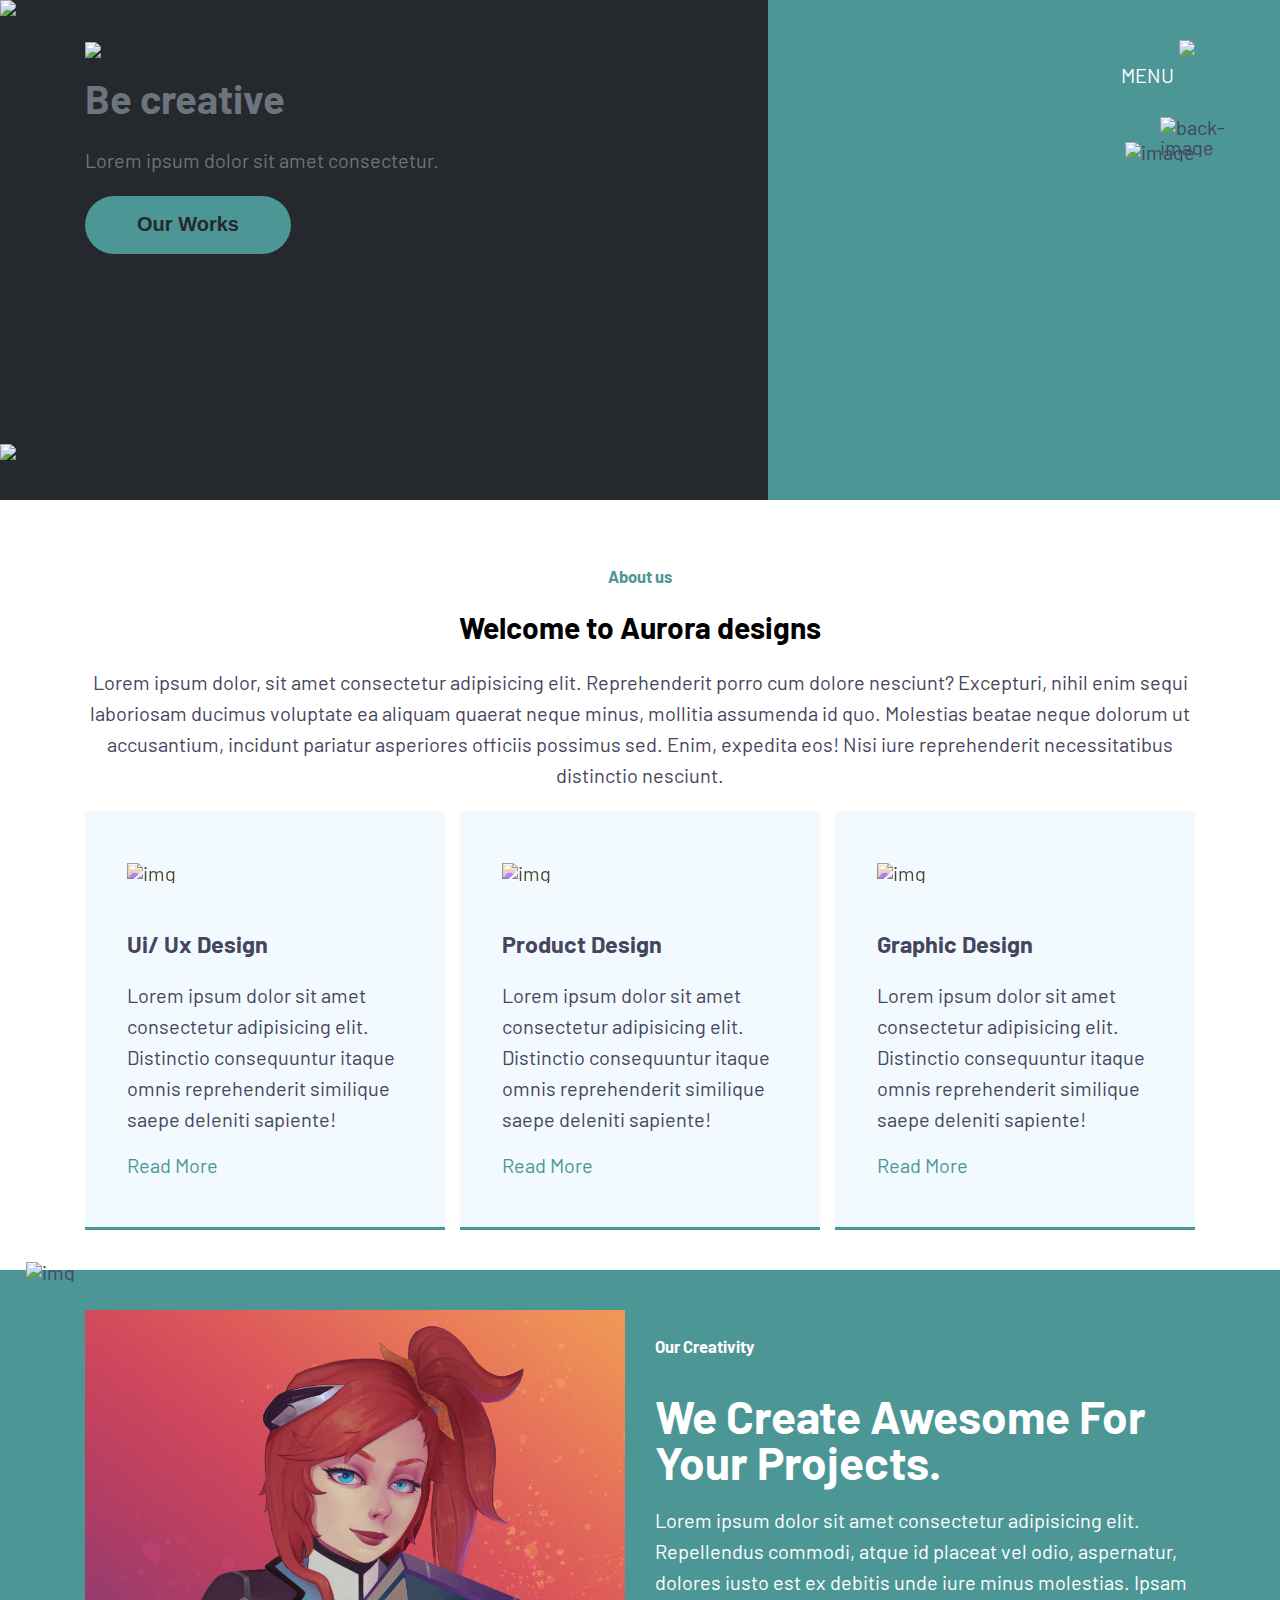
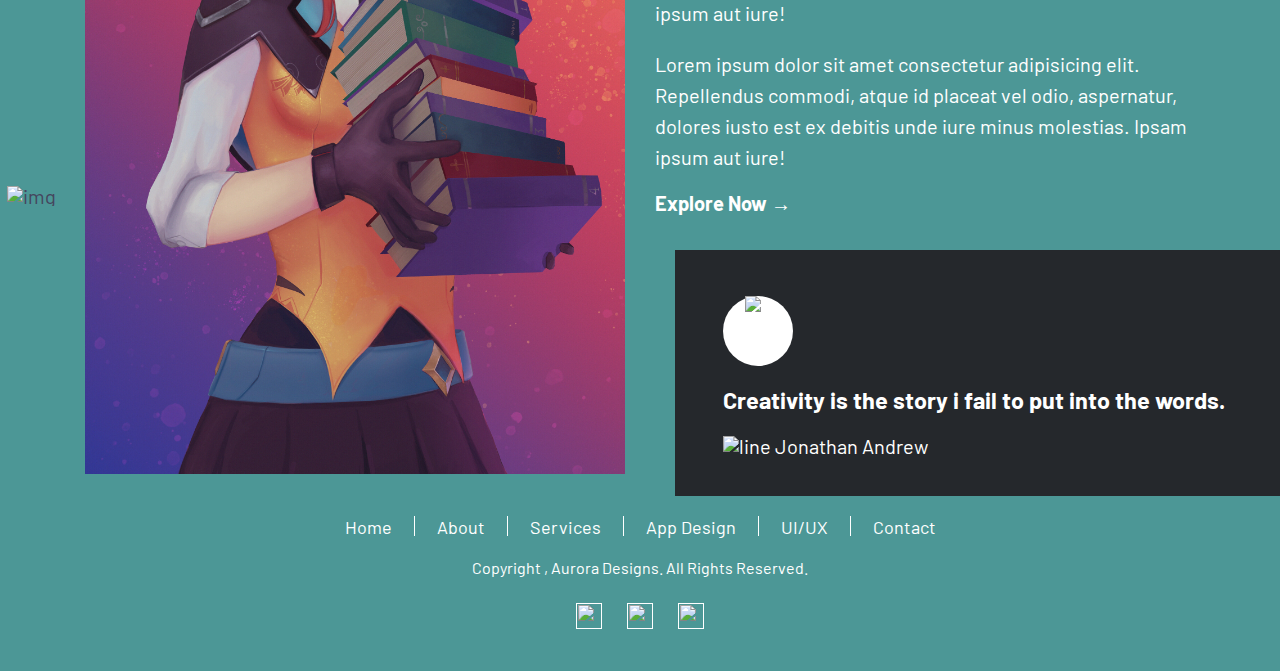
==== index.html @ 6ba778c0 "Add files via upload" ====
<!DOCTYPE html>
<html lang="en">
  <head>
    <meta
      charset="UTF-8"
      <meta
      name="viewport"
      content="width=device-width, initial-scale=1"
    />
    <link rel="profile" href="https://gmpg.org/xfn/11" />

    <link rel="stylesheet" href="styles/Main.css" />
    <link rel="stylesheet" href="styles/Header.css" />
    <link rel="stylesheet" href="styles/Footer.css" />
    <link rel="stylesheet" href="styles/About-us.css" />
    <link rel="stylesheet" href="styles/Our-creativity.css">
  </head>

  <body>
    <!-- Header-start -->
    <header class="full-width grid position-relative">
      <img
        class="top-left-image position-absolute"
        src="https://html.designingmedia.com/exolve/assets/images/vector3.png"
      />
      <img
        class="bottom-left-image position-absolute pb-40"
        src="https://html.designingmedia.com/exolve/assets/images/vector2.png"
      />
      <div class="background position-absolute grid full-height full-width">
        <div class="left"></div>
        <div class="right"></div>
      </div>

      <div class="content position-relative full-height full-width">
        <div class="container align-flex-start justify-space-between py-40">
          <a href="#" class="logo-svg-a"
            ><img
              class=""
              src="https://auroradesigns.co.uk/wp-content/uploads/2024/08/logomaybe.svg"
          /></a>
          <div class="dropdown-menu">
            <a href="#" class="menu">
              <p>MENU</p>
              <img
                src="https://html.designingmedia.com/exolve/assets/images/menu-icon.png"
              />
            </a>
            <div class="dropdown-content">
              <a href="#">Home</a>
              <a href="#">About Us</a>
              <a href="#">Projects</a>
              <a href="#">Contact Us</a>
            </div>
          </div>
        </div>
        <div class="container flex float-left header-content-container">
          <div class="left-section">
            <h1>Be creative</h1>
            <p>Lorem ipsum dolor sit amet consectetur.</p>
            <a href="#"><button class="btn">Our Works</button></a>
          </div>
          <div class="right-section position-relative">
            <img
              src="https://picsum.photos/id/499/400/
            "
              alt="image"
              class="front-img"
            />
            <img
              src="https://html.designingmedia.com/exolve/assets/images/vector1.png"
              class="back-img position-absolute top-left"
              alt="back-image"
            />
          </div>
        </div>
      </div>
    </header>
    <!-- Header-end-->

    <!-- main-content-start -->
    <main>
      <!-- about-us-section -->
      <section id="about-us" class="about-us py-40">
        <div class="heading-title-con container">
          <h5>About us</h5>
          <h2>Welcome to Aurora designs</h2>
          <p>
            Lorem ipsum dolor, sit amet consectetur adipisicing elit.
            Reprehenderit porro cum dolore nesciunt? Excepturi, nihil enim sequi
            laboriosam ducimus voluptate ea aliquam quaerat neque minus,
            mollitia assumenda id quo. Molestias beatae neque dolorum ut
            accusantium, incidunt pariatur asperiores officiis possimus sed.
            Enim, expedita eos! Nisi iure reprehenderit necessitatibus
            distinctio nesciunt.
          </p>
        </div>
        <div class="flex items-con container">
          <div class="item-con">
            <img
              src="https://html.designingmedia.com/exolve/assets/images/about-icon1.png"
              alt="img"
            />
            <h3>Ui/ Ux Design</h3>
            <p>
              Lorem ipsum dolor sit amet consectetur adipisicing elit.
              Distinctio consequuntur itaque omnis reprehenderit similique saepe
              deleniti sapiente!
            </p>
            <a href="#">Read More</a>
          </div>
          <div class="item-con">
            <img
              src="https://html.designingmedia.com/exolve/assets/images/about-icon2.png"
              alt="img"
            />
            <h3>Product Design</h3>
            <p>
              Lorem ipsum dolor sit amet consectetur adipisicing elit.
              Distinctio consequuntur itaque omnis reprehenderit similique saepe
              deleniti sapiente!
            </p>
            <a href="#">Read More</a>
          </div>
          <div class="item-con">
            <img
              src="https://html.designingmedia.com/exolve/assets/images/about-icon3.png"
              alt="img"
            />
            <h3>Graphic Design</h3>
            <p>
              Lorem ipsum dolor sit amet consectetur adipisicing elit.
              Distinctio consequuntur itaque omnis reprehenderit similique saepe
              deleniti sapiente!
            </p>
            <a href="#">Read More</a>
          </div>
        </div>
      </section>


      <!-- our-creativity-section -->
      <section id="our-creativity" class="pt-40">
        <div class="container">
          <div class="flex">
            <div class="left-section position-relative full-width">
              <img src="https://html.designingmedia.com/exolve/assets/images/vector6.png" alt="img" class="position-absolute vector1">
              <img src="img/Rift-school.jpg" alt="Annie's drawing" class="main-img position-relative">
              <img src="https://html.designingmedia.com/exolve/assets/images/elipse.png" alt="img" class="position-absolute vector2">
            </div>
            <div class="right-section creativity-content-con position-relative full-width">
              <h5>Our Creativity</h5>
              <h2>We Create Awesome For Your Projects.</h2>
              <p>Lorem ipsum dolor sit amet consectetur adipisicing elit. Repellendus commodi, atque id placeat vel odio, aspernatur, dolores iusto est ex debitis unde iure minus molestias. Ipsam ipsum aut iure!</p>
              <p>Lorem ipsum dolor sit amet consectetur adipisicing elit. Repellendus commodi, atque id placeat vel odio, aspernatur, dolores iusto est ex debitis unde iure minus molestias. Ipsam ipsum aut iure!</p>
              <a href="#">Explore Now &rarr;</a>
              
              <div class="q-box position-absolute">
                <div class="icon-container">
                  <img src="https://html.designingmedia.com/exolve/assets/images/purple-quote.png" alt="q">
                </div>
                <h3>Creativity is the story i fail to put into the words.</h3>
                <span>
                  <img src="https://html.designingmedia.com/exolve/assets/images/line.png" alt="line">
                  Jonathan Andrew
                </span>
              </div>
            </div>
            </div>

        </div>
      </section>
    </main>
    <!-- main-content-end -->

    <div id="content" class="site-content"></div>
    <!-- #content -->

    <footer
      class="full-width flex flex-column align-center justify-center pt-40 pb-40"
    >
      <div class="links-container flex">
        <div class="link">
          <a href="#">Home</a>
        </div>
        <div class="link">
          <a href="#">About</a>
        </div>
        <div class="link">
          <a href="#">Services</a>
        </div>
        <div class="link">
          <a href="#">App Design</a>
        </div>
        <div class="link">
          <a href="#">UI/UX</a>
        </div>
        <div class="link">
          <a href="#">Contact</a>
        </div>
      </div>
      <p class="copyright mb-20">
        Copyright
        <?= date('Y'); ?>, Aurora Designs. All Rights Reserved.
      </p>
      <div class="social-icons flex">
        <a href="">
          <img src="/wp-content/uploads/2024/08/facebook-app-symbol.png" />
        </a>
        <a href="">
          <img src="/wp-content/uploads/2024/08/twitter.png" />
        </a>
        <a href="">
          <img src="/wp-content/uploads/2024/08/linkedin.png" />
        </a>
      </div>
    </footer>
    <!-- #colophon -->

    <?php wp_footer(); // WordPress hook for plugins and theme functions to add before the closing body tag ?>
  </body>
</html>
---- styles/Main.css ----
@import url('https://fonts.googleapis.com/css2?family=Barlow:ital,wght@0,100;0,200;0,300;0,400;0,500;0,600;0,700;0,800;0,900;1,100;1,200;1,300;1,400;1,500;1,600;1,700;1,800;1,900&display=swap');

:root {
    --primary-color: #4c9796;
    --black-color: #000000;
    --secondary-color: #25282c;
    --grey-color: #323131;
    --text-color: #45455d;
    --purple-color: #346477;
    --dark-blue-color: #00002b;
    --light-blue-color: #f3faff;
    --light-purple-bg: #519797;
    --yellow-color: #ffde00;
    --stroke-color: #97b7cd;

    --blue: #007bff;
    --indigo: #6610f2;
    --purple: #6f42c1;
    --pink: #e83e8c;
    --red: #dc3545;
    --orange: #fd7e14;
    --yellow: #ffc107;
    --green: #28a745;
    --teal: #20c997;
    --cyan: #17a2b8;
    --white: #fff;
    --gray: #6c757d;
    --gray-dark: #343a40;
    --primary: #007bff;
    --secondary: #6c757d;
    --success: #28a745;
    --info: #17a2b8;
    --warning: #ffc107;
    --danger: #dc3545;
    --light: #f8f9fa;
    --dark: #343a40;
}

body {
	margin: 0;
	color: rgb(69, 69, 93);
	font-family: Barlow, sans-serif;
	font-size: 20px;
	font-weight: 400;
	line-height: 1;
}

h1,
h2,
h3,
h4,
h5,
h6,
span {
    font-family: "Barlow", sans-serif;
}

img {
	max-width: 100%;
}

.container {
	max-width: 1140px;
	padding-right: 15px;
    padding-left: 15px;
    margin-right: auto;
    margin-left: auto;
	box-sizing: border-box;
}

p {
	line-height: 31px;
}

a {
	color: unset; 
	text-decoration: none;
}

.full-width {
	width: 100%;
}

.full-height {
	height: 100%;
}

.flex {
	display: flex;
}

.flex-column {
	flex-direction: column;
}

.align-center {
	align-items: center; 
}
.align-flex-start {
	align-items: flex-start;
}
.align-baseline {
	align-items: baseline;
}

.justify-center {
	justify-content: center;
}
.justify-space-between {
    display: flex;
    justify-content: space-between;
}

.grid {
	display: grid;
}

.position-relative {
    position: relative;
}

.position-absolute {
    position: absolute;
}

.py-40 {
    padding-top: 40px;
    padding-bottom: 40px;
}
.pt-40 {
	padding-top: 40px; 
}
.pb-40 {
	padding-bottom: 40px;
}
.pb-20 {
	padding-bottom: 20px;
}
.mb-20 {
	margin-bottom: 20px;
}
---- styles/Header.css ----
header {
  height: 500px;
}
header .top-left-image {
  top: 0;
  left: 0;
  z-index: 2;
  max-height: 150px;
}
header .bottom-left-image {
  bottom: 0;
  left: 0;
  z-index: 2;
  max-height: 125px;
}

header .background {
  grid-template-columns: 6fr 4fr;
  z-index: 1;
}
header .background .left {
  background-color: var(--secondary-color);
}
header .background .right {
  background-color: var(--primary-color);
}

header .logo-svg-a {
  width: 10%;
}

header .dropdown-menu {
  position: relative;
}

header .dropdown-content {
  display: none;
	position: absolute;
	right: 0;
	top: 40px;
	padding: 10px 0;
	margin: 0;
	background-color: var(--white);
	border: 0;
	width: 230px;
	margin-top: 10px;
	box-shadow: 0px 0px 100px rgb(0 0 0 / 15%);
	border-radius: 10px;
  z-index: 4;
}

header .dropdown-content a {
  color: var(--primary-color);
  padding: 12px 16px;
  text-decoration: none;
  display: block;
}

header .dropdown-content a:hover {
  background-color: var(--secondary-color);
	color: var(--white);
	transition: all .6s ease-in-out;
}

header .dropdown-menu:hover .dropdown-content {
  display: block;
}

header .menu {
  display: flex;
  gap: 5px;
}

header .menu p {
  color: var(--white);
}

header .menu img {
  object-fit: contain;
}

header .content {
  z-index: 3;
}

header .header-content-container {
  align-items: center;
  justify-content: space-between;
  position: relative;
  top: -20%;
  z-index: 3;
}

header .left-section{
  color: var(--gray);
} 

header .btn{
	  background-color: var(--primary-color);
    padding: 0;
    min-width: 206px;
    height: 58px;
    width: 206px;
    text-align: center;
    font-size: 20px;
    font-weight: 600;
    line-height: 55px;
    text-decoration: none;
    color: var(--secondary-color);
    border: none;
    box-shadow: none;
    border-radius: 50px;
    cursor: pointer;
}

header .right-section {
  position: relative;
}
header .front-img {
  position: relative;
  z-index: 3;
	width: 370px;
}

header .back-img {
  position: absolute;
  top: -25px;
  right: -35px;
  z-index: 2;
}
---- styles/Footer.css ----
footer {
	background-color: var(--primary-color);
	color: white;
}

footer .links-container .link {
	border-right: 1px white solid;
}
footer .links-container .link:last-of-type {
	border-right: none;
}

footer .links-container a {
	margin-left: 22px; 
	margin-right: 22px;
	font-size: 18px;
}

footer .links-container a:hover {
	text-decoration: underline;
}

footer p {
	font-size: 16px;
}

footer .social-icons {
	gap: 25px;
}

footer .social-icons img {
	width: 26px; 
	height: 26px;
}
---- styles/About-us.css ----
#about-us .heading-title-con {
  text-align: center;
}

#about-us h5 {
  color: var(--primary-color);
}

#about-us h2 {
  color: var(--black-color);
}

#about-us .items-con {
  gap: 15px;
}

#about-us .item-con {
  padding: 52px 27px 52px 42px;
  border-bottom: 3px solid var(--primary-color);
  background-color: var(--light-blue-color);
}

#about-us .item-con:hover {
  background-color: var(--primary-color);
  color: var(--white);
  transition: ease-in-out 0.6s;
}

#about-us .item-con:hover a {
  color: var(--white);
  transition: ease-in-out 0.6s;
}

#about-us .item-con h2 {
  color: var(--black-color);
}

#about-us .item-con img {
  filter: hue-rotate(160deg);
  margin-bottom: 27px;
}

#about-us .item-con a {
  color: var(--primary-color);
}
---- styles/Our-creativity.css ----
#our-creativity {
  background-color: var(--primary-color);
}

#our-creativity .flex {
  gap: 30px;
}

#our-creativity .vector1 {
  bottom: 270px;
  left: -78px;
  z-index: 1;
}

#our-creativity .vector2 {
  left: -59px;
  top: -48px;
  z-index: 1;
}

#our-creativity .main-img {
  z-index: 2;
}

#our-creativity .right-section {
  color: var(--white);
}

#our-creativity h2 {
  margin-bottom: 18px;
  font-size: 46px;
}

#our-creativity a {
  font-weight: bold;
}

#our-creativity .icon-container{
  width: 70px;
  height: 70px;
  background-color: var(--white);
  border-radius: 35px;
  text-align: center;
  line-height: 75px;
  margin-bottom: 16px;
}

#our-creativity .q-box {
  padding: 46px 48px 40px;
  background-color: var(--secondary-color);
  margin-top: 60px;
  width: 555px;
  bottom: -20px;
  left: 20px;
  z-index: 3;
}
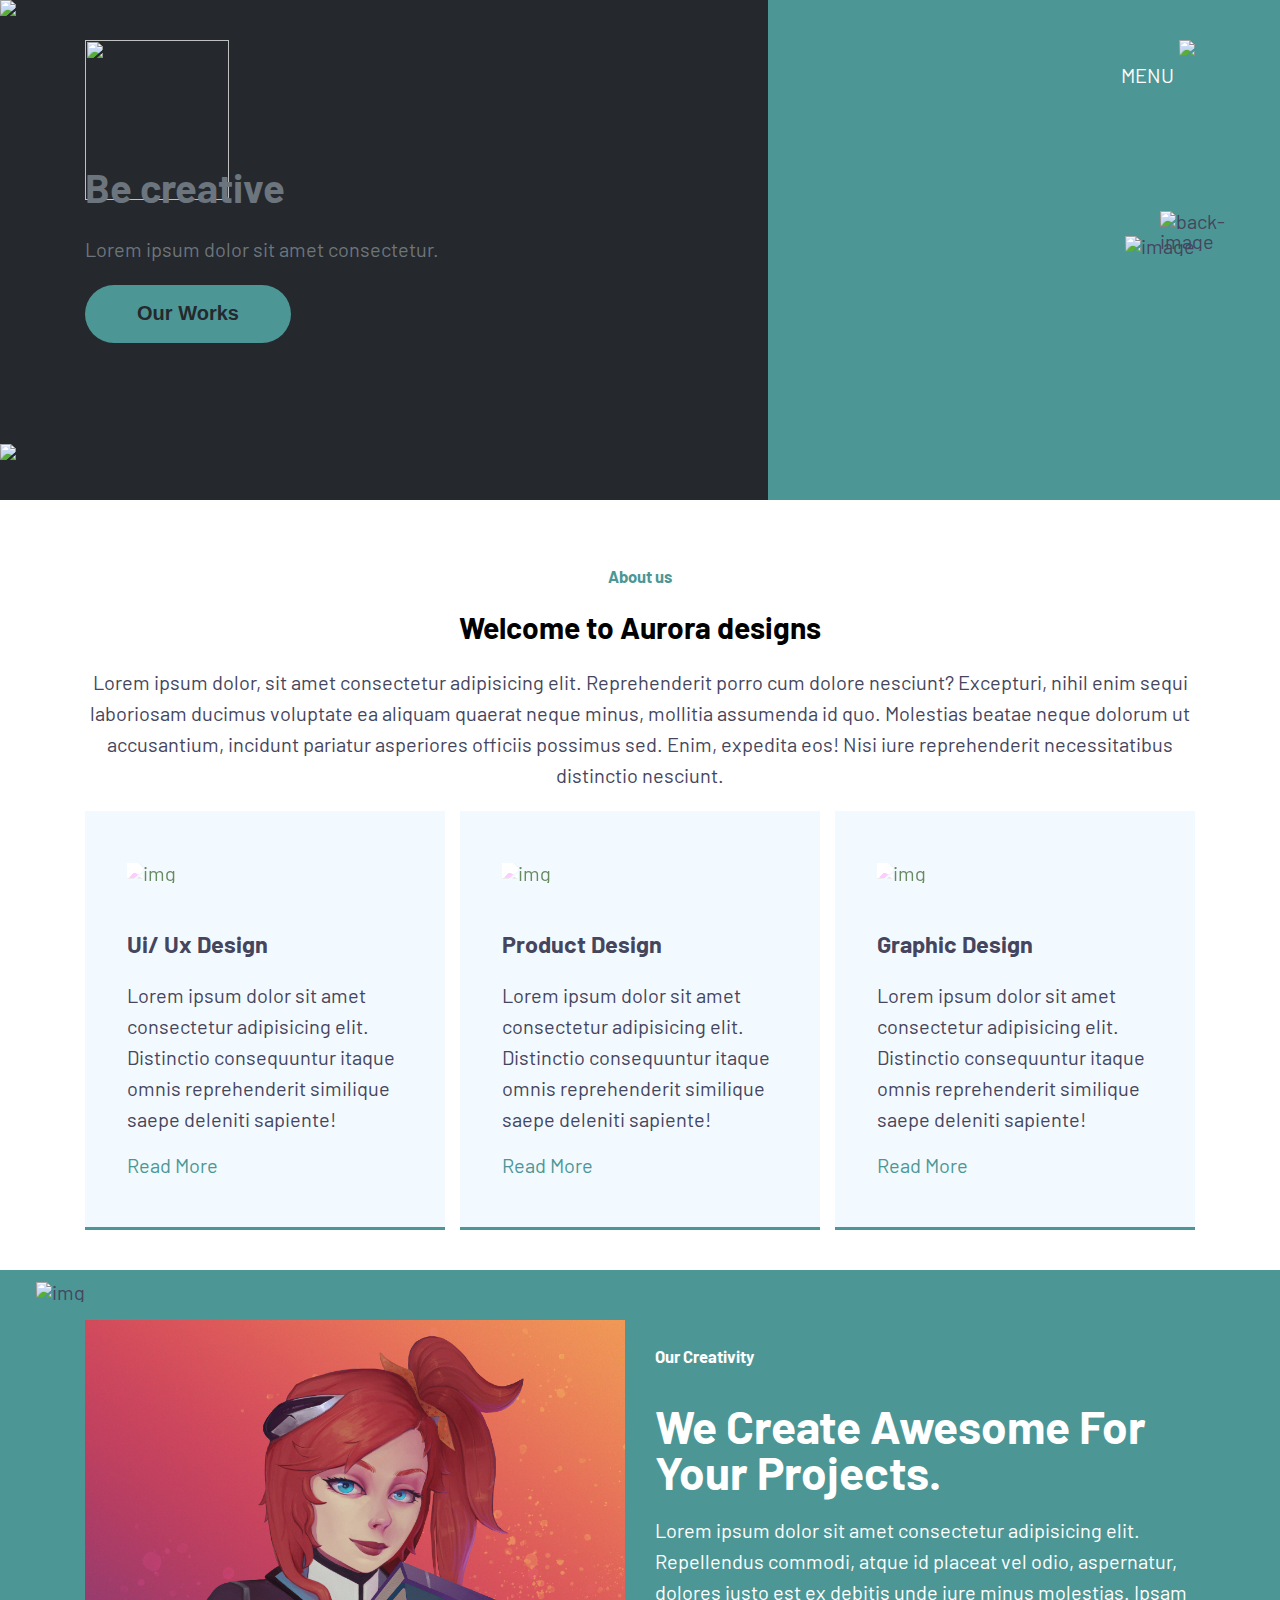
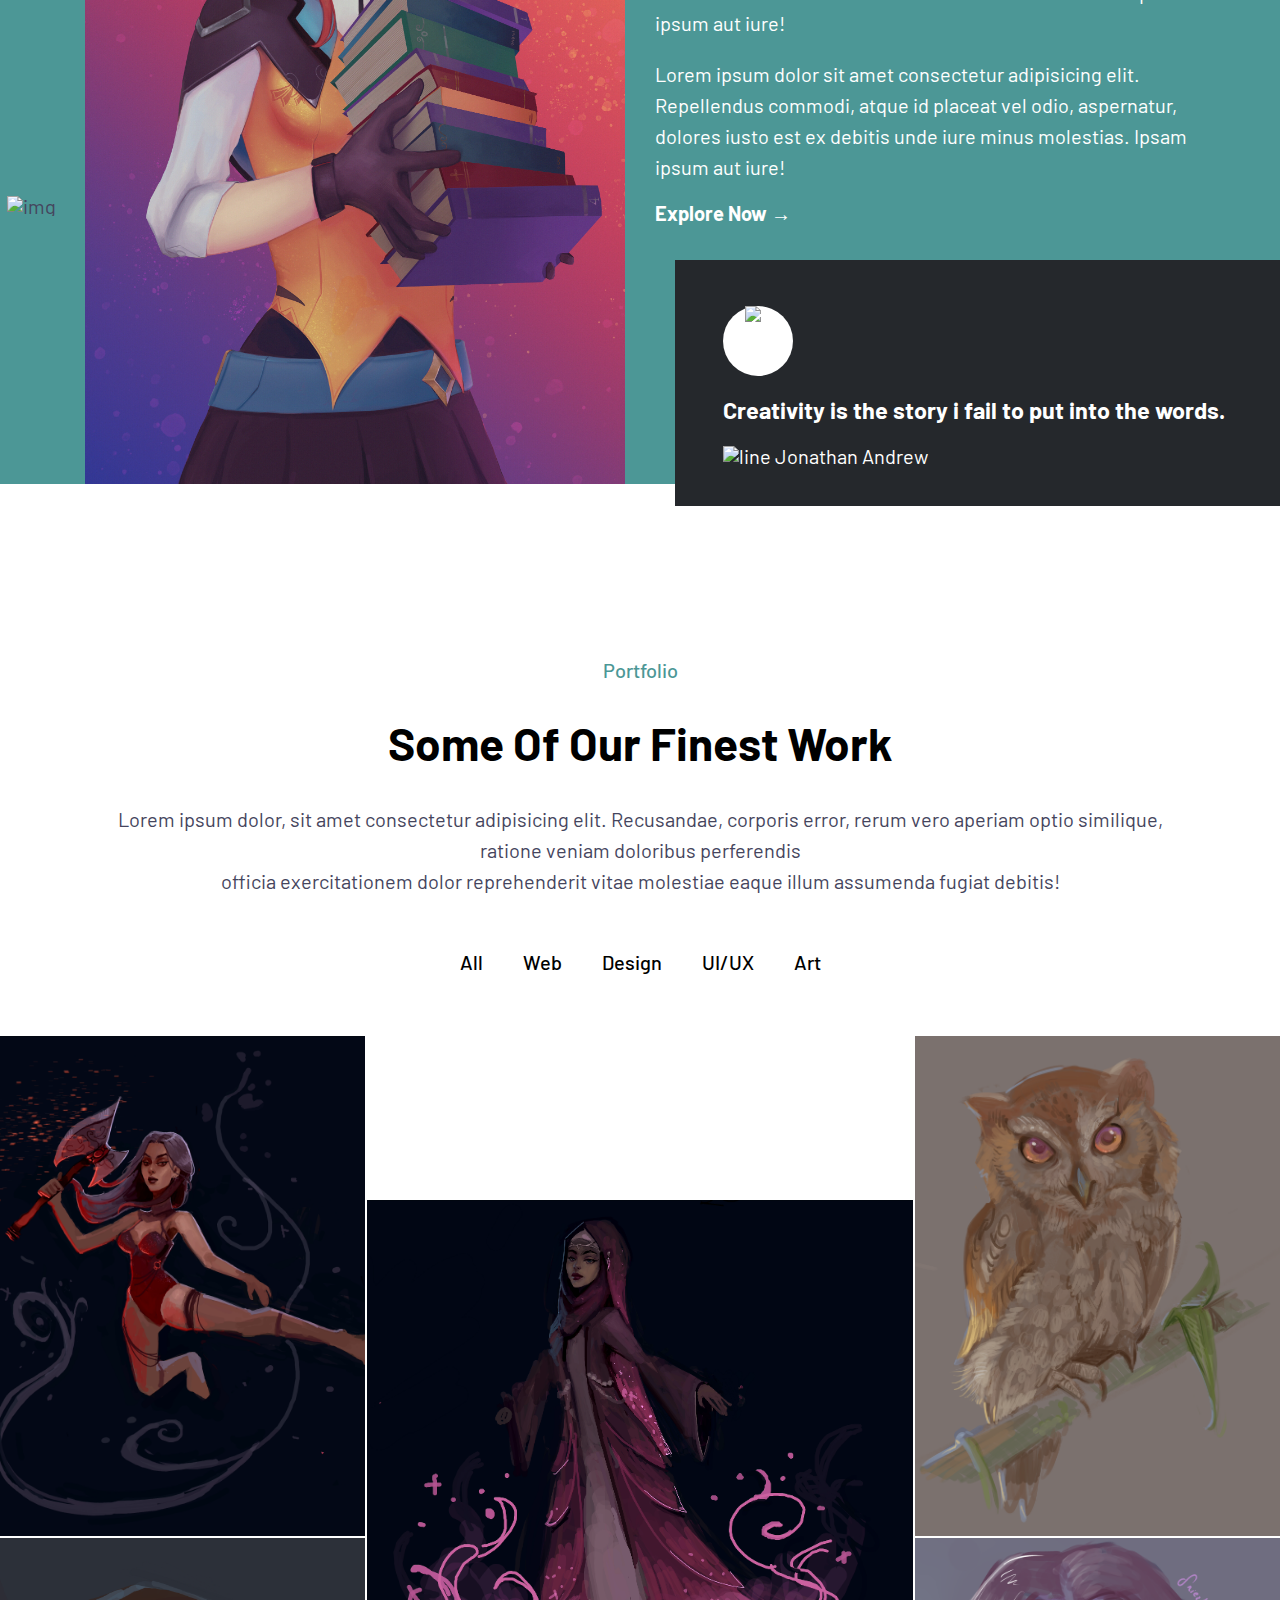
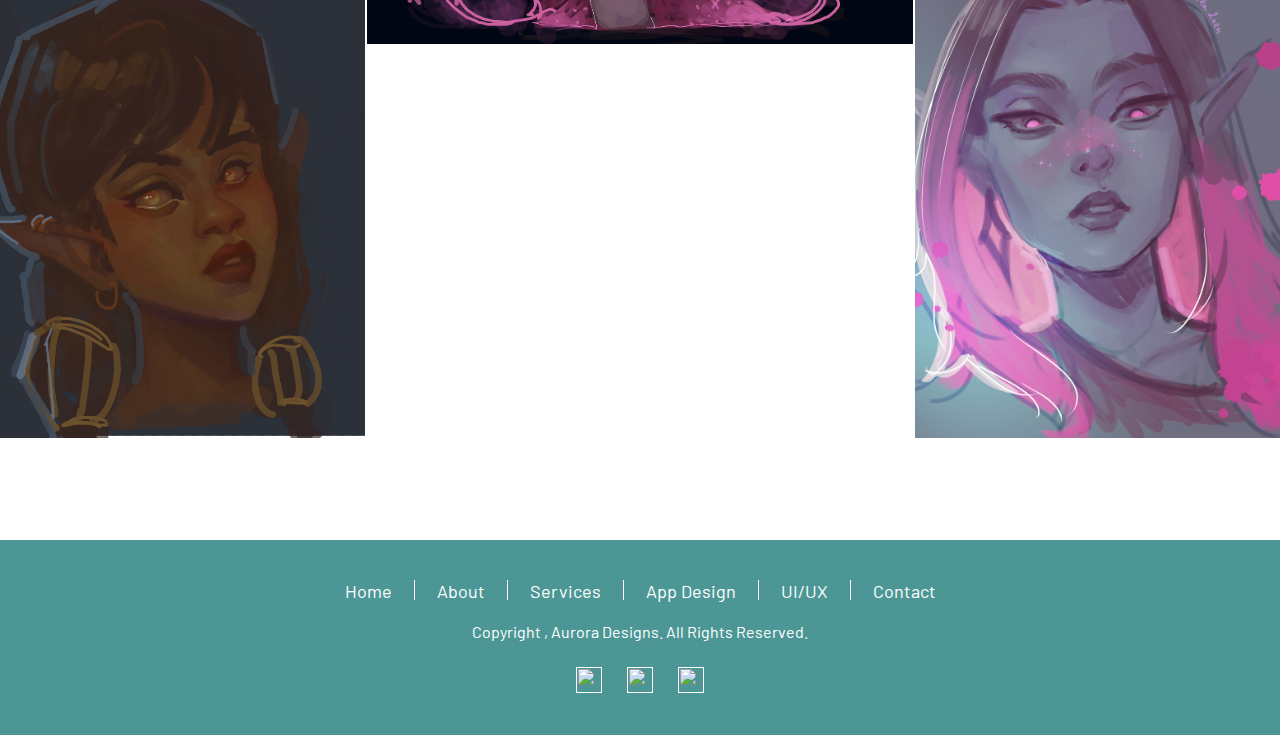
==== commit 0d4316fc: "Add files via upload" ====
--- a/index.html
+++ b/index.html
@@ -13,7 +13,8 @@
     <link rel="stylesheet" href="styles/Header.css" />
     <link rel="stylesheet" href="styles/Footer.css" />
     <link rel="stylesheet" href="styles/About-us.css" />
-    <link rel="stylesheet" href="styles/Our-creativity.css">
+    <link rel="stylesheet" href="styles/Our-creativity.css" />
+    <link rel="stylesheet" href="styles/Portfolio.css" />
   </head>
 
   <body>
@@ -33,10 +34,12 @@
       </div>
 
       <div class="content position-relative full-height full-width">
-        <div class="container align-flex-start justify-space-between py-40">
+        <div
+          class="container flex align-flex-start justify-space-between py-40"
+        >
           <a href="#" class="logo-svg-a"
             ><img
-              class=""
+              class="logo-svg"
               src="https://auroradesigns.co.uk/wp-content/uploads/2024/08/logomaybe.svg"
           /></a>
           <div class="dropdown-menu">
@@ -138,36 +141,114 @@
         </div>
       </section>
 
-
       <!-- our-creativity-section -->
       <section id="our-creativity" class="pt-40">
         <div class="container">
           <div class="flex">
             <div class="left-section position-relative full-width">
-              <img src="https://html.designingmedia.com/exolve/assets/images/vector6.png" alt="img" class="position-absolute vector1">
-              <img src="img/Rift-school.jpg" alt="Annie's drawing" class="main-img position-relative">
-              <img src="https://html.designingmedia.com/exolve/assets/images/elipse.png" alt="img" class="position-absolute vector2">
+              <img
+                src="https://html.designingmedia.com/exolve/assets/images/vector6.png"
+                alt="img"
+                class="position-absolute vector1"
+              />
+              <img
+                src="img/Rift-school.jpg"
+                alt="Annie's drawing"
+                class="main-img position-relative"
+              />
+              <img
+                src="https://html.designingmedia.com/exolve/assets/images/elipse.png"
+                alt="img"
+                class="position-absolute vector2"
+              />
             </div>
-            <div class="right-section creativity-content-con position-relative full-width">
+            <div
+              class="right-section creativity-content-con position-relative full-width"
+            >
               <h5>Our Creativity</h5>
               <h2>We Create Awesome For Your Projects.</h2>
-              <p>Lorem ipsum dolor sit amet consectetur adipisicing elit. Repellendus commodi, atque id placeat vel odio, aspernatur, dolores iusto est ex debitis unde iure minus molestias. Ipsam ipsum aut iure!</p>
-              <p>Lorem ipsum dolor sit amet consectetur adipisicing elit. Repellendus commodi, atque id placeat vel odio, aspernatur, dolores iusto est ex debitis unde iure minus molestias. Ipsam ipsum aut iure!</p>
+              <p>
+                Lorem ipsum dolor sit amet consectetur adipisicing elit.
+                Repellendus commodi, atque id placeat vel odio, aspernatur,
+                dolores iusto est ex debitis unde iure minus molestias. Ipsam
+                ipsum aut iure!
+              </p>
+              <p>
+                Lorem ipsum dolor sit amet consectetur adipisicing elit.
+                Repellendus commodi, atque id placeat vel odio, aspernatur,
+                dolores iusto est ex debitis unde iure minus molestias. Ipsam
+                ipsum aut iure!
+              </p>
               <a href="#">Explore Now &rarr;</a>
-              
+
               <div class="q-box position-absolute">
                 <div class="icon-container">
-                  <img src="https://html.designingmedia.com/exolve/assets/images/purple-quote.png" alt="q">
+                  <img
+                    src="https://html.designingmedia.com/exolve/assets/images/purple-quote.png"
+                    alt="q"
+                  />
                 </div>
                 <h3>Creativity is the story i fail to put into the words.</h3>
                 <span>
-                  <img src="https://html.designingmedia.com/exolve/assets/images/line.png" alt="line">
+                  <img
+                    src="https://html.designingmedia.com/exolve/assets/images/line.png"
+                    alt="line"
+                  />
                   Jonathan Andrew
                 </span>
               </div>
             </div>
+          </div>
+        </div>
+      </section>
+
+      <!-- portfolio-section -->
+      <section id="portfolio" class="portfolio py-40">
+        <div class="spacer"></div>
+        <div class="portfolio-con">
+          <div class="header-title-con container">
+            <h5>Portfolio</h5>
+            <h2>Some Of Our Finest Work</h2>
+            <p>
+              Lorem ipsum dolor, sit amet consectetur adipisicing elit.
+              Recusandae, corporis error, rerum vero aperiam optio similique,
+              ratione veniam doloribus perferendis <br />
+              officia exercitationem dolor reprehenderit vitae molestiae eaque
+              illum assumenda fugiat debitis!
+            </p>
+          </div>
+          <div class="nav-tabs flex justify-center align-center">
+            <a href="#target1" id="target1" class="target">All</a>
+            <a href="#target2" id="target2" class="target">Web</a>
+            <a href="#target3" id="target3" class="target">Design</a>
+            <a href="#target4" id="target4" class="target">UI/UX</a>
+            <a href="#target5" id="target5" class="target">Art</a>
+          </div>
+          <div class="tab-content">
+            <div class="grid">
+              <div class="portfolio-box">
+                <div class="img-con-1">
+                  <img src="img/img-1.png" alt="annie-art1" class="fix" />
+                </div>
+                <div class="img-con-2">
+                  <img src="img/img-2.png" alt="annie-art2" class="fix" />
+                </div>
+              </div>
+              <div class="portfolio-box">
+                <div class="img-main">
+                  <img src="img/img-main.png" alt="princess" />
+                </div>
+              </div>
+              <div class="portfolio-box">
+                <div class="img-con-3">
+                  <img src="img/img-3.png" alt="annie-art3" class="fix" />
+                </div>
+                <div class="img-con-4">
+                  <img src="img/img-4.png" alt="annie-art4" class="fix" />
+                </div>
+              </div>
             </div>
-
+          </div>
         </div>
       </section>
     </main>
--- a/styles/Header.css
+++ b/styles/Header.css
@@ -18,15 +18,28 @@
   grid-template-columns: 6fr 4fr;
   z-index: 1;
 }
+
 header .background .left {
   background-color: var(--secondary-color);
 }
+
 header .background .right {
   background-color: var(--primary-color);
 }
 
+header .align-flex-start{
+  align-items: top;
+}
+
 header .logo-svg-a {
-  width: 10%;
+  width: 13%;
+  height: 160px
+}
+
+header .logo-svg{
+  width: 100%;
+  height: 160px;
+  object-fit: cover;
 }
 
 header .dropdown-menu {
@@ -37,7 +50,7 @@
   display: none;
 	position: absolute;
 	right: 0;
-	top: 40px;
+	top: 50px;
 	padding: 10px 0;
 	margin: 0;
 	background-color: var(--white);
@@ -119,12 +132,13 @@
 header .front-img {
   position: relative;
   z-index: 3;
-	width: 370px;
+	width: 360px;
+  padding-top: 10px;
 }
 
 header .back-img {
   position: absolute;
-  top: -25px;
+  top: -15px;
   right: -35px;
   z-index: 2;
 }
--- a/styles/About-us.css
+++ b/styles/About-us.css
@@ -18,6 +18,7 @@
   padding: 52px 27px 52px 42px;
   border-bottom: 3px solid var(--primary-color);
   background-color: var(--light-blue-color);
+  transition: ease-in-out 0.6s;
 }
 
 #about-us .item-con:hover {
@@ -36,7 +37,7 @@
 }
 
 #about-us .item-con img {
-  filter: hue-rotate(160deg);
+  filter: hue-rotate(220deg) brightness(180%);
   margin-bottom: 27px;
 }
 
--- a/styles/Our-creativity.css
+++ b/styles/Our-creativity.css
@@ -1,5 +1,7 @@
 #our-creativity {
   background-color: var(--primary-color);
+  padding-top: 50px;
+  height: 764px;
 }
 
 #our-creativity .flex {
@@ -13,8 +15,8 @@
 }
 
 #our-creativity .vector2 {
-  left: -59px;
-  top: -48px;
+  left: -49px;
+  top: -38px;
   z-index: 1;
 }
 
--- a/styles/Portfolio.css
+++ b/styles/Portfolio.css
@@ -0,0 +1,65 @@
+#portfolio .spacer{
+  height: 100px;
+}
+
+#portfolio .portfolio-con{
+  width: 100%;
+}
+
+#portfolio .header-title-con{
+  text-align: center;
+}
+
+#portfolio h5{
+  color: var(--primary-color);
+  font-size: 20px;
+  line-height: 24px;
+  margin-bottom: 15px;
+  font-weight: 500;
+}
+
+#portfolio h2{
+  color: var(--black-color);
+  font-size: 46px;
+}
+
+#portfolio p{
+  margin-bottom: 55px;
+}
+
+#portfolio .nav-tabs{
+  gap: 40px;
+  margin-bottom: 64px;
+}
+
+#portfolio a{
+  font-weight: 500;
+  color: var(--black-color);
+}
+
+#portfolio :target{
+  color: var(--white);
+  background-color: var(--primary-color);
+  padding: 8px 20px;
+  border-radius: 20px;
+  transition: background-color 0.6s,color 0.6s;
+}
+
+#portfolio .tab-content{
+  margin-bottom: 60px;
+}
+
+#portfolio .grid{
+  grid-template-columns: 1fr 1.5fr 1fr;
+  gap: 2px;
+}
+
+#portfolio .img-main{
+padding-top: 30%;
+}
+
+#portfolio .fix{
+  width: 500px;
+  height: 500px;
+  object-fit: cover;
+}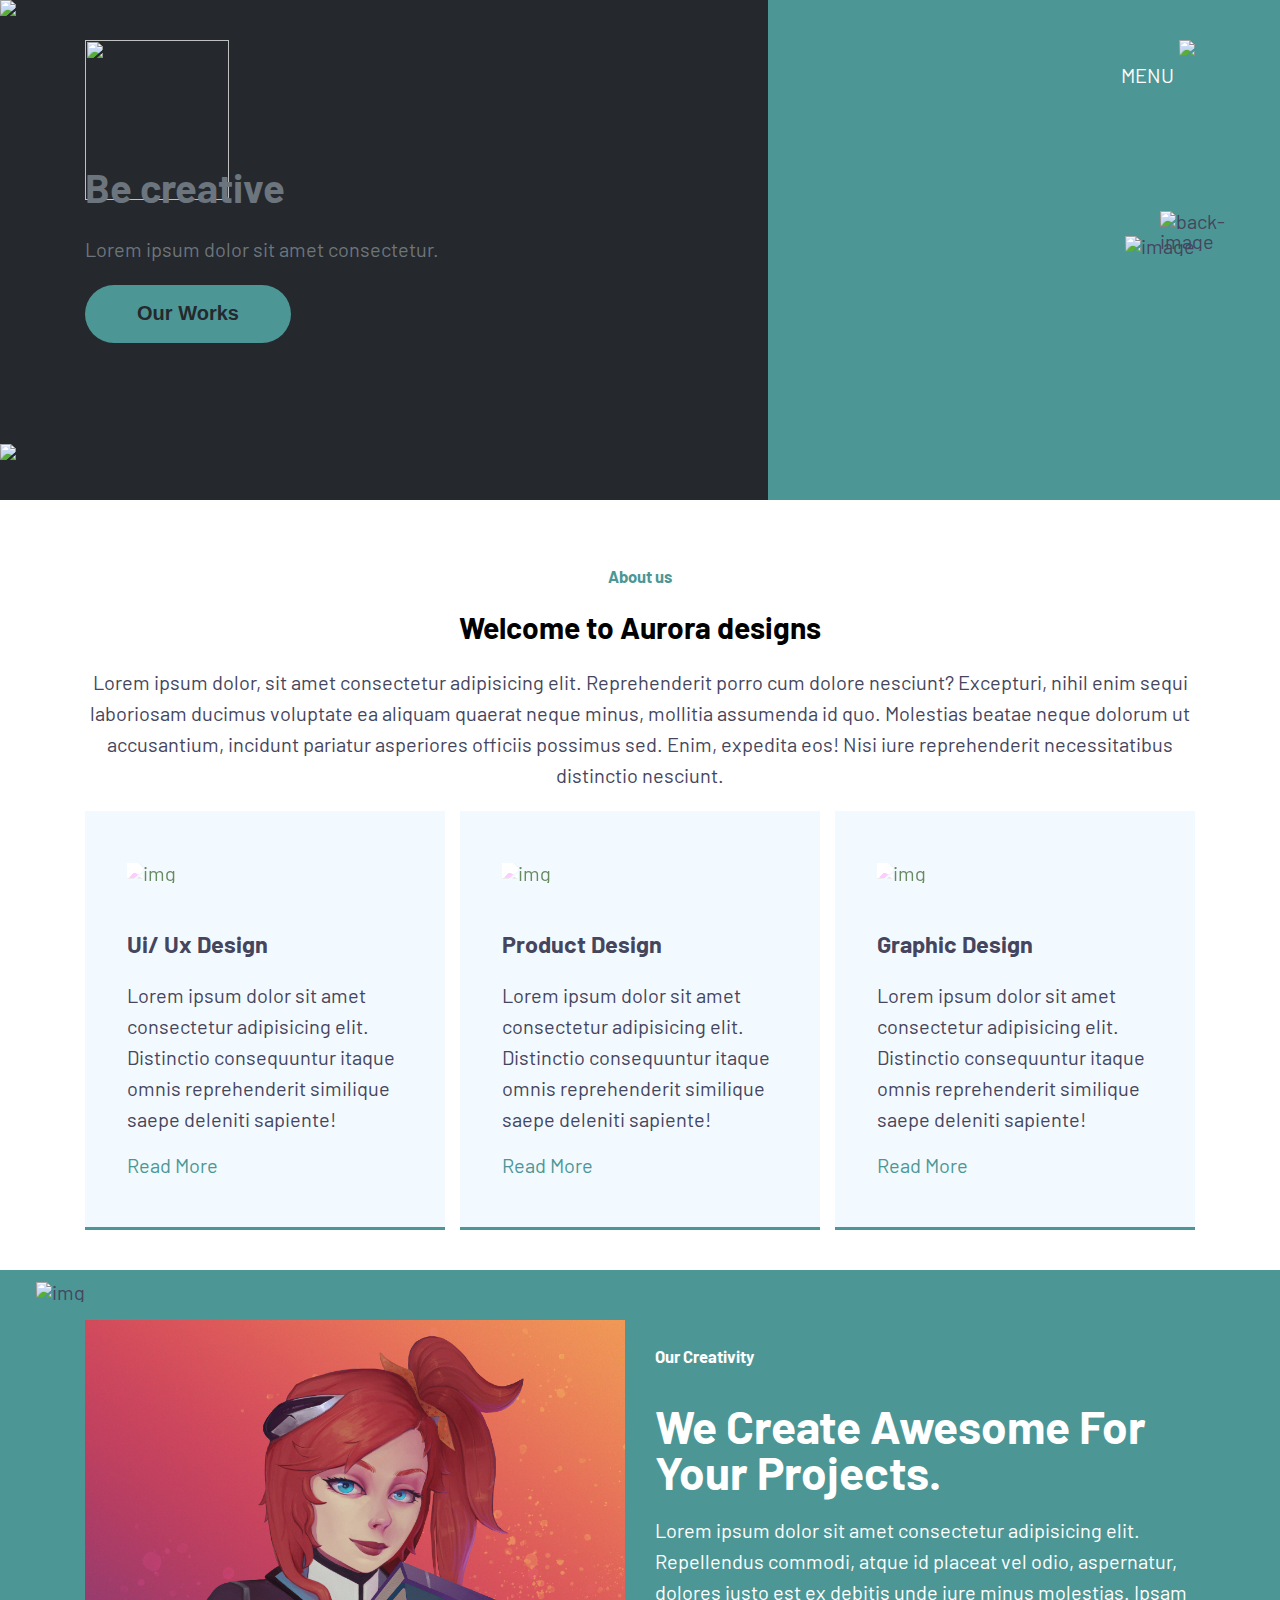
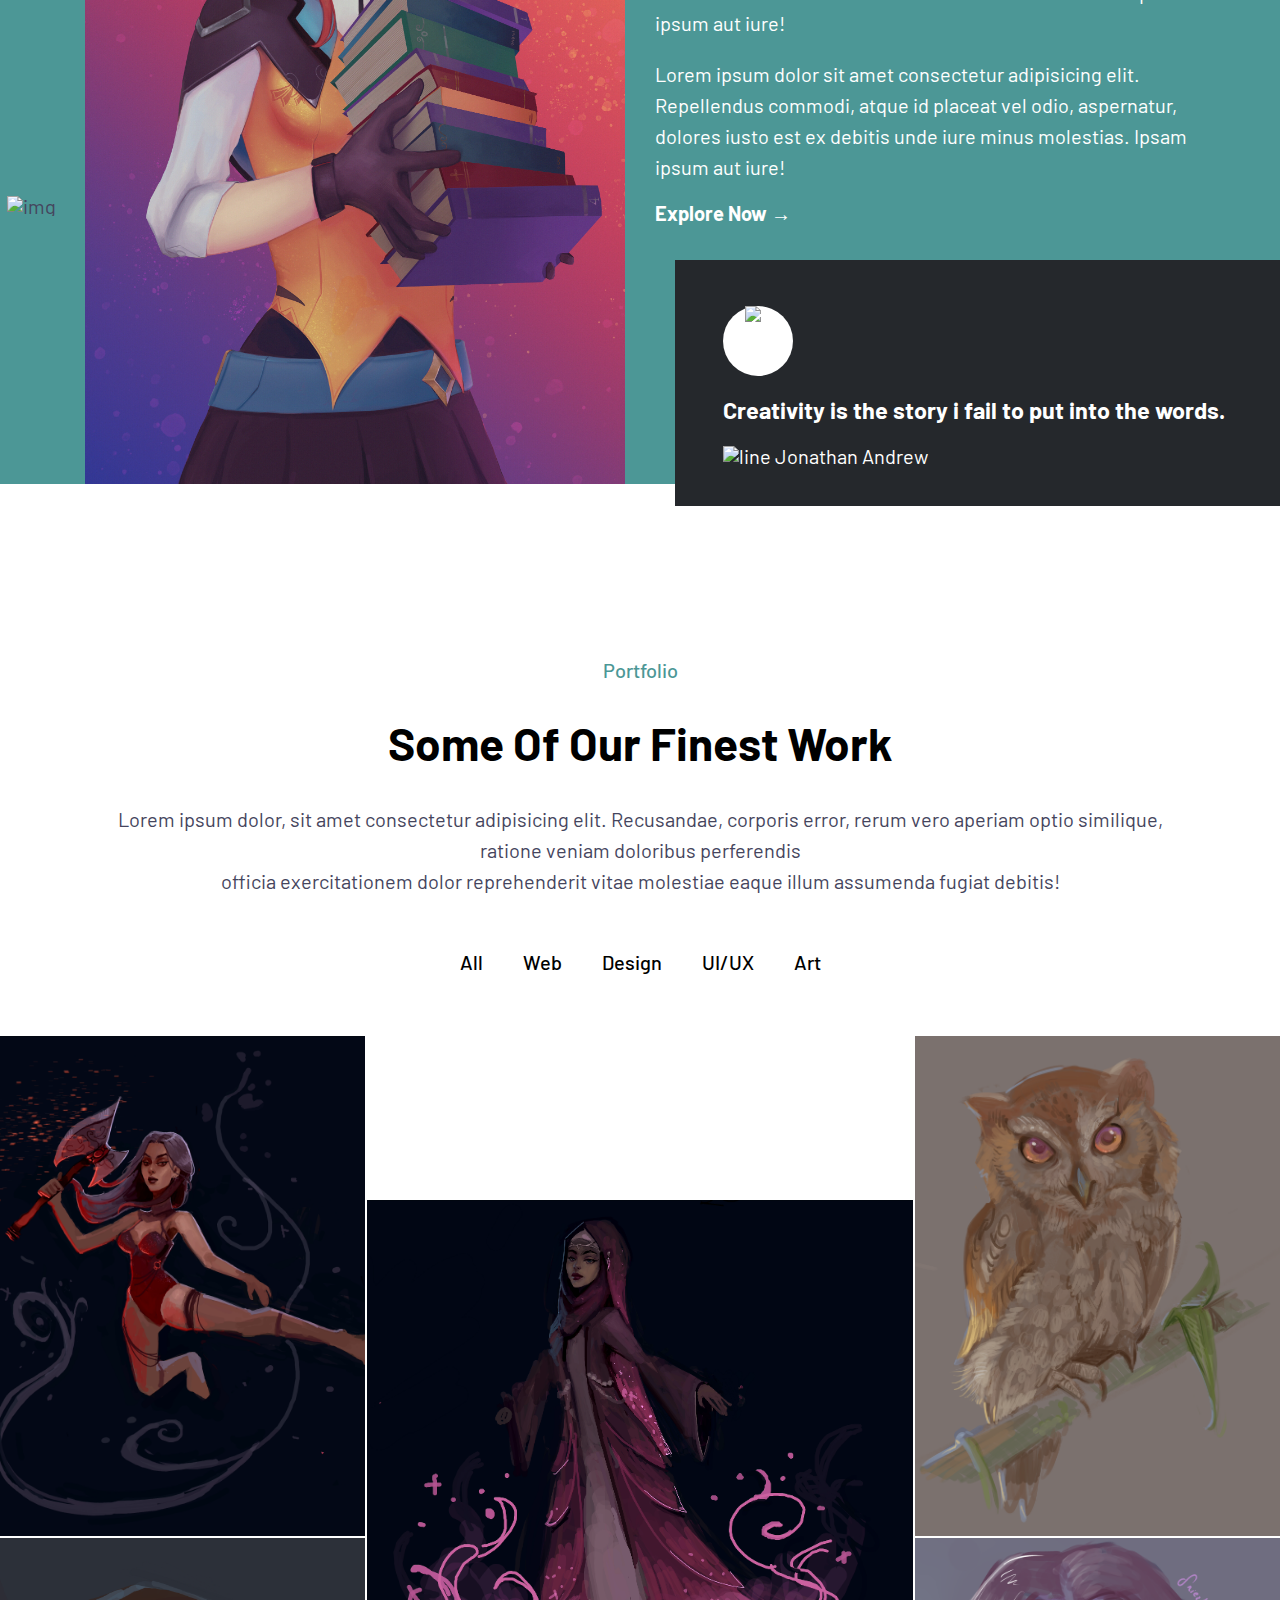
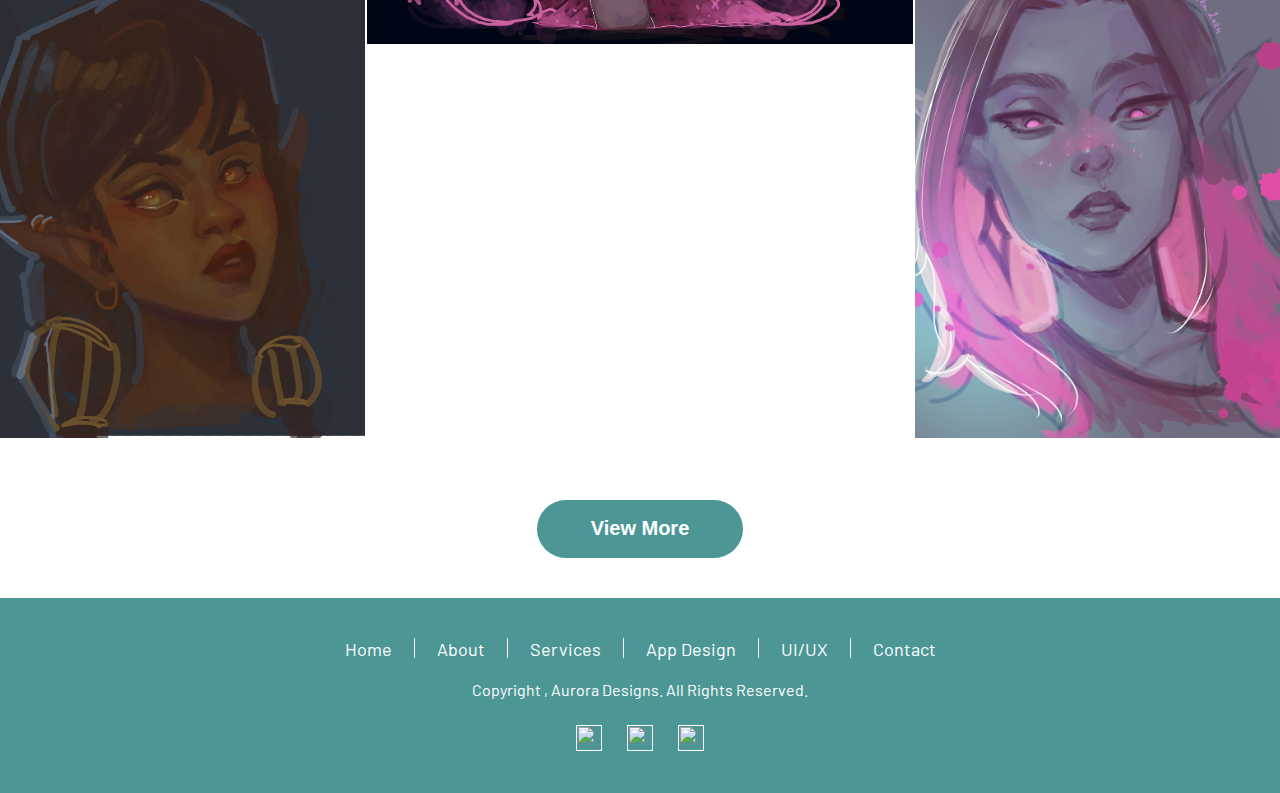
==== commit 6f3a4b2d: "updated v2 adding portfolio section" ====
--- a/index.html
+++ b/index.html
@@ -249,6 +249,9 @@
               </div>
             </div>
           </div>
+          <div class="btn-con justify-center flex">
+            <a href="#portfolio"><button>View More</button></a>
+          </div>
         </div>
       </section>
     </main>
@@ -286,13 +289,19 @@
       </p>
       <div class="social-icons flex">
         <a href="">
-          <img src="/wp-content/uploads/2024/08/facebook-app-symbol.png" />
+          <img
+            src="https://auroradesigns.co.uk/wp-content/uploads/2024/08/facebook-app-symbol.png"
+          />
         </a>
         <a href="">
-          <img src="/wp-content/uploads/2024/08/twitter.png" />
+          <img
+            src="https://auroradesigns.co.uk/wp-content/uploads/2024/08/twitter.png"
+          />
         </a>
         <a href="">
-          <img src="/wp-content/uploads/2024/08/linkedin.png" />
+          <img
+            src="https://auroradesigns.co.uk/wp-content/uploads/2024/08/linkedin.png"
+          />
         </a>
       </div>
     </footer>
--- a/styles/Portfolio.css
+++ b/styles/Portfolio.css
@@ -1,16 +1,16 @@
-#portfolio .spacer{
+#portfolio .spacer {
   height: 100px;
 }
 
-#portfolio .portfolio-con{
+#portfolio .portfolio-con {
   width: 100%;
 }
 
-#portfolio .header-title-con{
+#portfolio .header-title-con {
   text-align: center;
 }
 
-#portfolio h5{
+#portfolio h5 {
   color: var(--primary-color);
   font-size: 20px;
   line-height: 24px;
@@ -18,48 +18,76 @@
   font-weight: 500;
 }
 
-#portfolio h2{
+#portfolio h2 {
   color: var(--black-color);
   font-size: 46px;
 }
 
-#portfolio p{
+#portfolio p {
   margin-bottom: 55px;
 }
 
-#portfolio .nav-tabs{
+#portfolio .nav-tabs {
   gap: 40px;
   margin-bottom: 64px;
 }
 
-#portfolio a{
+#portfolio a {
   font-weight: 500;
   color: var(--black-color);
 }
 
-#portfolio :target{
+#portfolio :target {
   color: var(--white);
   background-color: var(--primary-color);
   padding: 8px 20px;
   border-radius: 20px;
-  transition: background-color 0.6s,color 0.6s;
+  transition: background-color 0.6s, color 0.6s;
 }
 
-#portfolio .tab-content{
+#portfolio .tab-content {
   margin-bottom: 60px;
 }
 
-#portfolio .grid{
+#portfolio .grid {
   grid-template-columns: 1fr 1.5fr 1fr;
   gap: 2px;
 }
 
-#portfolio .img-main{
-padding-top: 30%;
+#portfolio .img-main {
+  padding-top: 30%;
 }
 
-#portfolio .fix{
+#portfolio .fix {
   width: 500px;
   height: 500px;
   object-fit: cover;
-}+}
+
+#portfolio .btn-con a {
+  display: flex;
+  justify-content: center;
+  width: 206px;
+}
+
+#portfolio button {
+  background-color: var(--primary-color);
+  max-width: 206px;
+  height: 58px;
+  width: 100%;
+  text-align: center;
+  font-size: 20px;
+  font-weight: 600;
+  line-height: 55px;
+  color: var(--white);
+  border: none;
+  border-radius: 100px;
+  cursor: pointer;
+  transition: background-color ease-in-out 0.6s, color ease-in-out 0.6s;
+}
+
+#portfolio button:hover {
+  background-color: var(--teal);
+  color: var(--white);
+  transition: ease-in-out 0.6s;
+}
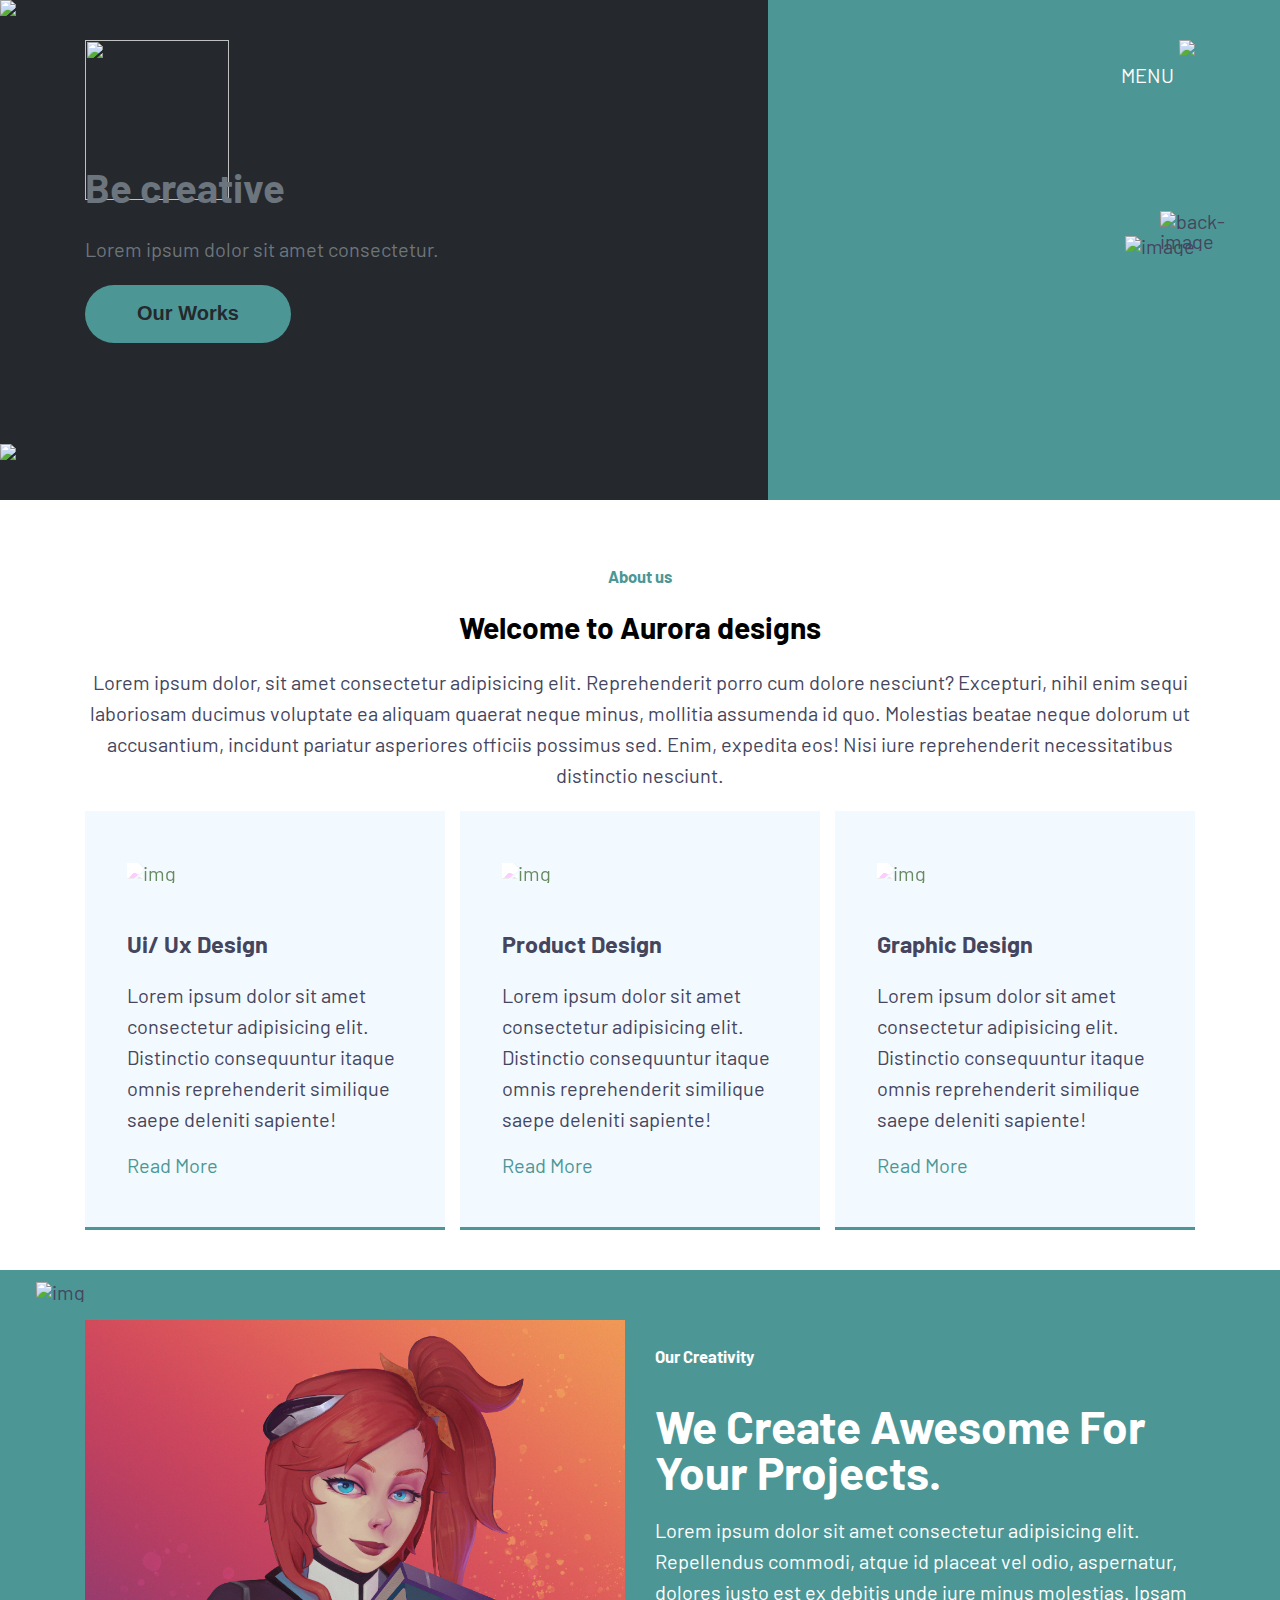
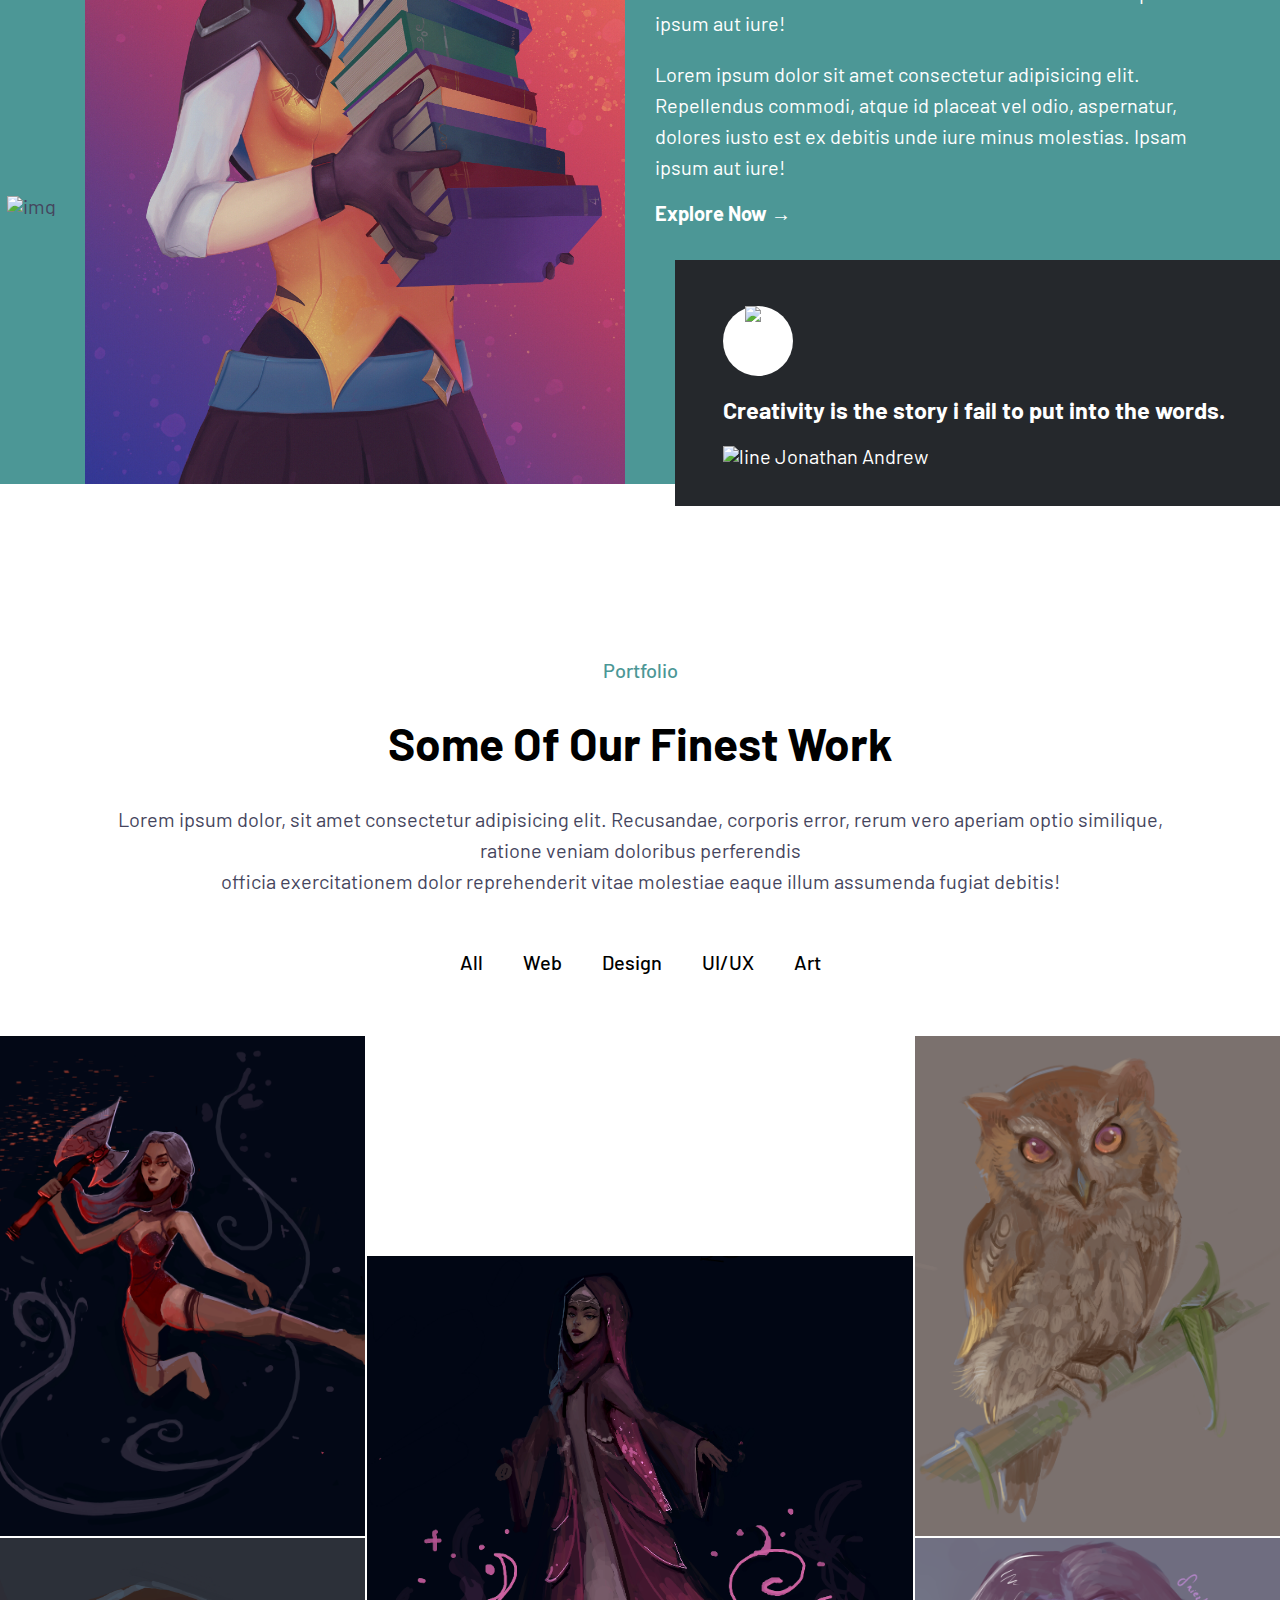
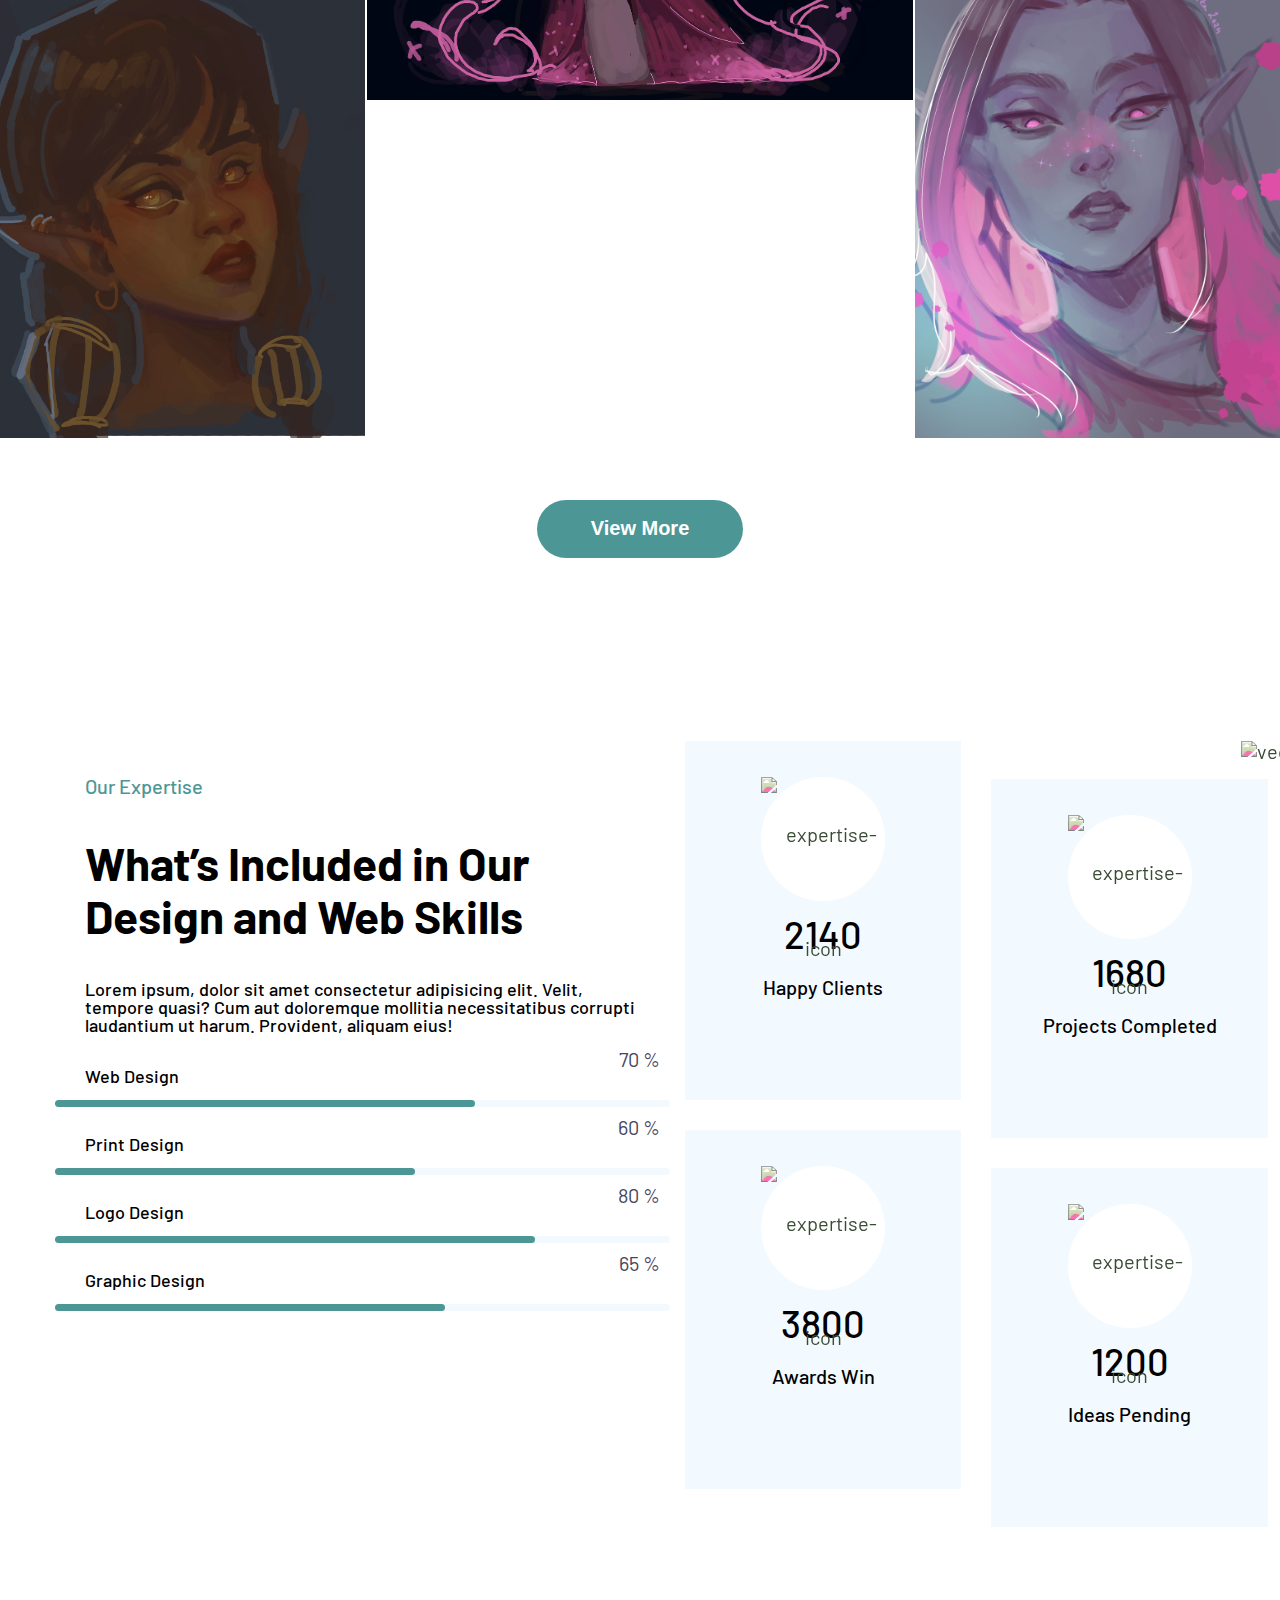
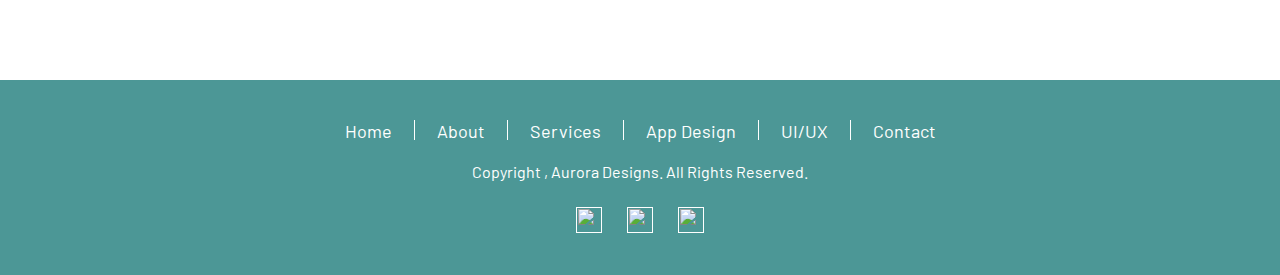
==== commit 15beb4a5: "Add files via upload" ====
--- a/index.html
+++ b/index.html
@@ -15,6 +15,7 @@
     <link rel="stylesheet" href="styles/About-us.css" />
     <link rel="stylesheet" href="styles/Our-creativity.css" />
     <link rel="stylesheet" href="styles/Portfolio.css" />
+    <link rel="stylesheet" href="styles/Our-expertise.css" />
   </head>
 
   <body>
@@ -251,6 +252,115 @@
           </div>
           <div class="btn-con justify-center flex">
             <a href="#portfolio"><button>View More</button></a>
+          </div>
+        </div>
+      </section>
+
+      <!-- our-expertise-section -->
+      <section id="our-expertise" class="position-relative">
+        <div class="container">
+          <div class="flex">
+            <div class="flex-left">
+              <div class="headding-title-con">
+                <h5>Our Expertise</h5>
+                <h2>What’s Included in Our Design and Web Skills</h2>
+                <p>
+                  Lorem ipsum, dolor sit amet consectetur adipisicing elit.
+                  Velit, tempore quasi? Cum aut doloremque mollitia
+                  necessitatibus corrupti laudantium ut harum. Provident,
+                  aliquam eius!
+                </p>
+              </div>
+              <div class="choose-measure">
+                <p>Web Design</p>
+                <div class="percentage">
+                  <span class="counter"> 70 </span>
+                  <span class="plus">%</span>
+                </div>
+                <div class="progress flex">
+                  <div class="progress-bar bar1 flex"></div>
+                </div>
+              </div>
+              <div class="choose-measure">
+                <p>Print Design</p>
+                <div class="percentage">
+                  <span class="counter"> 60 </span>
+                  <span class="plus">%</span>
+                </div>
+                <div class="progress flex">
+                  <div class="progress-bar bar2 flex"></div>
+                </div>
+              </div>
+              <div class="choose-measure">
+                <p>Logo Design</p>
+                <div class="percentage">
+                  <span class="counter"> 80 </span>
+                  <span class="plus">%</span>
+                </div>
+                <div class="progress flex">
+                  <div class="progress-bar bar3 flex"></div>
+                </div>
+              </div>
+              <div class="choose-measure">
+                <p>Graphic Design</p>
+                <div class="percentage">
+                  <span class="counter"> 65 </span>
+                  <span class="plus">%</span>
+                </div>
+                <div class="progress flex">
+                  <div class="progress-bar bar4 flex"></div>
+                </div>
+              </div>
+            </div>
+            <div class="flex-right">
+              <div class="grid">
+                <div class="box-con">
+                  <figure>
+                    <img
+                      src="https://html.designingmedia.com/exolve/assets/images/expertise-icon1.png"
+                      alt="expertise-icon"
+                    />
+                  </figure>
+                  <span class="number"> 2140 </span>
+                  <p>Happy Clients</p>
+                </div>
+                <img
+                  src="https://html.designingmedia.com/exolve/assets/images/vector8.png"
+                  alt="vector"
+                  class="vector"
+                />
+                <div class="box-con m-tp">
+                  <figure>
+                    <img
+                      src="https://html.designingmedia.com/exolve/assets/images/expertise-icon2.png"
+                      alt="expertise-icon"
+                    />
+                  </figure>
+                  <span class="number"> 1680 </span>
+                  <p>Projects Completed</p>
+                </div>
+                <div class="box-con m-tp-ng">
+                  <figure>
+                    <img
+                      src="https://html.designingmedia.com/exolve/assets/images/expertise-icon3.png"
+                      alt="expertise-icon"
+                    />
+                  </figure>
+                  <span class="number"> 3800 </span>
+                  <p>Awards Win</p>
+                </div>
+                <div class="box-con">
+                  <figure>
+                    <img
+                      src="https://html.designingmedia.com/exolve/assets/images/expertise-icon4.png"
+                      alt="expertise-icon"
+                    />
+                  </figure>
+                  <span class="number"> 1200 </span>
+                  <p>Ideas Pending</p>
+                </div>
+              </div>
+            </div>
           </div>
         </div>
       </section>
--- a/styles/About-us.css
+++ b/styles/About-us.css
@@ -44,3 +44,9 @@
 #about-us .item-con a {
   color: var(--primary-color);
 }
+
+@media only screen and (max-width: 768px){
+  #about-us .flex{
+    flex-direction: column;
+  }
+}
--- a/styles/Portfolio.css
+++ b/styles/Portfolio.css
@@ -55,7 +55,7 @@
 }
 
 #portfolio .img-main {
-  padding-top: 30%;
+  padding-top: 220px;
 }
 
 #portfolio .fix {
--- a/styles/Our-expertise.css
+++ b/styles/Our-expertise.css
@@ -0,0 +1,151 @@
+#our-expertise {
+  padding-top: 143px;
+  padding-bottom: 153px;
+}
+
+#our-expertise .flex {
+  margin-right: -15px;
+  margin-left: -15px;
+}
+
+#our-expertise .flex-left,
+.flex-right {
+  flex: 0 0 50%;
+  max-width: 50%;
+  position: relative;
+  width: 100%;
+  min-height: 1px;
+  padding-right: 15px;
+  padding-left: 15px;
+}
+
+#our-expertise h5 {
+  color: var(--primary-color);
+  font-size: 20px;
+  line-height: 24px;
+  margin-bottom: 15px;
+  font-weight: 500;
+}
+
+#our-expertise h2 {
+  font-size: 46px;
+  font-weight: 700;
+  line-height: 53px;
+  color: var(--black-color);
+  margin-bottom: 20px;
+}
+
+#our-expertise p {
+  font-size: 18px;
+  line-height: 18px;
+  font-weight: 500;
+  color: var(--black-color);
+  margin-bottom: 15px;
+  display: inline-block;
+}
+
+#our-expertise .percentage {
+  float: right;
+  position: relative;
+  right: -5px;
+}
+
+#our-expertise .progress {
+  overflow: visible;
+  height: 7px;
+  margin-bottom: 10px;
+  background-color: var(--light-blue-color);
+  border-radius: 3.5px;
+}
+
+#our-expertise .progress-bar {
+  float: left;
+  height: 100%;
+  font-size: 10px;
+  line-height: 14px;
+  text-align: center;
+  animation: progress-animation 5s ease-in-out;
+  border-radius: 3.5px;
+  position: relative;
+  background-color: var(--primary-color);
+}
+
+#our-expertise .bar1 {
+  width: 70%;
+}
+
+#our-expertise .bar2 {
+  width: 60%;
+}
+
+#our-expertise .bar3 {
+  width: 80%;
+}
+
+#our-expertise .bar4 {
+  width: 65%;
+}
+
+#our-expertise .grid {
+  grid-template-columns: 48.5% 48.5%;
+  gap: 30px 30px;
+}
+
+#our-expertise .box-con {
+  border-bottom: none;
+  padding: 36px;
+  text-align: center;
+  width: auto;
+  height: 287px;
+  background-color: var(--light-blue-color);
+}
+
+#our-expertise figure {
+  background-color: var(--white);
+  border-radius: 100px;
+  width: 124px;
+  line-height: 114px;
+  height: 124px;
+  text-align: center;
+  margin: 0 auto 14px;
+}
+
+#our-expertise figure img {
+  vertical-align: middle;
+  filter: hue-rotate(220deg);
+}
+
+#our-expertise .box-con span {
+  color: var(--black-color);
+  font-size: 38px;
+  line-height: 38px;
+  margin-bottom: 5px;
+  font-weight: 500;
+  display: block;
+}
+
+#our-expertise .box-con p {
+  font-size: 20px;
+}
+
+#our-expertise .vector {
+  position: absolute;
+  right: -43px;
+  z-index: -1;
+  top: 0;
+  filter: hue-rotate(220deg);
+}
+
+#our-expertise .m-tp {
+  margin-top: 38px;
+}
+
+#our-expertise .m-tp-ng {
+  margin-top: -38px;
+}
+
+@keyframes progress-animation {
+  0% {
+    width: 0%;
+  }
+}
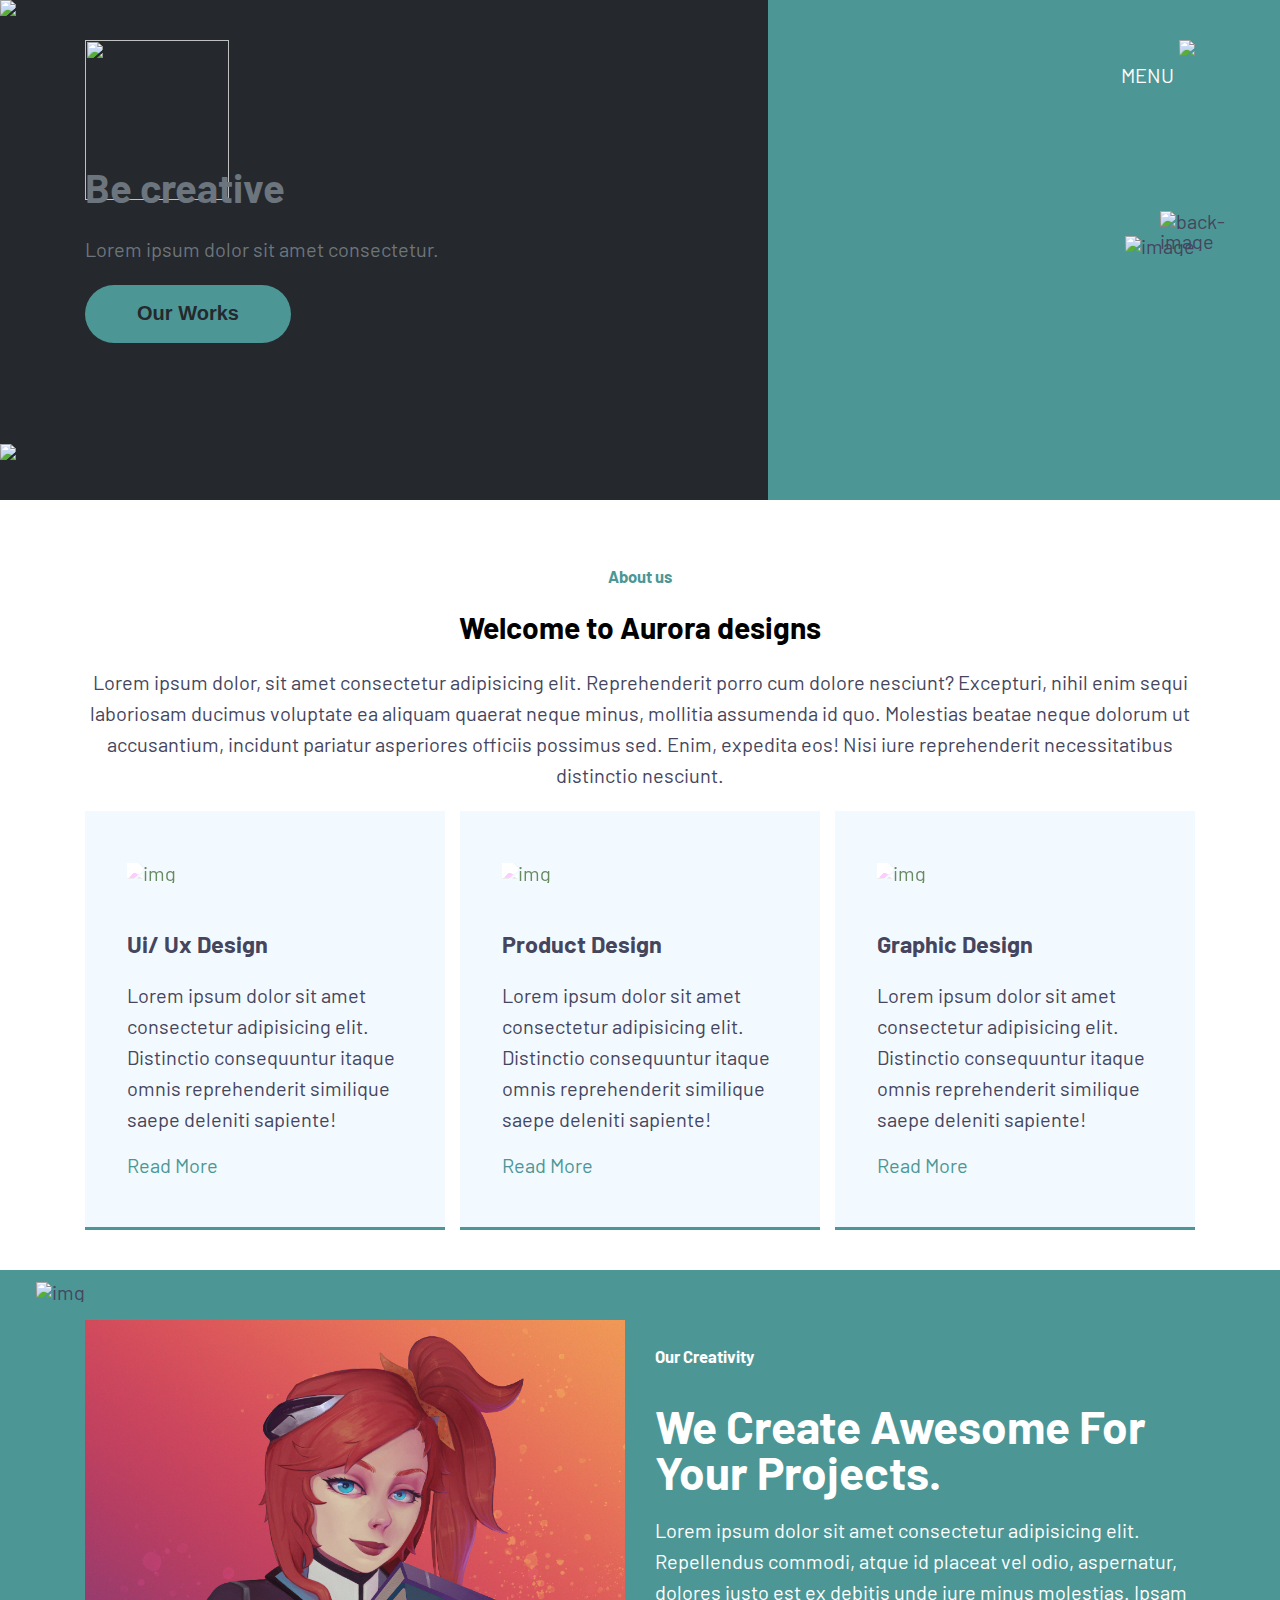
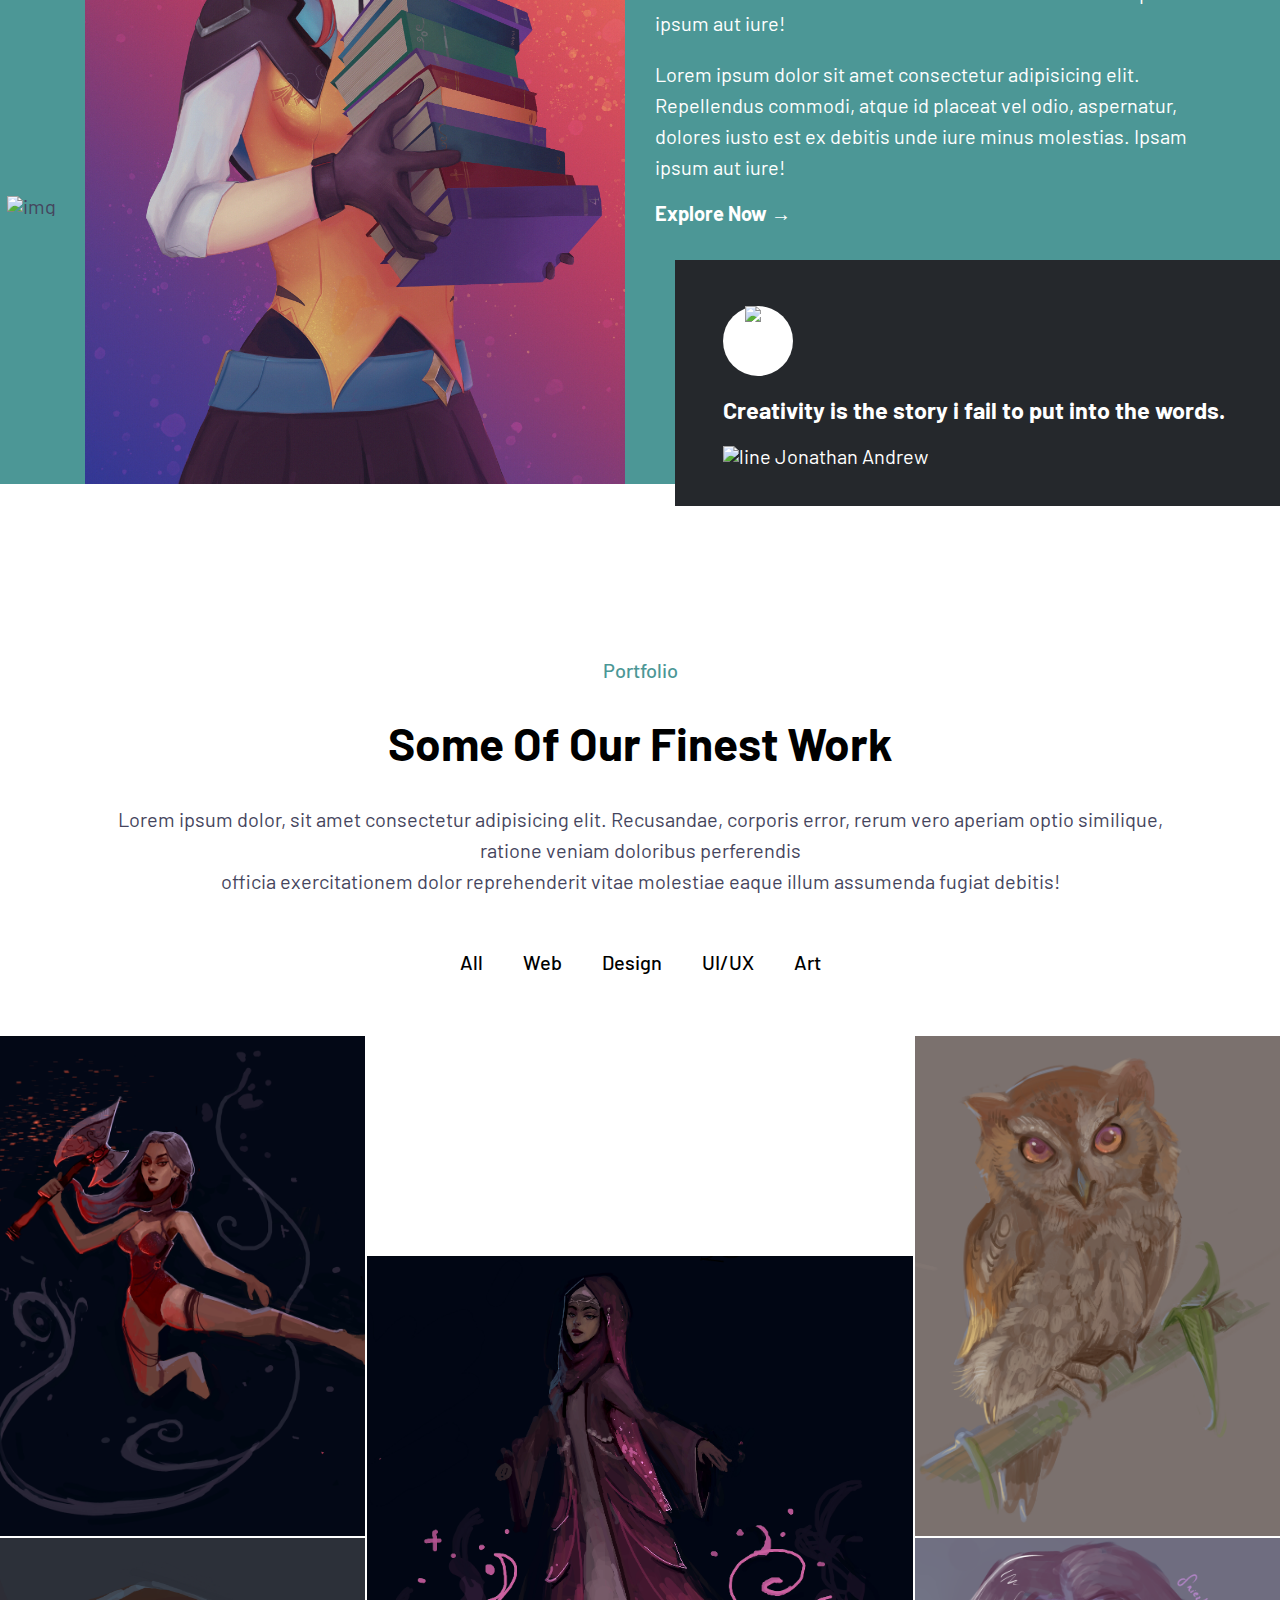
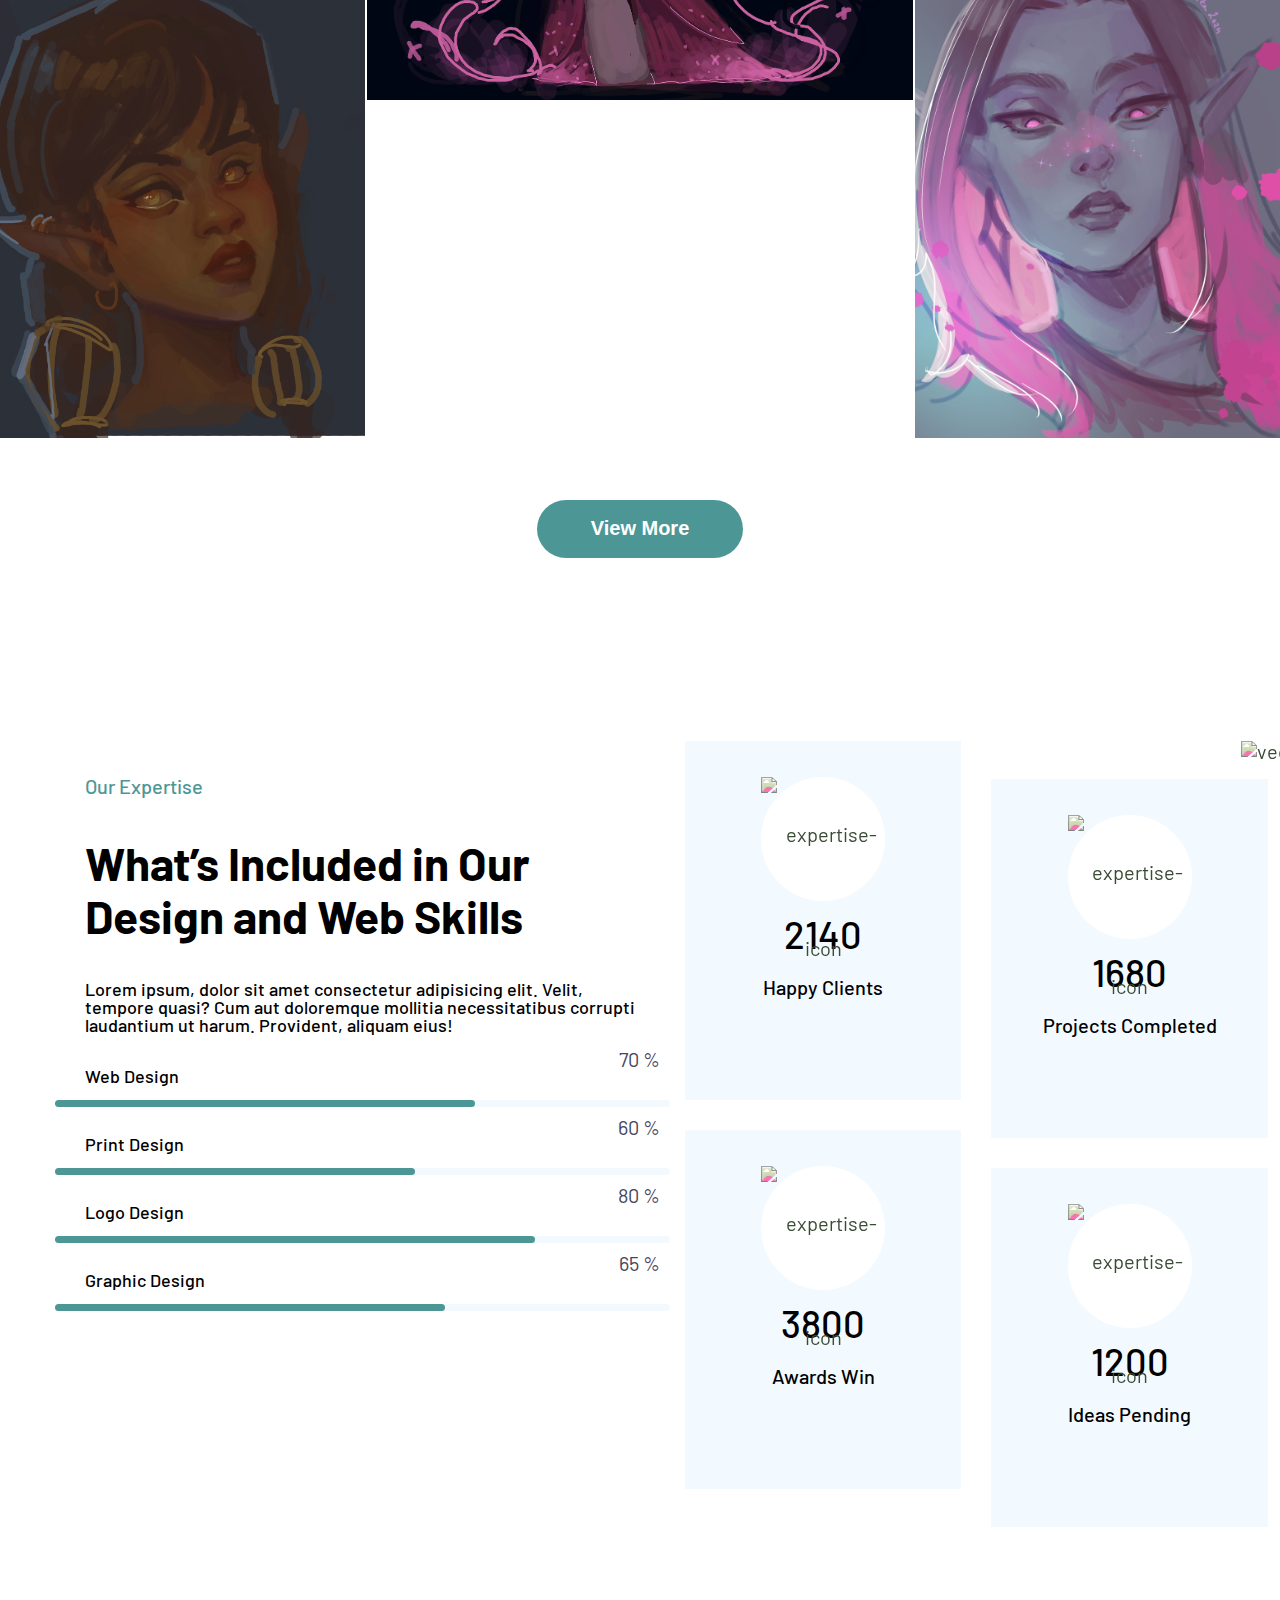
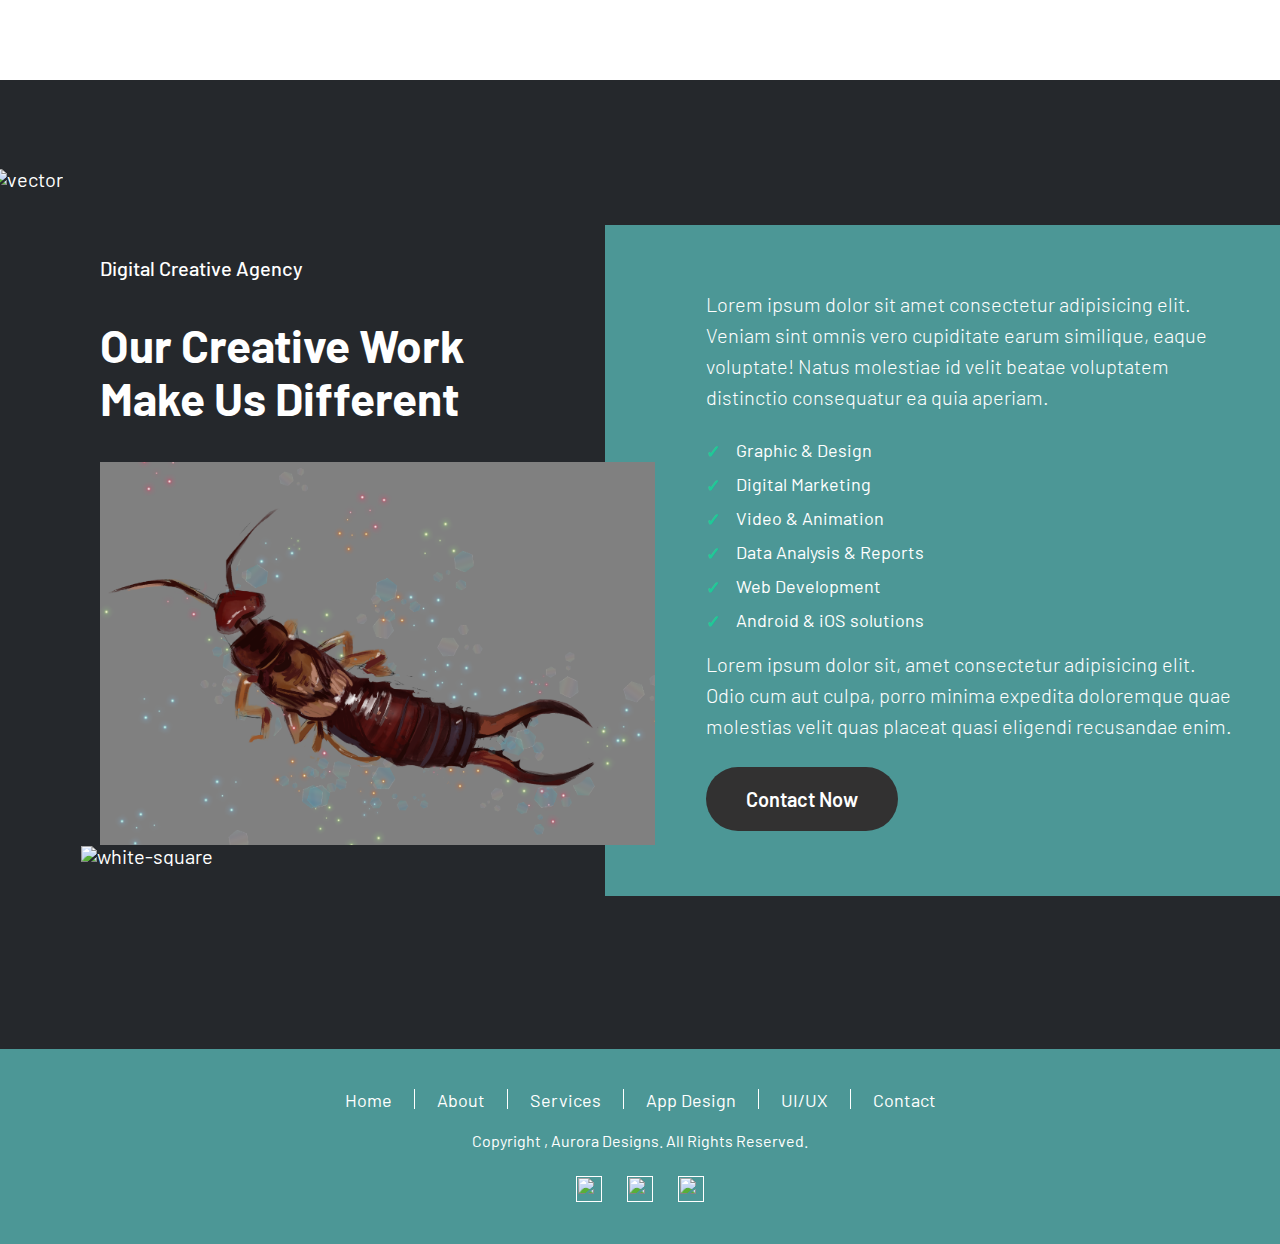
==== commit 26195c68: "Add files via upload" ====
--- a/index.html
+++ b/index.html
@@ -16,6 +16,7 @@
     <link rel="stylesheet" href="styles/Our-creativity.css" />
     <link rel="stylesheet" href="styles/Portfolio.css" />
     <link rel="stylesheet" href="styles/Our-expertise.css" />
+    <link rel="stylesheet" href="styles/Digital-creative.css" />
   </head>
 
   <body>
@@ -364,6 +365,86 @@
           </div>
         </div>
       </section>
+
+      <!-- digital-creative-agency-section -->
+      <section id="digital-creative-agency" class="position-relative">
+        <img
+          src="https://html.designingmedia.com/exolve/assets/images/vector9.png"
+          alt="vector"
+          class="position-absolute vector1"
+        />
+        <img
+          src="https://html.designingmedia.com/exolve/assets/images/elipse2.png"
+          alt="elipse"
+          class="position-absolute elipse"
+        />
+        <div class="container">
+          <div class="flex">
+            <div class="flex-left">
+              <h5>Digital Creative Agency</h5>
+              <h2>
+                Our Creative Work
+                <br />
+                Make Us Different
+              </h2>
+              <figure>
+                <img
+                  src="img/agency-img.png"
+                  alt="img"
+                  class="position-relative agency-img"
+                />
+              </figure>
+              <figure>
+                <img
+                  src="https://html.designingmedia.com/exolve/assets/images/white-square.jpg"
+                  alt="white-square"
+                  class="white-square"
+                />
+              </figure>
+            </div>
+            <div class="flex-right">
+              <div class="digital-content">
+                <p>
+                  Lorem ipsum dolor sit amet consectetur adipisicing elit.
+                  Veniam sint omnis vero cupiditate earum similique, eaque
+                  voluptate! Natus molestiae id velit beatae voluptatem
+                  distinctio consequatur ea quia aperiam.
+                </p>
+                <ul class="list-unstyled p-0">
+                  <li class="position-relative">
+                    <i>&check;</i> Graphic &amp; Design
+                  </li>
+                  <li class="position-relative">
+                    <i>&check;</i> Digital Marketing
+                  </li>
+                  <li class="position-relative">
+                    <i>&check;</i> Video &amp; Animation
+                  </li>
+                  <li class="position-relative">
+                    <i>&check;</i>Data Analysis &amp; Reports
+                  </li>
+                  <li class="position-relative">
+                    <i>&check;</i> Web Development
+                  </li>
+                  <li class="position-relative">
+                    <i>&check;</i> Android &amp; iOS solutions
+                  </li>
+                </ul>
+                <p class="p-last">
+                  Lorem ipsum dolor sit, amet consectetur adipisicing elit. Odio
+                  cum aut culpa, porro minima expedita doloremque quae molestias
+                  velit quas placeat quasi eligendi recusandae enim.
+                </p>
+                <div class="btn">
+                  <a href="">Contact Now</a>
+                </div>
+              </div>
+            </div>
+          </div>
+        </div>
+      </section>
+
+      
     </main>
     <!-- main-content-end -->
 
--- a/styles/Main.css
+++ b/styles/Main.css
@@ -77,6 +77,10 @@
 	text-decoration: none;
 }
 
+ul{
+    list-style: none;
+}
+
 .full-width {
 	width: 100%;
 }
--- a/styles/Digital-creative.css
+++ b/styles/Digital-creative.css
@@ -0,0 +1,131 @@
+#digital-creative-agency {
+  background-color: var(--secondary-color);
+  padding-top: 143px;
+  padding-bottom: 153px;
+  color: white;
+  float: left;
+  width: 100%;
+}
+
+#digital-creative-agency .vector1 {
+  left: -9px;
+  top: 89px;
+}
+
+#digital-creative-agency .elipse {
+  right: 50px;
+  bottom: 334px;
+  width: 100px;
+  filter: hue-rotate(260deg);
+}
+
+#digital-creative-agency .flex-left,
+.flex-right {
+  flex: 0 0 50%;
+  max-width: 50%;
+  position: relative;
+  width: 100%;
+  min-height: 1px;
+  padding-right: 15px;
+  padding-left: 15px;
+}
+
+#digital-creative-agency h5 {
+  font-size: 20px;
+  line-height: 24px;
+  margin-bottom: 15px;
+  font-weight: 500;
+}
+
+#digital-creative-agency h2 {
+  margin-bottom: 38px;
+  font-size: 46px;
+  font-weight: 700;
+  line-height: 53px;
+}
+
+#digital-creative-agency figure {
+  display: block;
+  margin-block-start: 1em;
+  margin-block-end: 1em;
+  margin-inline-start: 40px;
+  margin-inline-end: 40px;
+  unicode-bidi: isolate;
+  margin: 0;
+}
+
+#digital-creative-agency .agency-img {
+  z-index: 2;
+  position: relative;
+  vertical-align: middle;
+}
+
+#digital-creative-agency .white-square {
+  position: absolute;
+  z-index: 1;
+  bottom: 30px;
+  left: -4px;
+}
+
+#digital-creative-agency .digital-content {
+  background-color: var(--primary-color);
+  padding: 64px 50px 69px 101px;
+  width: 529px;
+  margin-left: -80px;
+  margin-top: 2px;
+}
+
+#digital-creative-agency p {
+  font-weight: 300;
+  margin-bottom: 14px;
+  margin-top: 0;
+}
+
+#digital-creative-agency ul {
+  margin-bottom: 12px;
+  padding: 0;
+}
+
+#digital-creative-agency li {
+  padding-left: 30px;
+  font-size: 18px;
+  line-height: 34px;
+  position: relative;
+}
+
+#digital-creative-agency i {
+  position: absolute;
+  left: 0;
+  top: 9px;
+  color: var(--teal);
+  font-weight: 900;
+  font-style: normal;
+  line-height: 1;
+}
+
+#digital-creative-agency .p-last {
+  margin-bottom: 30px;
+}
+
+#digital-creative-agency .btn {
+  display: inline-block;
+}
+
+#digital-creative-agency a {
+  background-color: var(--grey-color);
+  padding: 20px 40px;
+  min-width: 206px;
+  height: 58px;
+  width: 100%;
+  text-align: center;
+  font-size: 20px;
+  font-weight: 600;
+  line-height: 55px;
+  border-radius: 100px;
+  cursor: pointer;
+}
+
+#digital-creative-agency a:hover {
+  background-color: var(--secondary);
+  transition: ease-in-out 0.6s;
+}
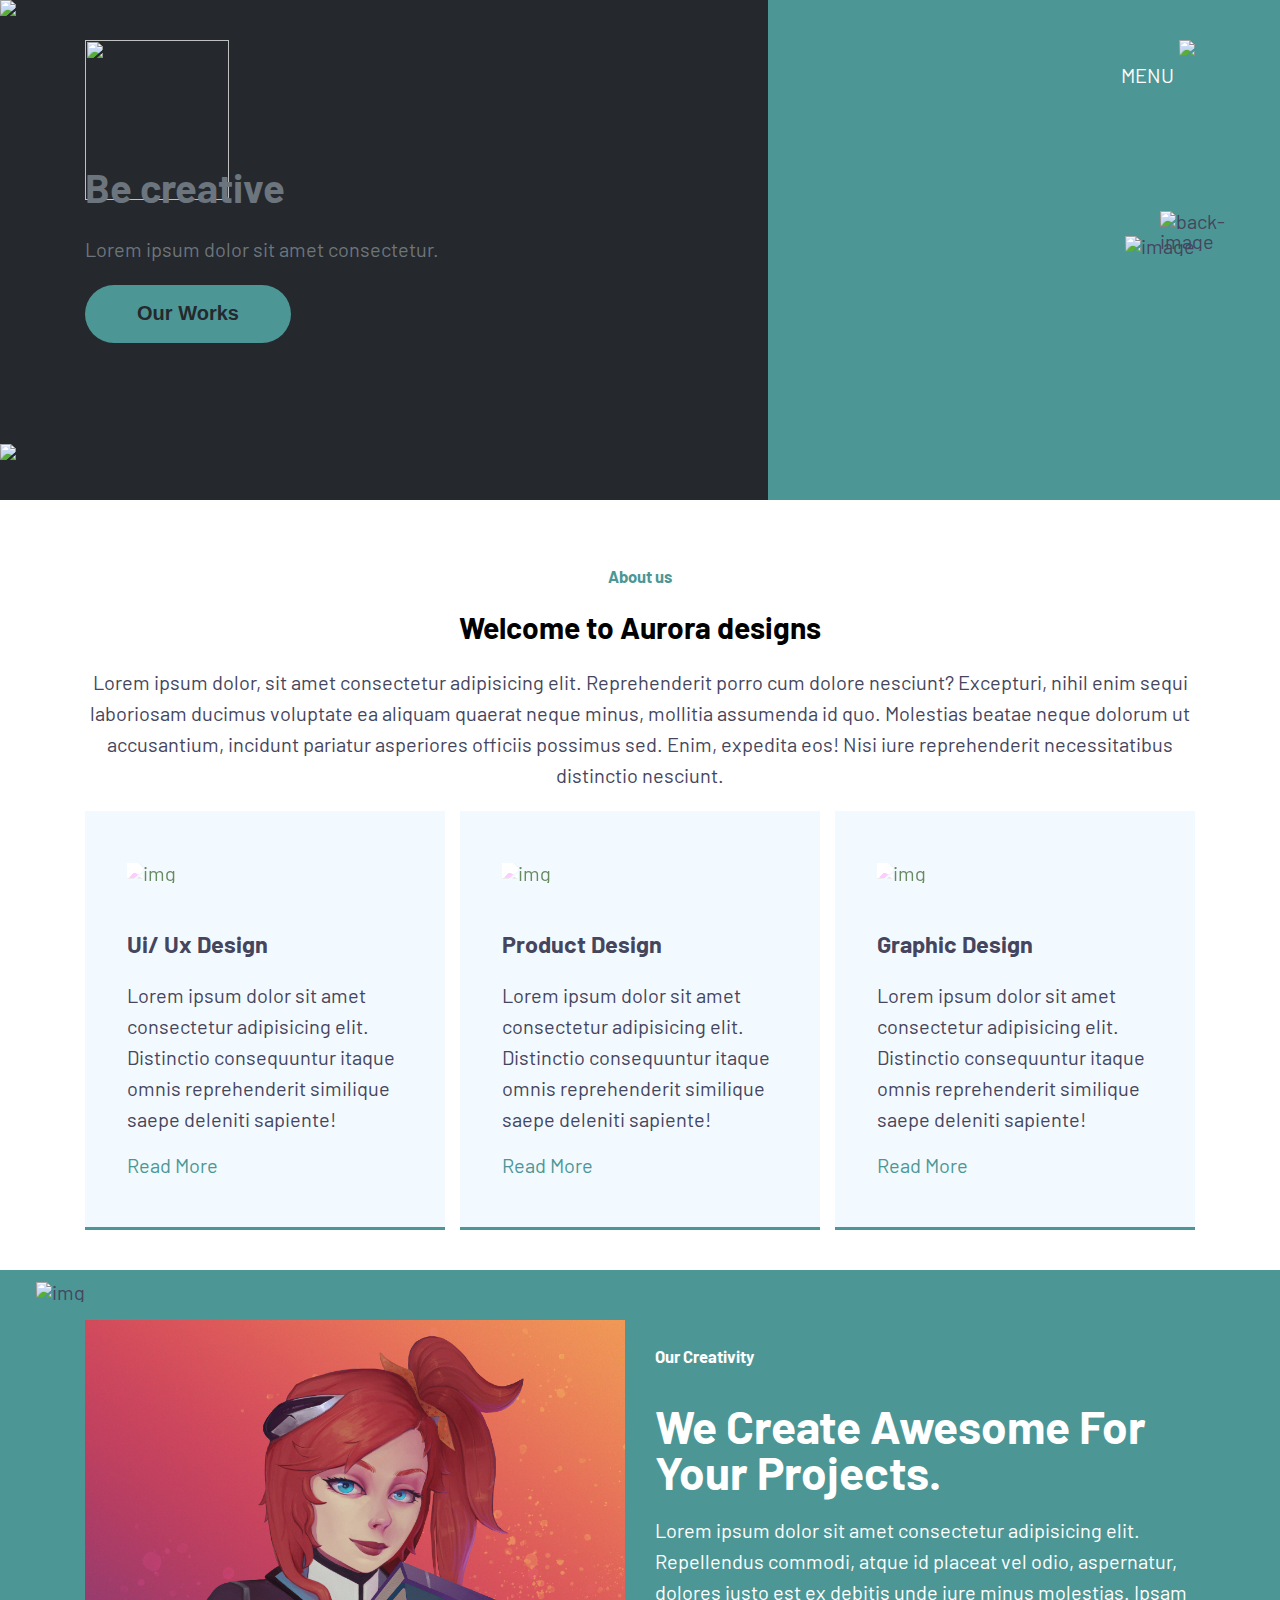
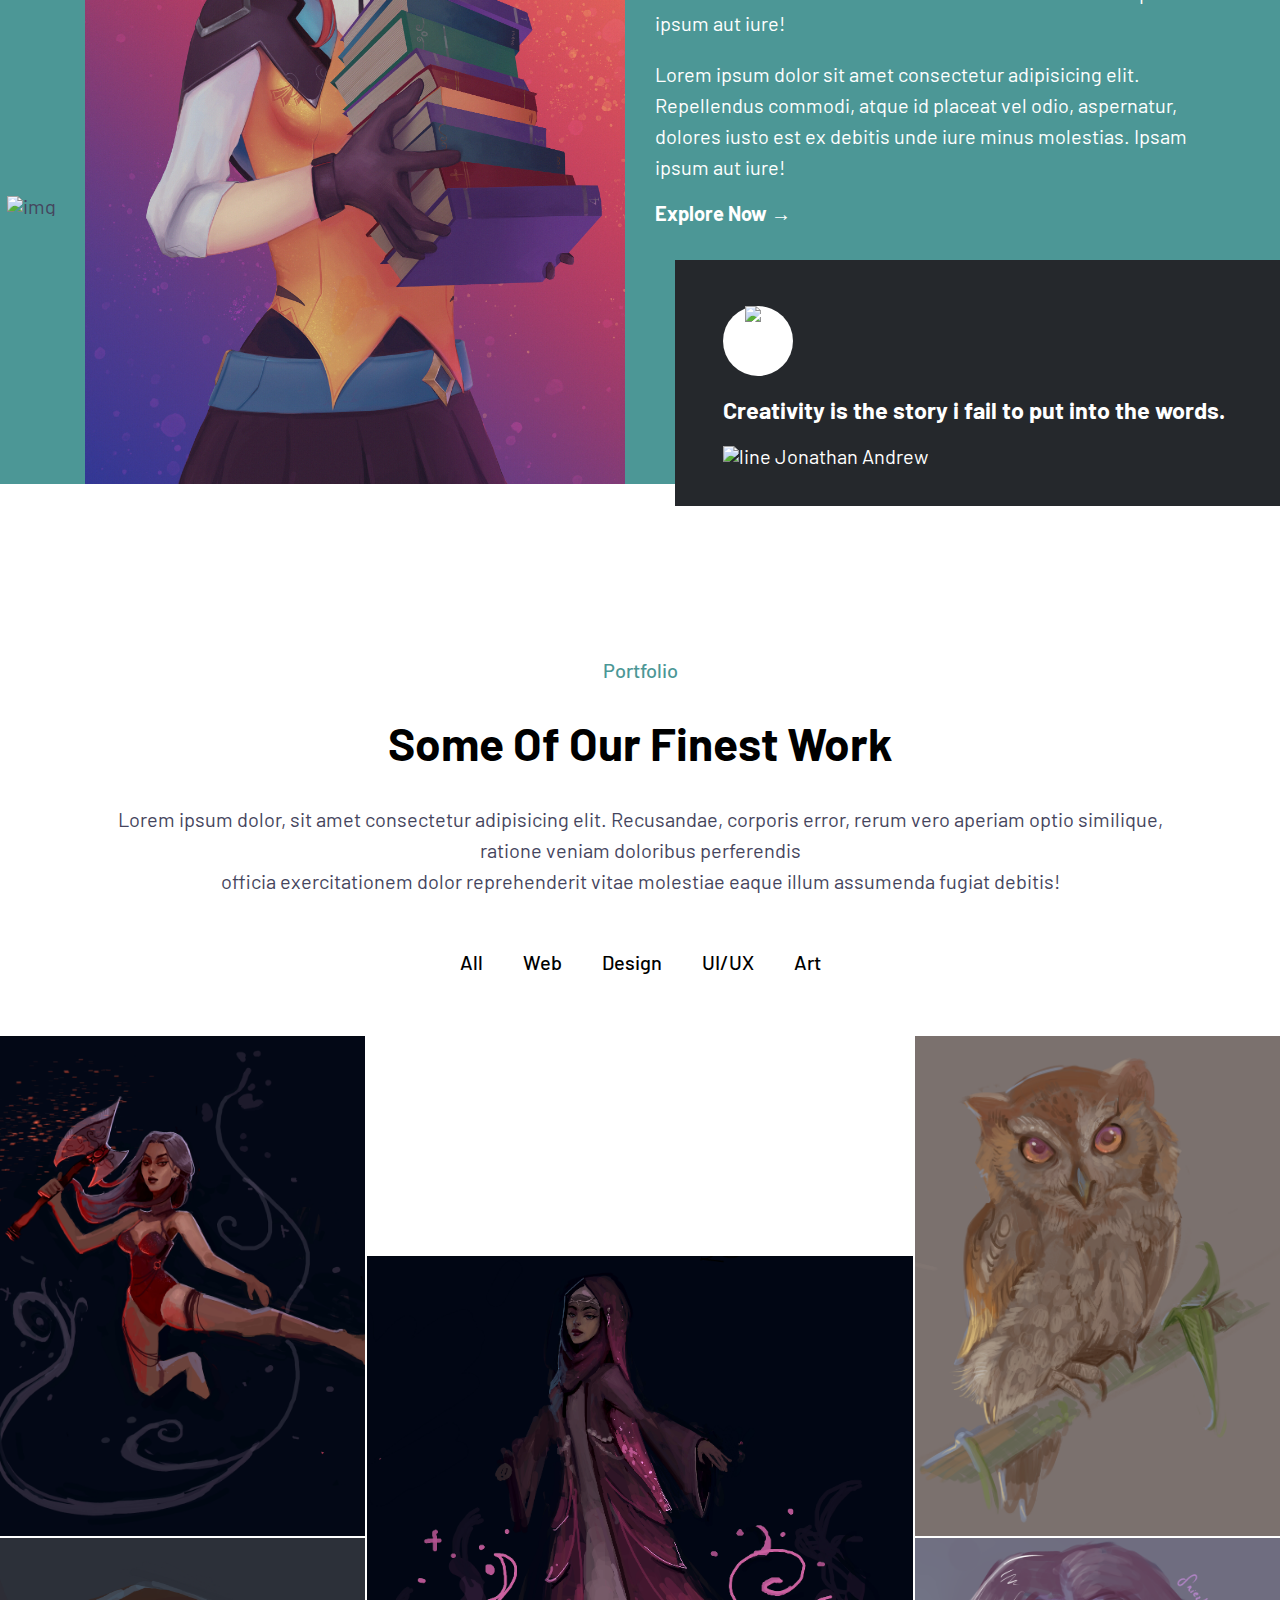
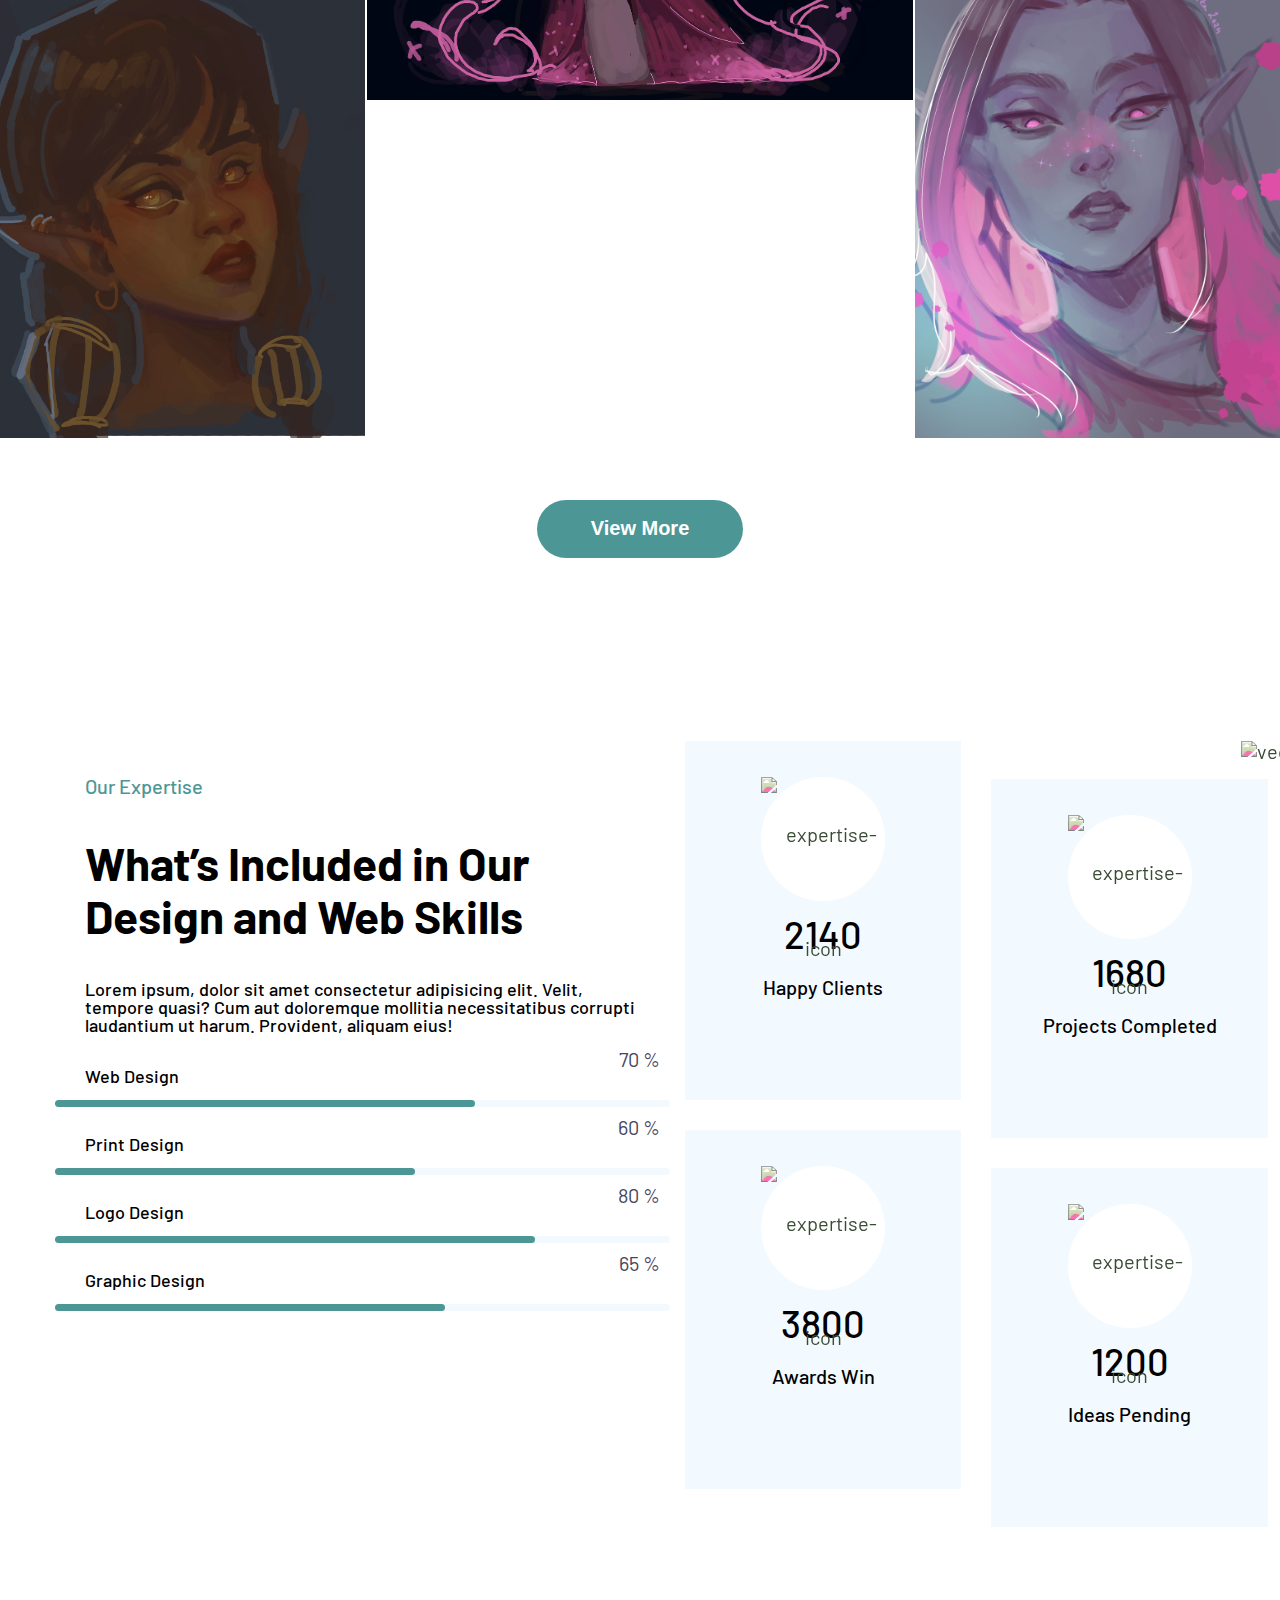
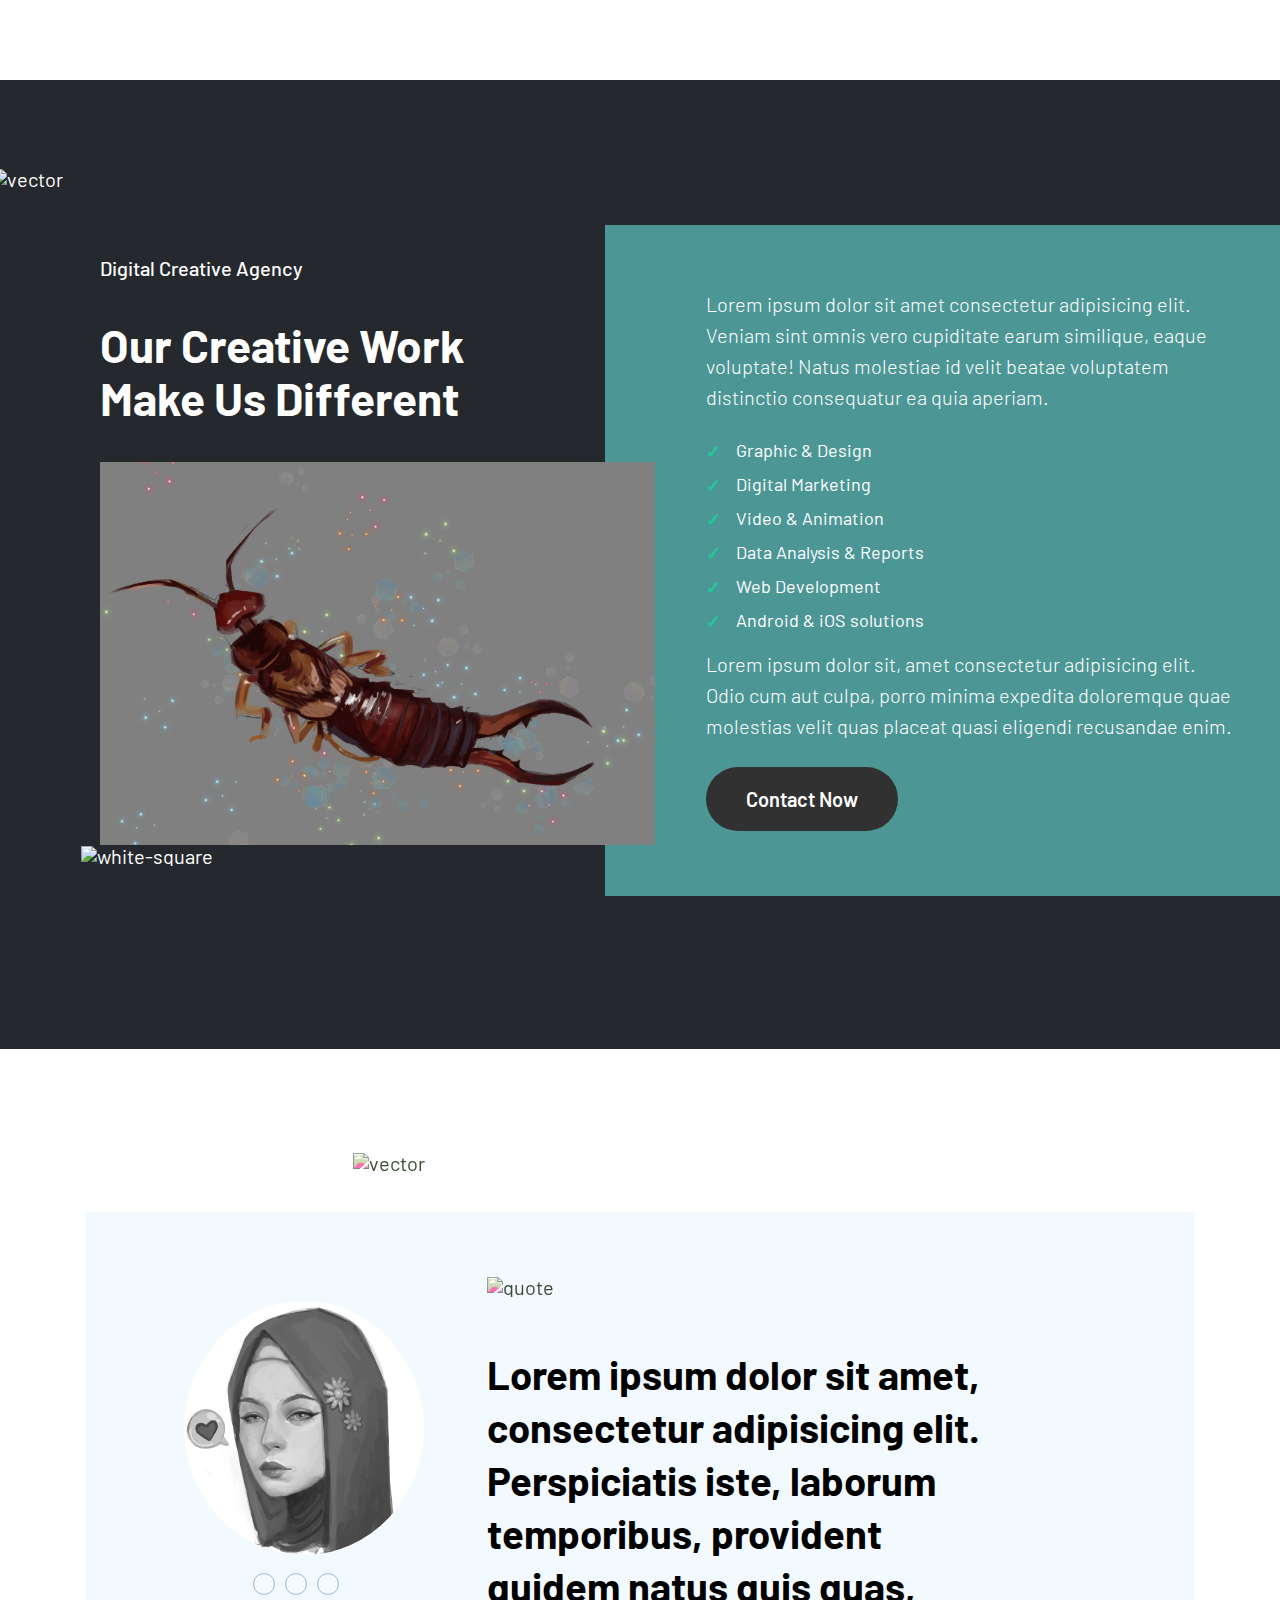
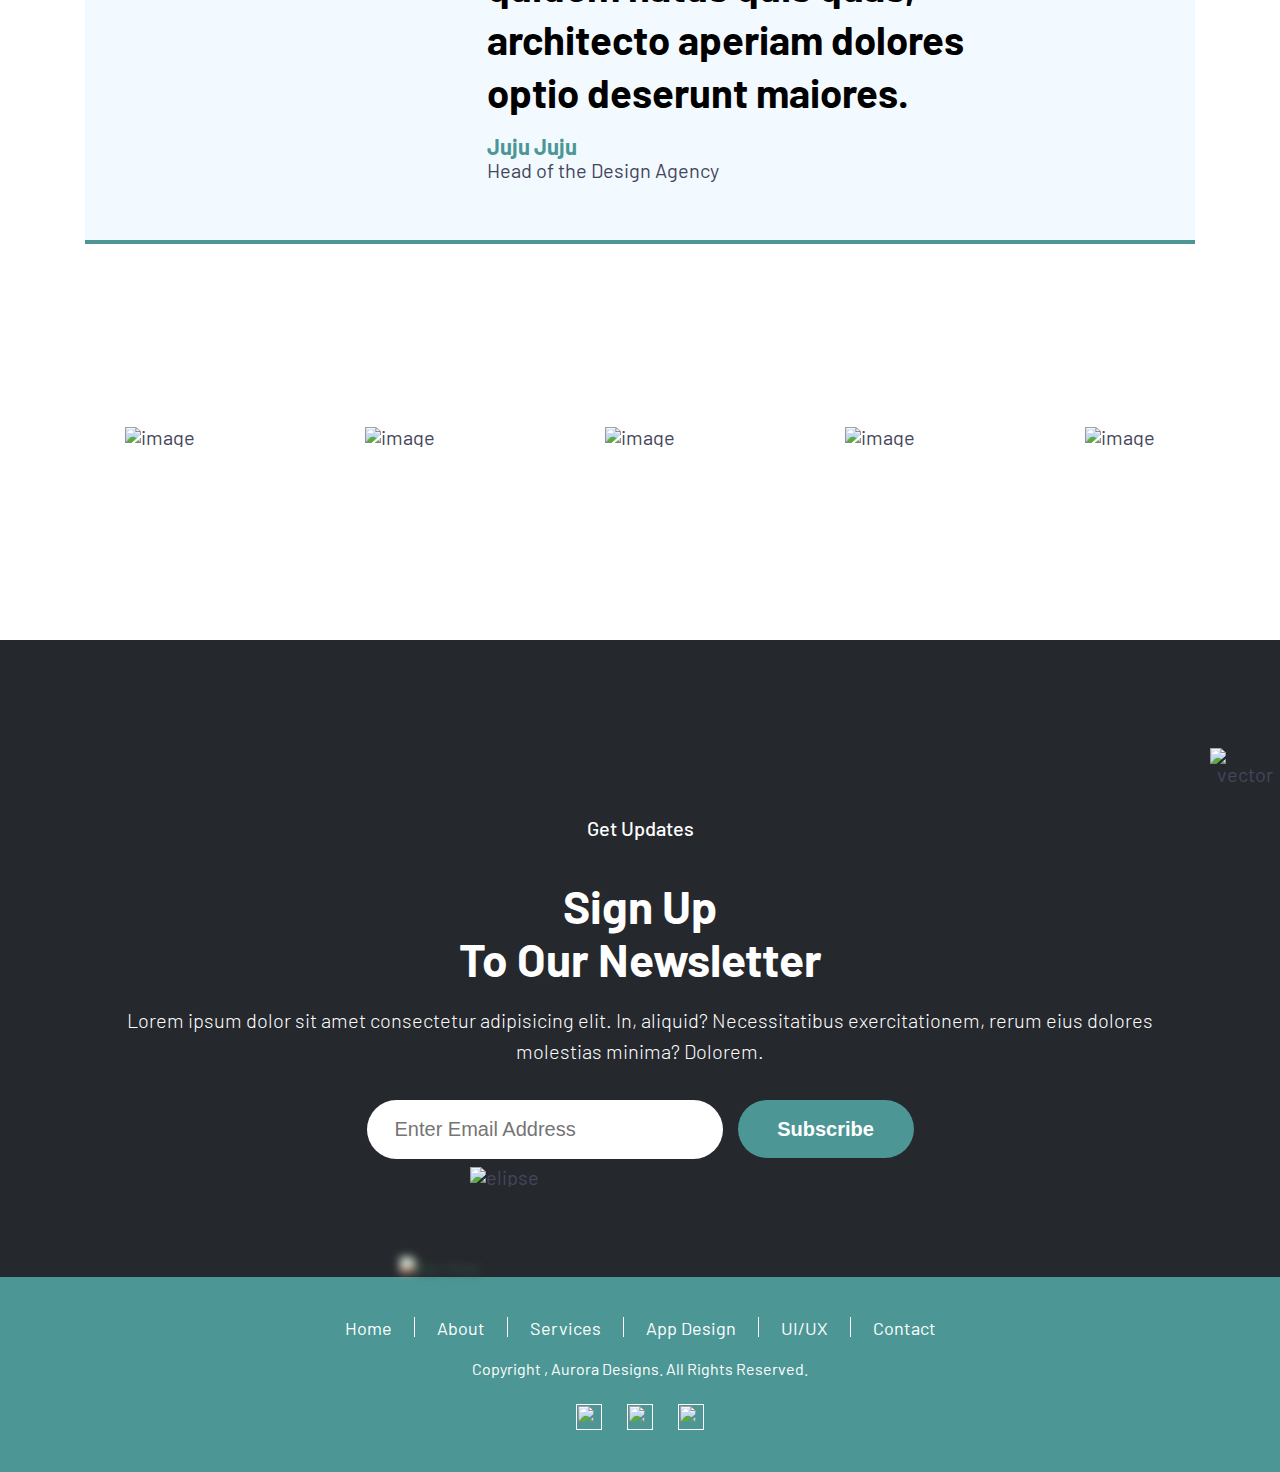
==== commit 0fd80664: "last section" ====
--- a/index.html
+++ b/index.html
@@ -17,6 +17,8 @@
     <link rel="stylesheet" href="styles/Portfolio.css" />
     <link rel="stylesheet" href="styles/Our-expertise.css" />
     <link rel="stylesheet" href="styles/Digital-creative.css" />
+    <link rel="stylesheet" href="styles/testimonials.css" />
+    <link rel="stylesheet" href="styles/newsletter.css" />
   </head>
 
   <body>
@@ -444,12 +446,164 @@
         </div>
       </section>
 
-      
+      <!-- testimonials-section  -->
+      <section id="testimonials" class="position-relative">
+        <div class="container">
+          <figure>
+            <img
+              src="https://html.designingmedia.com/exolve/assets/images/vector8.png"
+              alt="vector"
+              class="vector position-absolute"
+            />
+          </figure>
+          <div class="testimonials-box">
+            <div class="testimonials-carousel position-relative">
+              <ol class="carousel-dots">
+                <li>
+                  <span></span>
+                </li>
+                <li>
+                  <span></span>
+                </li>
+                <li>
+                  <span></span>
+                </li>
+              </ol>
+              <div class="carousel-inner position-relative">
+                <div class="carousel-item position-relative">
+                  <div class="flex">
+                    <div class="flex-left">
+                      <div class="testimonial-img-con position-relative">
+                        <img
+                          src="img/testimonial-img.png"
+                          alt="annie"
+                          class="testimonial-img"
+                        />
+                      </div>
+                    </div>
+                    <div class="flex-right">
+                      <div class="testimonials-content">
+                        <img
+                          src="https://html.designingmedia.com/exolve/assets/images/icon-quote.png"
+                          alt="quote"
+                          class="quote-img"
+                        />
+                        <h2>
+                          Lorem ipsum dolor sit amet, consectetur adipisicing
+                          elit. Perspiciatis iste, laborum temporibus, provident
+                          quidem natus quis quas, architecto aperiam dolores
+                          optio deserunt maiores.
+                        </h2>
+                        <span class="review-name">Juju Juju</span>
+                        <span class="review-info"
+                          >Head of the Design Agency</span
+                        >
+                      </div>
+                    </div>
+                  </div>
+                </div>
+              </div>
+            </div>
+          </div>
+        </div>
+      </section>
+
+      <!-- partners-section  -->
+      <section id="partners" class="py-space">
+        <div class="container">
+          <ul class="text-center flex align-center justify-space-between">
+            <li class="position-relative">
+              <figure class="">
+                <img
+                  src="https://html.designingmedia.com/exolve/assets/images/logo-img1.png"
+                  alt="image"
+                />
+              </figure>
+            </li>
+            <li class="position-relative">
+              <figure class="">
+                <img
+                  src="https://html.designingmedia.com/exolve/assets/images/logo-img2.png"
+                  alt="image"
+                />
+              </figure>
+            </li>
+            <li class="position-relative">
+              <figure class="">
+                <img
+                  src="https://html.designingmedia.com/exolve/assets/images/logo-img3.png"
+                  alt="image"
+                />
+              </figure>
+            </li>
+            <li class="position-relative">
+              <figure class="">
+                <img
+                  src="https://html.designingmedia.com/exolve/assets/images/logo-img4.png"
+                  alt="image"
+                />
+              </figure>
+            </li>
+            <li class="position-relative">
+              <figure class="">
+                <img
+                  src="https://html.designingmedia.com/exolve/assets/images/logo-img5.png"
+                  alt="image"
+                />
+              </figure>
+            </li>
+          </ul>
+        </div>
+      </section>
+
+      <!-- newsletter-section  -->
+      <section id="newsletter" class="position-relative">
+        <img
+          src="https://html.designingmedia.com/exolve/assets/images/vector10.png"
+          alt="vector"
+          class="vector position-absolute"
+        />
+        <img
+          src="https://html.designingmedia.com/exolve/assets/images/elipse4.png"
+          alt="elipse"
+          class="elipse position-absolute"
+        />
+        <img
+          src="https://html.designingmedia.com/exolve/assets/images/round-shape.png"
+          alt="bg-img"
+          class="position-absolute bg-img"
+        />
+        <div class="container">
+          <div class="newsletter-con position-relative">
+            <div class="newsletter-content">
+              <h5>Get Updates</h5>
+              <h2>
+                Sign Up
+                <br />
+                To Our Newsletter
+              </h2>
+              <p>
+                Lorem ipsum dolor sit amet consectetur adipisicing elit. In,
+                aliquid? Necessitatibus exercitationem, rerum eius dolores
+                molestias minima? Dolorem.
+              </p>
+              <form action="">
+                <div class="form-group position-relative">
+                  <input
+                    type="text"
+                    class="input"
+                    placeholder="Enter Email Address"
+                    name="email"
+                  />
+                  <button>Subscribe</button>
+                </div>
+              </form>
+            </div>
+          </div>
+        </div>
+      </section>
     </main>
     <!-- main-content-end -->
-
-    <div id="content" class="site-content"></div>
-    <!-- #content -->
 
     <footer
       class="full-width flex flex-column align-center justify-center pt-40 pb-40"
--- a/styles/Main.css
+++ b/styles/Main.css
@@ -1,48 +1,48 @@
-@import url('https://fonts.googleapis.com/css2?family=Barlow:ital,wght@0,100;0,200;0,300;0,400;0,500;0,600;0,700;0,800;0,900;1,100;1,200;1,300;1,400;1,500;1,600;1,700;1,800;1,900&display=swap');
+@import url("https://fonts.googleapis.com/css2?family=Barlow:ital,wght@0,100;0,200;0,300;0,400;0,500;0,600;0,700;0,800;0,900;1,100;1,200;1,300;1,400;1,500;1,600;1,700;1,800;1,900&display=swap");
 
 :root {
-    --primary-color: #4c9796;
-    --black-color: #000000;
-    --secondary-color: #25282c;
-    --grey-color: #323131;
-    --text-color: #45455d;
-    --purple-color: #346477;
-    --dark-blue-color: #00002b;
-    --light-blue-color: #f3faff;
-    --light-purple-bg: #519797;
-    --yellow-color: #ffde00;
-    --stroke-color: #97b7cd;
+  --primary-color: #4c9796;
+  --black-color: #000000;
+  --secondary-color: #25282c;
+  --grey-color: #323131;
+  --text-color: #45455d;
+  --purple-color: #346477;
+  --dark-blue-color: #00002b;
+  --light-blue-color: #f3faff;
+  --light-purple-bg: #519797;
+  --yellow-color: #ffde00;
+  --stroke-color: #97b7cd;
 
-    --blue: #007bff;
-    --indigo: #6610f2;
-    --purple: #6f42c1;
-    --pink: #e83e8c;
-    --red: #dc3545;
-    --orange: #fd7e14;
-    --yellow: #ffc107;
-    --green: #28a745;
-    --teal: #20c997;
-    --cyan: #17a2b8;
-    --white: #fff;
-    --gray: #6c757d;
-    --gray-dark: #343a40;
-    --primary: #007bff;
-    --secondary: #6c757d;
-    --success: #28a745;
-    --info: #17a2b8;
-    --warning: #ffc107;
-    --danger: #dc3545;
-    --light: #f8f9fa;
-    --dark: #343a40;
+  --blue: #007bff;
+  --indigo: #6610f2;
+  --purple: #6f42c1;
+  --pink: #e83e8c;
+  --red: #dc3545;
+  --orange: #fd7e14;
+  --yellow: #ffc107;
+  --green: #28a745;
+  --teal: #20c997;
+  --cyan: #17a2b8;
+  --white: #fff;
+  --gray: #6c757d;
+  --gray-dark: #343a40;
+  --primary: #007bff;
+  --secondary: #6c757d;
+  --success: #28a745;
+  --info: #17a2b8;
+  --warning: #ffc107;
+  --danger: #dc3545;
+  --light: #f8f9fa;
+  --dark: #343a40;
 }
 
 body {
-	margin: 0;
-	color: rgb(69, 69, 93);
-	font-family: Barlow, sans-serif;
-	font-size: 20px;
-	font-weight: 400;
-	line-height: 1;
+  margin: 0;
+  color: rgb(69, 69, 93);
+  font-family: Barlow, sans-serif;
+  font-size: 20px;
+  font-weight: 400;
+  line-height: 1;
 }
 
 h1,
@@ -52,94 +52,100 @@
 h5,
 h6,
 span {
-    font-family: "Barlow", sans-serif;
+  font-family: "Barlow", sans-serif;
 }
 
 img {
-	max-width: 100%;
+  max-width: 100%;
 }
 
 .container {
-	max-width: 1140px;
-	padding-right: 15px;
-    padding-left: 15px;
-    margin-right: auto;
-    margin-left: auto;
-	box-sizing: border-box;
+  max-width: 1140px;
+  padding-right: 15px;
+  padding-left: 15px;
+  margin-right: auto;
+  margin-left: auto;
+  box-sizing: border-box;
 }
 
 p {
-	line-height: 31px;
+  line-height: 31px;
 }
 
 a {
-	color: unset; 
-	text-decoration: none;
+  color: unset;
+  text-decoration: none;
 }
 
-ul{
-    list-style: none;
+ul {
+  list-style: none;
+  padding-left: 0;
 }
 
 .full-width {
-	width: 100%;
+  width: 100%;
 }
 
 .full-height {
-	height: 100%;
+  height: 100%;
 }
 
 .flex {
-	display: flex;
+  display: flex;
 }
 
 .flex-column {
-	flex-direction: column;
+  flex-direction: column;
 }
 
 .align-center {
-	align-items: center; 
+  align-items: center;
 }
 .align-flex-start {
-	align-items: flex-start;
+  align-items: flex-start;
 }
 .align-baseline {
-	align-items: baseline;
+  align-items: baseline;
 }
 
 .justify-center {
-	justify-content: center;
+  justify-content: center;
 }
 .justify-space-between {
-    display: flex;
-    justify-content: space-between;
+  display: flex;
+  justify-content: space-between;
 }
 
 .grid {
-	display: grid;
+  display: grid;
 }
 
 .position-relative {
-    position: relative;
+  position: relative;
 }
 
 .position-absolute {
-    position: absolute;
+  position: absolute;
 }
 
 .py-40 {
-    padding-top: 40px;
-    padding-bottom: 40px;
+  padding-top: 40px;
+  padding-bottom: 40px;
 }
 .pt-40 {
-	padding-top: 40px; 
+  padding-top: 40px;
 }
 .pb-40 {
-	padding-bottom: 40px;
+  padding-bottom: 40px;
 }
 .pb-20 {
-	padding-bottom: 20px;
+  padding-bottom: 20px;
 }
 .mb-20 {
-	margin-bottom: 20px;
-}+  margin-bottom: 20px;
+}
+
+.py-space {
+  padding-top: 143px;
+  padding-bottom: 153px;
+}
--- a/styles/Digital-creative.css
+++ b/styles/Digital-creative.css
@@ -3,8 +3,6 @@
   padding-top: 143px;
   padding-bottom: 153px;
   color: white;
-  float: left;
-  width: 100%;
 }
 
 #digital-creative-agency .vector1 {
--- a/styles/testimonials.css
+++ b/styles/testimonials.css
@@ -0,0 +1,112 @@
+#testimonials {
+  padding-top: 143px;
+}
+
+#testimonials .vector {
+  top: 104px;
+  left: 353px;
+  z-index: -1;
+  filter: hue-rotate(220deg);
+}
+
+#testimonials .testimonials-box {
+  padding: 65px 66px 60px;
+  border-bottom: 4px solid var(--primary-color);
+  background-color: var(--light-blue-color);
+}
+
+#testimonials ol {
+  right: unset;
+  text-align: center;
+  width: 290px;
+  margin: 0 auto;
+  bottom: 180px;
+  position: absolute;
+  left: 0;
+  z-index: 15;
+  display: flex;
+  justify-content: center;
+  padding-left: 0;
+  list-style: none;
+}
+
+#testimonials li {
+  border-radius: 100px;
+  width: 20px;
+  height: 20px;
+  background-color: transparent;
+  margin: 5px;
+  border: 1px solid var(--stroke-color);
+  cursor: pointer;
+}
+
+#testimonials li:active {
+  border: 1px solid var(--primary-color);
+  background-color: var(--primary-color);
+}
+
+#testimonials .carousel-inner {
+  padding-top: 0;
+}
+
+#testimonials .carousel-item {
+  align-items: center;
+}
+
+#testimonials .flex {
+  flex-wrap: wrap;
+  margin-right: -15px;
+  margin-left: -15px;
+}
+
+#testimonials .flex-left {
+  flex: 0 0 33.333333%;
+  max-width: 33.333333%;
+}
+
+#testtimonials .flex-right {
+  flex: 0 0 66.666667%;
+  max-width: 66.666667%;
+}
+
+#testimonials .testimonial-img-con {
+  padding-top: 24px;
+  text-align: center;
+}
+
+#testimonials .testimonial-img {
+  border-radius: 100%;
+}
+
+#testimonials .testimonial-content {
+  text-align: left;
+}
+
+#testimonials .quote-img {
+  position: relative;
+  top: 0;
+  margin-bottom: 18px;
+  vertical-align: middle;
+  filter: hue-rotate(220deg);
+}
+
+#testimonials h2 {
+  font-size: 40px;
+  line-height: 53px;
+  font-weight: 700;
+  color: var(--black-color);
+  margin-bottom: 16px;
+}
+
+#testimonials .review-name {
+  font-size: 22px;
+  font-weight: bold;
+  color: var(--primary-color);
+  margin-bottom: 3px;
+  display: block;
+}
+
+#testimonials .review-info {
+  display: block;
+  margin: 0;
+}
--- a/styles/newsletter.css
+++ b/styles/newsletter.css
@@ -0,0 +1,77 @@
+#newsletter {
+  background-color: var(--secondary-color);
+  padding-top: 143px;
+  text-align: center;
+}
+
+#newsletter .vector {
+  width: 70px;
+  top: 108px;
+  right: 0;
+}
+
+#newsletter .elipse {
+  bottom: 90px;
+  left: 470px;
+}
+
+#newsletter .bg-img {
+  bottom: 0;
+  left: 400px;
+  filter: hue-rotate(260deg) brightness(110%) blur(5px);
+}
+
+#newsletter .newsletter-con {
+  color: var(--white);
+  padding-bottom: 118px;
+}
+
+#newsletter h5 {
+  font-size: 20px;
+  line-height: 24px;
+  font-weight: 500;
+}
+
+#newsletter h2 {
+  margin-bottom: 20px;
+  font-size: 46px;
+  font-weight: 700;
+  line-height: 53px;
+}
+
+#newsletter p {
+  margin-bottom: 33px;
+  font-weight: 300;
+  margin-top: 0;
+}
+
+#newsletter input {
+  height: 23px;
+  width: 300px;
+  border-radius: 100px;
+  border: none;
+  padding: 18px 28px;
+  margin-right: 11px;
+  line-height: 15px;
+  font-size: 20px;
+}
+
+#newsletter input::placeholder {
+  font-size: 20px;
+  vertical-align: middle;
+}
+
+#newsletter button {
+  background-color: var(--primary-color);
+  padding: 0;
+  min-width: 176px;
+  height: 58px;
+  text-align: center;
+  font-size: 20px;
+  font-weight: 600;
+  line-height: 54px;
+  color: var(--white);
+  border: none;
+  border-radius: 100px;
+  cursor: pointer;
+}
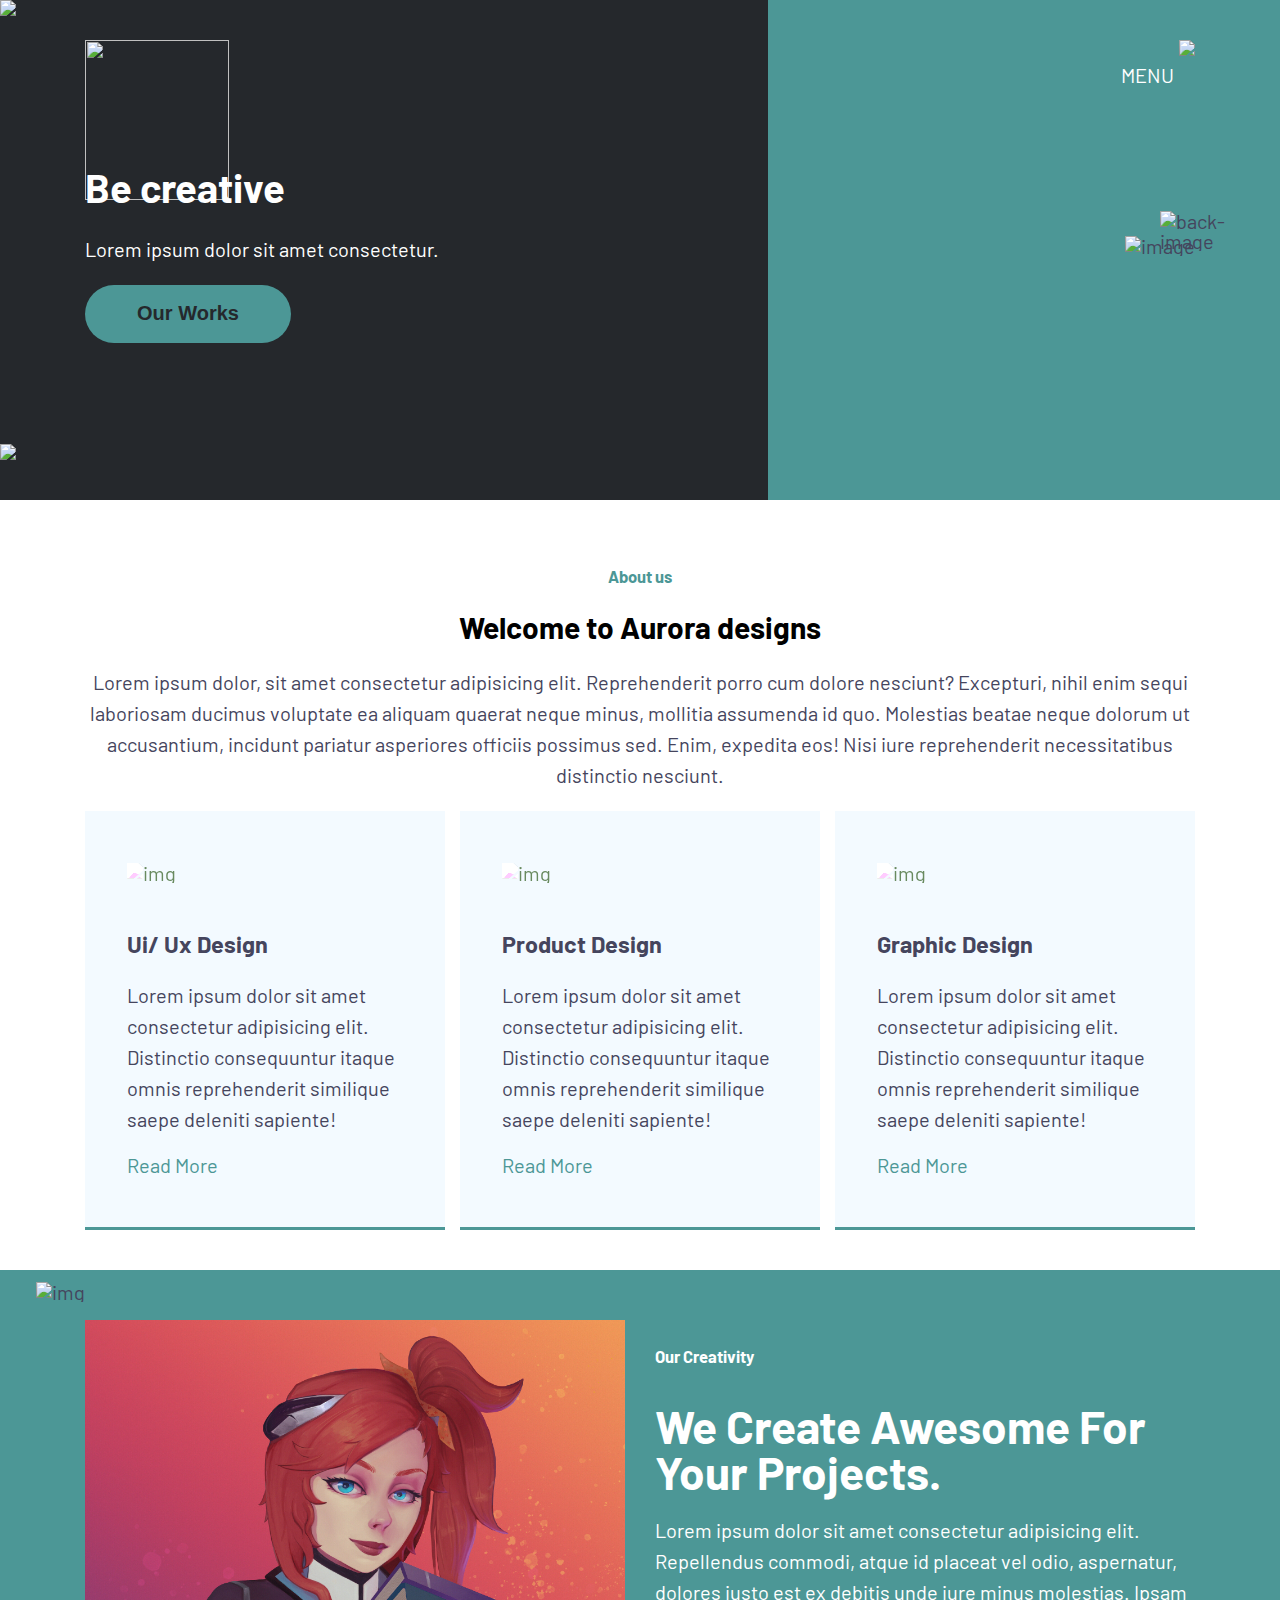
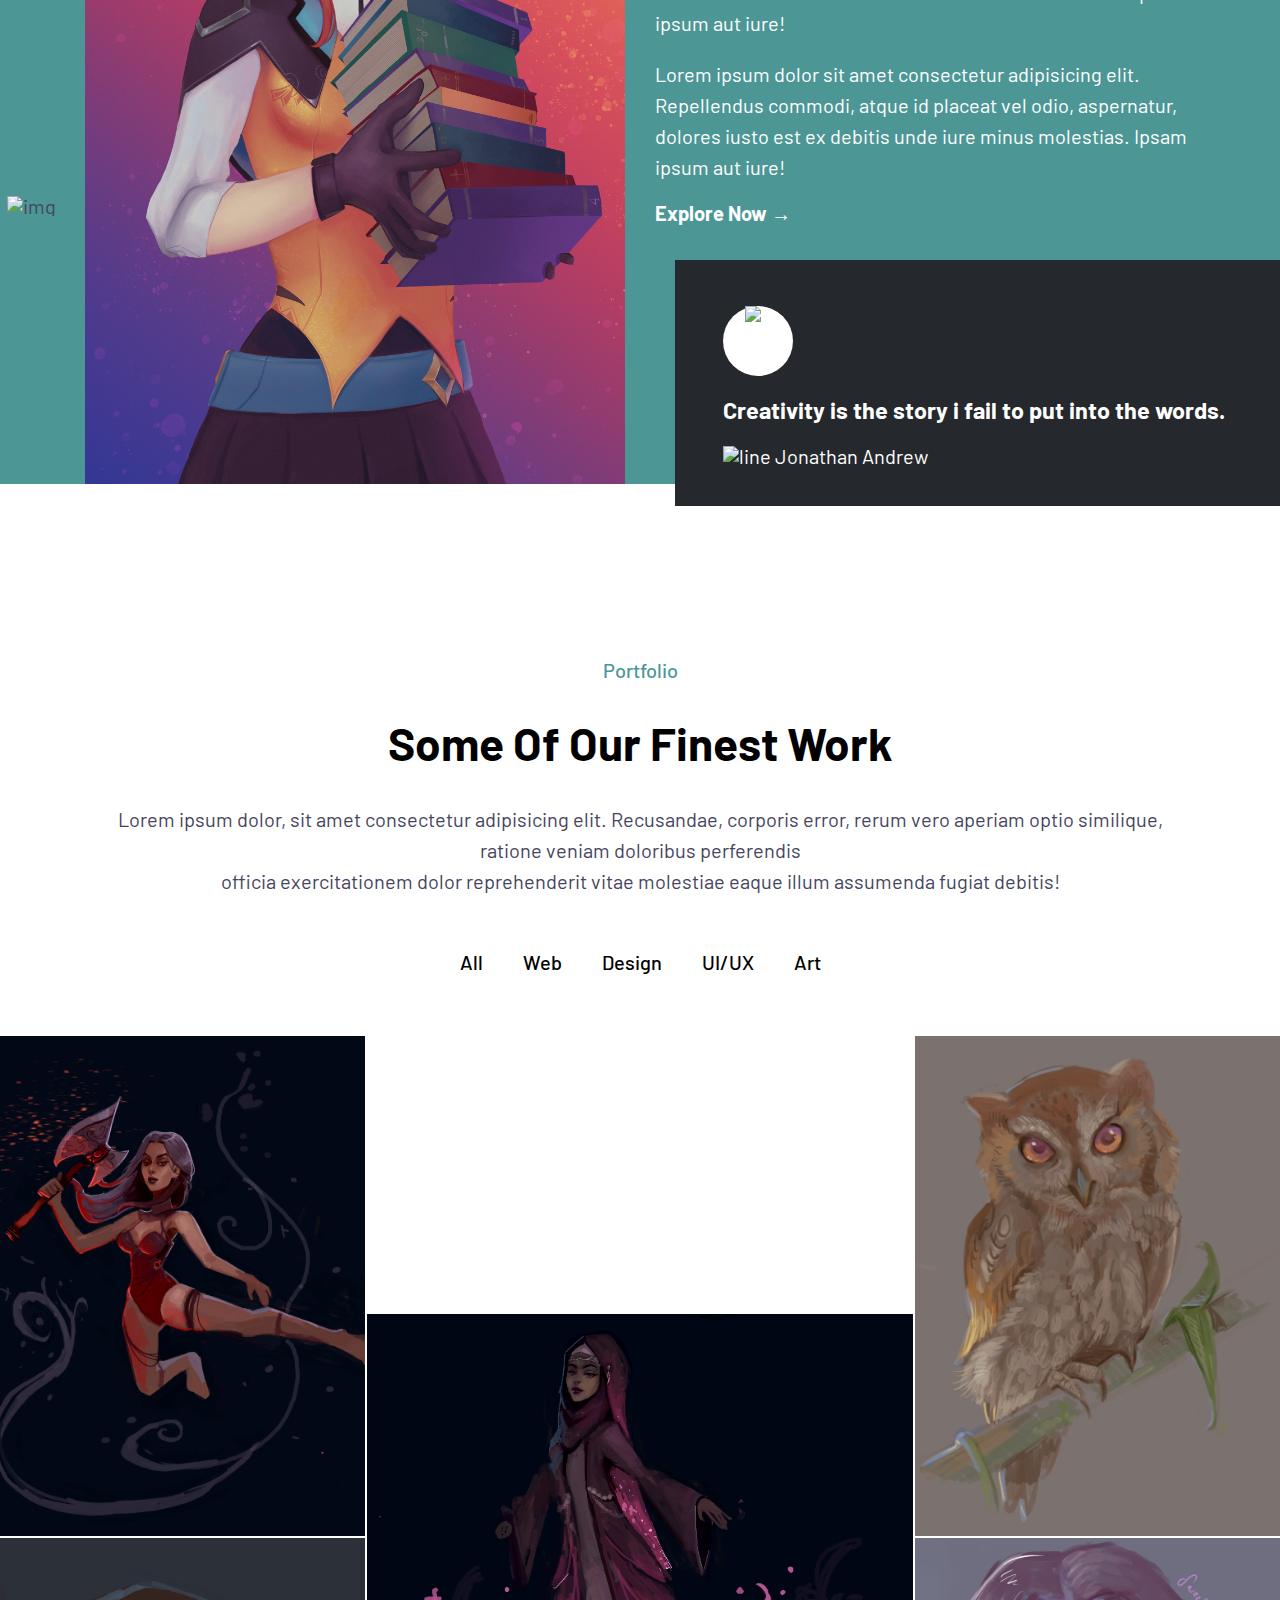
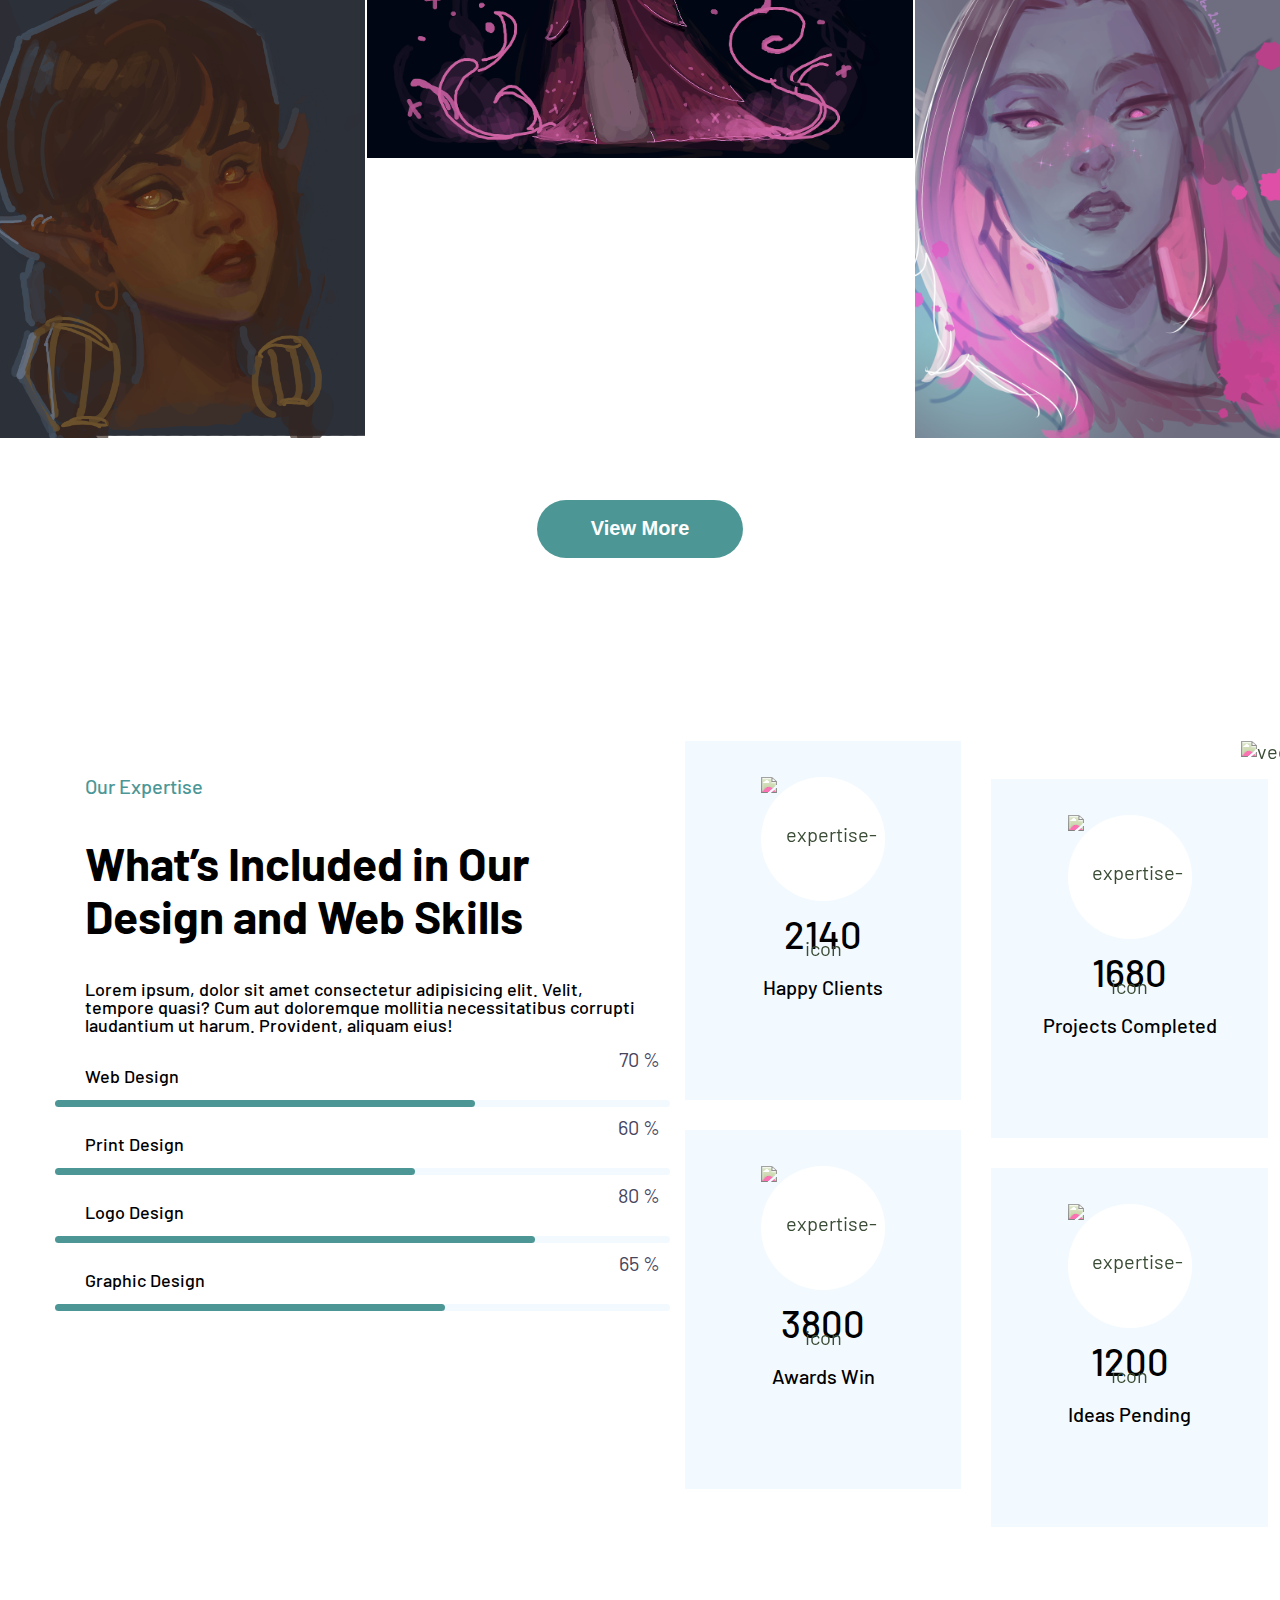
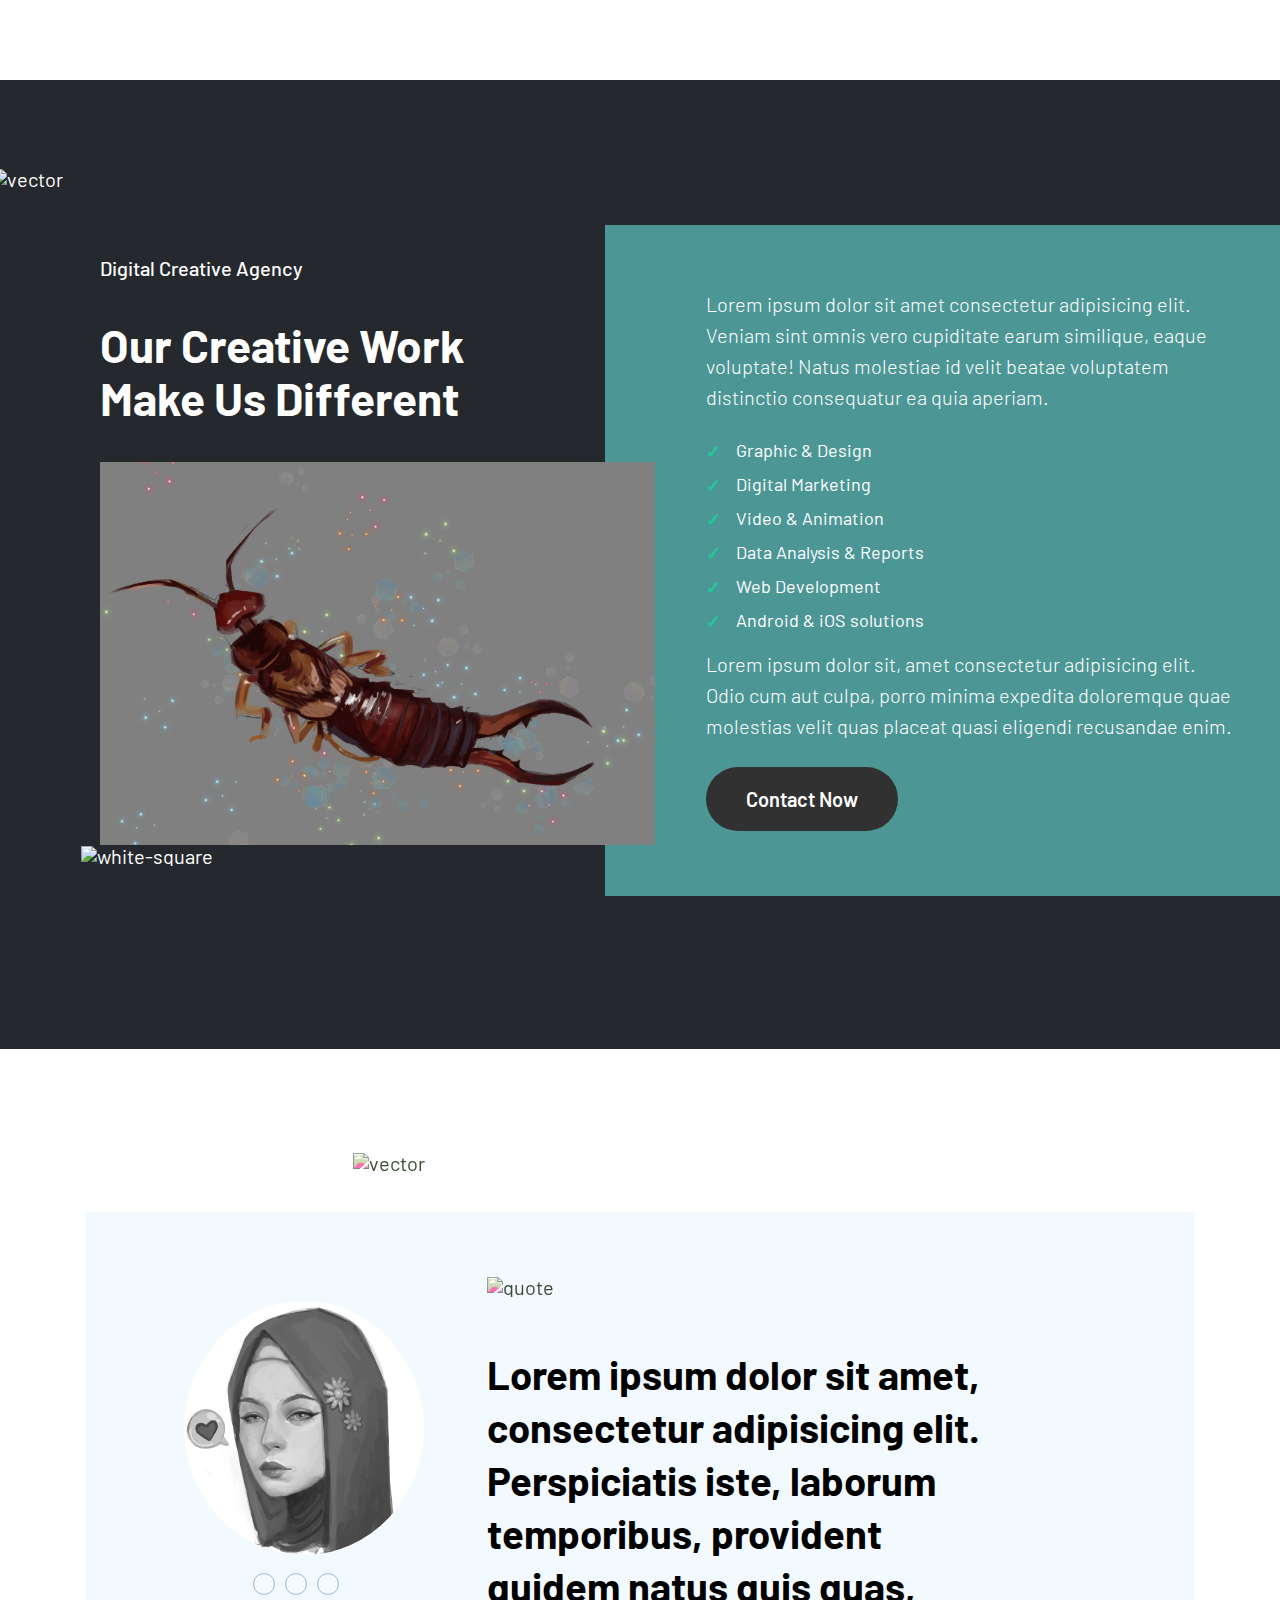
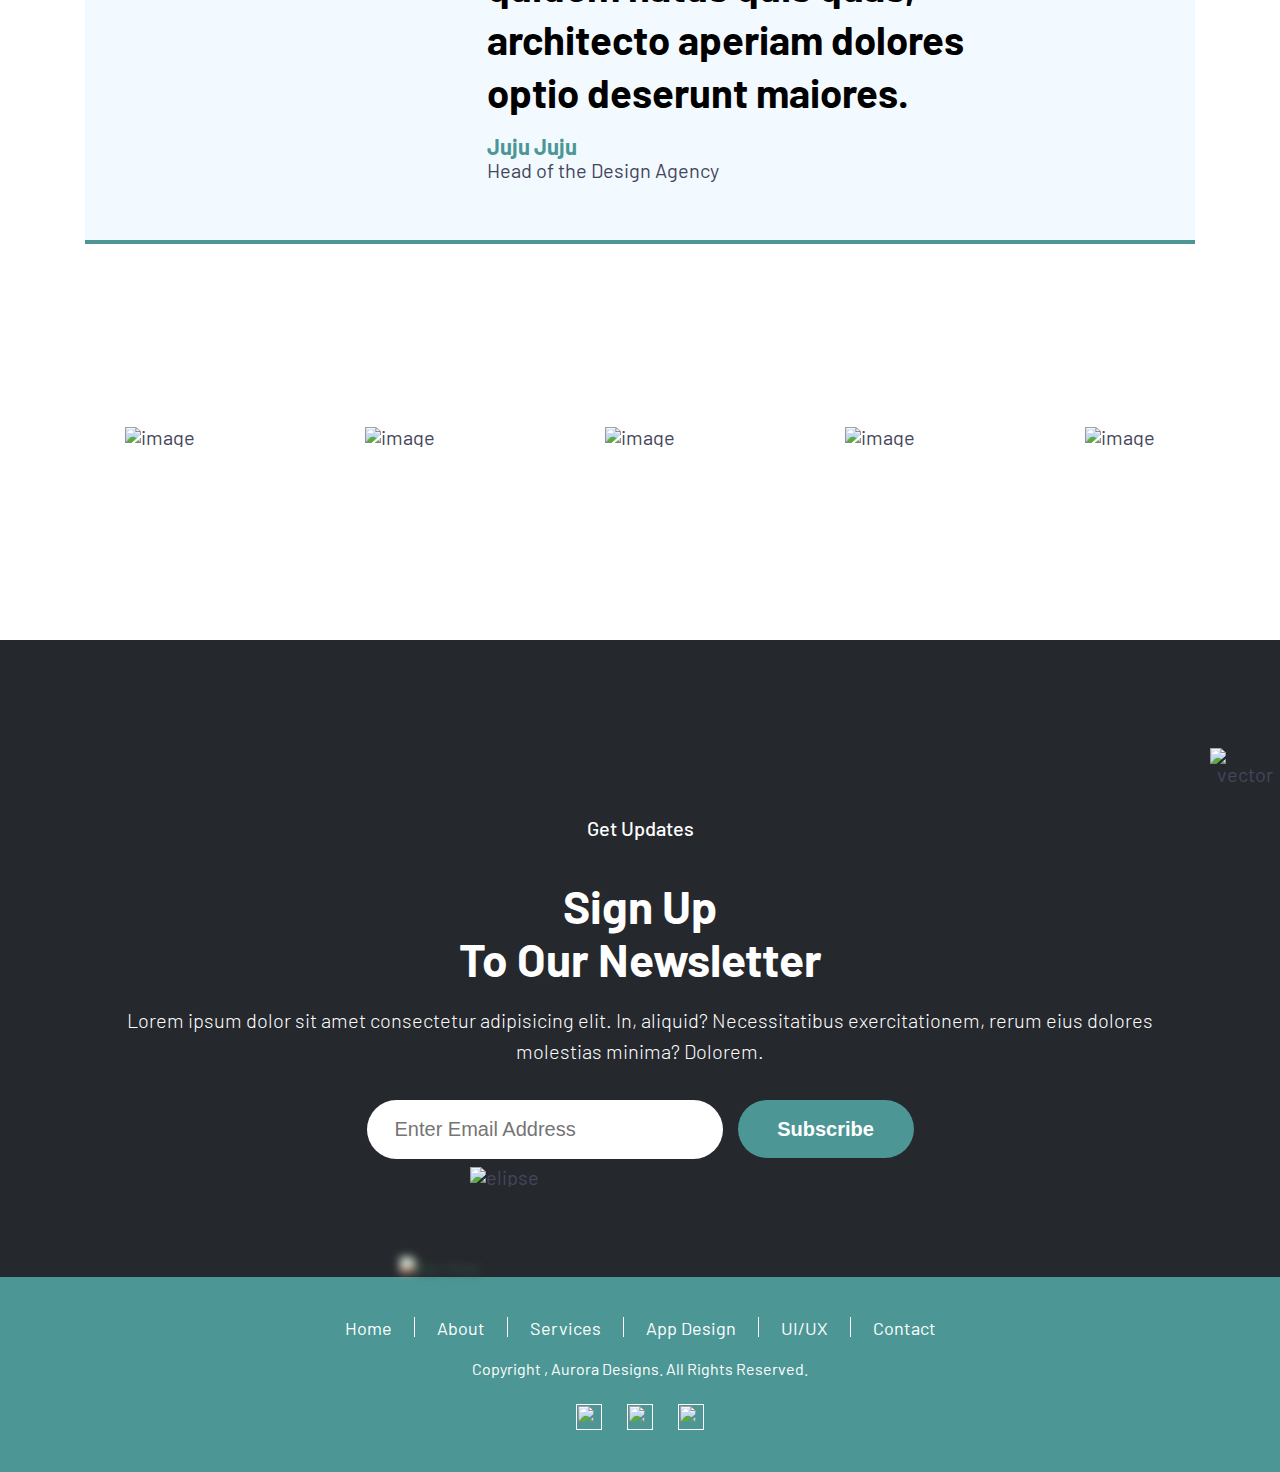
==== commit ebfff497: "Making responsive and adding the other pages" ====
--- a/index.html
+++ b/index.html
@@ -19,17 +19,19 @@
     <link rel="stylesheet" href="styles/Digital-creative.css" />
     <link rel="stylesheet" href="styles/testimonials.css" />
     <link rel="stylesheet" href="styles/newsletter.css" />
+    <link rel="stylesheet" href="styles/Partners.css" />
+    <title>Aurora Designs - Home</title>
   </head>
 
   <body>
     <!-- Header-start -->
     <header class="full-width grid position-relative">
       <img
-        class="top-left-image position-absolute"
+        class="top-left-image position-absolute vector"
         src="https://html.designingmedia.com/exolve/assets/images/vector3.png"
       />
       <img
-        class="bottom-left-image position-absolute pb-40"
+        class="bottom-left-image position-absolute pb-40 vector"
         src="https://html.designingmedia.com/exolve/assets/images/vector2.png"
       />
       <div class="background position-absolute grid full-height full-width">
@@ -39,7 +41,7 @@
 
       <div class="content position-relative full-height full-width">
         <div
-          class="container flex align-flex-start justify-space-between py-40"
+          class="container flex align-flex-start justify-space-between py-40 nav"
         >
           <a href="#" class="logo-svg-a"
             ><img
@@ -54,10 +56,10 @@
               />
             </a>
             <div class="dropdown-content">
-              <a href="#">Home</a>
-              <a href="#">About Us</a>
-              <a href="#">Projects</a>
-              <a href="#">Contact Us</a>
+              <a href="index.html">Home</a>
+              <a href="about-us.html">About Us</a>
+              <a href="projects.html">Projects</a>
+              <a href="contact-us.html">Contact Us</a>
             </div>
           </div>
         </div>
@@ -76,7 +78,7 @@
             />
             <img
               src="https://html.designingmedia.com/exolve/assets/images/vector1.png"
-              class="back-img position-absolute top-left"
+              class="back-img position-absolute top-left vector"
               alt="back-image"
             />
           </div>
@@ -608,15 +610,15 @@
     <footer
       class="full-width flex flex-column align-center justify-center pt-40 pb-40"
     >
-      <div class="links-container flex">
+      <div class="links-container container flex">
         <div class="link">
-          <a href="#">Home</a>
+          <a href="index.html">Home</a>
         </div>
         <div class="link">
-          <a href="#">About</a>
+          <a href="about-us.html">About</a>
         </div>
         <div class="link">
-          <a href="#">Services</a>
+          <a href="projects.html">Services</a>
         </div>
         <div class="link">
           <a href="#">App Design</a>
@@ -625,7 +627,7 @@
           <a href="#">UI/UX</a>
         </div>
         <div class="link">
-          <a href="#">Contact</a>
+          <a href="contact-us.html">Contact</a>
         </div>
       </div>
       <p class="copyright mb-20">
--- a/styles/Main.css
+++ b/styles/Main.css
@@ -149,3 +149,33 @@
   padding-top: 143px;
   padding-bottom: 153px;
 }
+
+@media (max-width: 576px) {
+  .container {
+      max-width:540px
+  }
+}
+
+@media (max-width: 820px) {
+  .container {
+      max-width:720px
+  }
+}
+
+@media (max-width: 992px) {
+  .container {
+      max-width:960px
+  }
+}
+
+@media (max-width: 1200px) {
+  .container {
+      max-width:1140px
+  }
+}
+
+@media screen and (max-width: 820px) {
+  body {
+      font-size: 16px;
+  }
+}--- a/styles/Header.css
+++ b/styles/Header.css
@@ -16,7 +16,7 @@
 
 header .background {
   grid-template-columns: 6fr 4fr;
-  z-index: 1;
+  z-index: -1;
 }
 
 header .background .left {
@@ -27,16 +27,16 @@
   background-color: var(--primary-color);
 }
 
-header .align-flex-start{
+header .align-flex-start {
   align-items: top;
 }
 
 header .logo-svg-a {
   width: 13%;
-  height: 160px
-}
-
-header .logo-svg{
+  height: 160px;
+}
+
+header .logo-svg {
   width: 100%;
   height: 160px;
   object-fit: cover;
@@ -48,17 +48,17 @@
 
 header .dropdown-content {
   display: none;
-	position: absolute;
-	right: 0;
-	top: 50px;
-	padding: 10px 0;
-	margin: 0;
-	background-color: var(--white);
-	border: 0;
-	width: 230px;
-	margin-top: 10px;
-	box-shadow: 0px 0px 100px rgb(0 0 0 / 15%);
-	border-radius: 10px;
+  position: absolute;
+  right: 0;
+  top: 50px;
+  padding: 10px 0;
+  margin: 0;
+  background-color: var(--white);
+  border: 0;
+  width: 230px;
+  margin-top: 10px;
+  box-shadow: 0px 0px 100px rgb(0 0 0 / 15%);
+  border-radius: 10px;
   z-index: 4;
 }
 
@@ -71,8 +71,8 @@
 
 header .dropdown-content a:hover {
   background-color: var(--secondary-color);
-	color: var(--white);
-	transition: all .6s ease-in-out;
+  color: var(--white);
+  transition: all 0.6s ease-in-out;
 }
 
 header .dropdown-menu:hover .dropdown-content {
@@ -104,26 +104,26 @@
   z-index: 3;
 }
 
-header .left-section{
-  color: var(--gray);
-} 
-
-header .btn{
-	  background-color: var(--primary-color);
-    padding: 0;
-    min-width: 206px;
-    height: 58px;
-    width: 206px;
-    text-align: center;
-    font-size: 20px;
-    font-weight: 600;
-    line-height: 55px;
-    text-decoration: none;
-    color: var(--secondary-color);
-    border: none;
-    box-shadow: none;
-    border-radius: 50px;
-    cursor: pointer;
+header .left-section {
+  color: var(--white);
+}
+
+header .btn {
+  background-color: var(--primary-color);
+  padding: 0;
+  min-width: 206px;
+  height: 58px;
+  width: 206px;
+  text-align: center;
+  font-size: 20px;
+  font-weight: 600;
+  line-height: 55px;
+  text-decoration: none;
+  color: var(--secondary-color);
+  border: none;
+  box-shadow: none;
+  border-radius: 50px;
+  cursor: pointer;
 }
 
 header .right-section {
@@ -132,7 +132,7 @@
 header .front-img {
   position: relative;
   z-index: 3;
-	width: 360px;
+  width: 360px;
   padding-top: 10px;
 }
 
@@ -142,3 +142,64 @@
   right: -35px;
   z-index: 2;
 }
+
+@media screen and (max-width: 820px) {
+  header .front-img {
+    width: 260px;
+    padding-bottom: 30px;
+  }
+  header .vector {
+    display: none;
+  }
+  header .header-content-container {
+    align-items: center;
+    flex-direction: column;
+    gap: 30px;
+  }
+  header .left-section {
+      margin-top: 60px;
+      text-align: center;
+  }
+  header .nav{
+    padding: 20px 0px 0px;
+    position: relative;
+    justify-content: space-between;
+    z-index: 10;
+  }
+  header .dropdown-content{
+    top: 50px;
+    width: 1080%;
+    text-align: center;
+  }
+  header .logo-svg {
+    height: 100px;
+    object-fit: cover;
+    padding: 0;
+    margin: 0;
+}
+  header .background{
+    grid-template-columns: 1fr;
+  }
+  header{
+    padding-bottom: 80px;
+  }
+}
+
+@media screen and (max-width: 575px){
+  header .dropdown-content{
+    top: 50px;
+    width: 650%;
+    text-align: center;
+  }
+  header .logo-svg {
+    object-fit: contain;
+    padding: 0;
+    margin: 0;
+}
+  header .btn{
+    min-width: 150px;
+    height: 46px;
+    font-size: 16px;
+    line-height: 42px;
+  }
+}
--- a/styles/About-us.css
+++ b/styles/About-us.css
@@ -45,8 +45,16 @@
   color: var(--primary-color);
 }
 
-@media only screen and (max-width: 768px){
+@media screen and (max-width: 820px){
   #about-us .flex{
     flex-direction: column;
+    padding: 25px 20px;
+  }
+  #about-us{
+    text-align: center;
+    margin: 15px 15px;
+    padding-bottom: 60px;
+    padding-top: 60px;
+    
   }
 }
--- a/styles/Our-creativity.css
+++ b/styles/Our-creativity.css
@@ -37,7 +37,7 @@
   font-weight: bold;
 }
 
-#our-creativity .icon-container{
+#our-creativity .icon-container {
   width: 70px;
   height: 70px;
   background-color: var(--white);
@@ -56,3 +56,56 @@
   left: 20px;
   z-index: 3;
 }
+
+
+
+@media screen and (max-width: 820px) {
+  #our-creativity {
+    text-align: center;
+    padding-bottom: 260px;
+  }
+  #our-creativity .flex {
+    flex-direction: column;
+  }
+  #our-creativity .vector1,
+  .vector2 {
+    display: none;
+  }
+  #our-creativity .main-img {
+    z-index: 1;
+    position: relative;
+    margin-bottom: 20px;
+    width: 400px;
+  }
+  #our-creativity .q-box {
+    padding: 22px 20px;
+    margin-top: 0;
+    width: 375px;
+    margin: 0 auto;
+    height: auto;
+    z-index: 2;
+    bottom: unset;
+    left: 0;
+    right: 0;
+    top: -256px;
+    background-color: transparent;
+    opacity: 0.8;
+  }
+}
+
+@media screen and (max-width: 575px){
+  #our-creativity h2{
+    font-size: 24px;
+    line-height: 30px;
+    margin-bottom: 18px;
+  }
+  #our-creativity a{
+    font-size: 16px;
+  }
+  #our-creativity .main-img {
+    z-index: 1;
+    position: relative;
+    margin-bottom: 10px;
+    width: 400px;
+  }
+}
--- a/styles/Portfolio.css
+++ b/styles/Portfolio.css
@@ -55,7 +55,15 @@
 }
 
 #portfolio .img-main {
-  padding-top: 220px;
+  display: flex;
+  justify-content: center;
+  align-items: center;
+  height: 1000px;
+}
+
+#portfolio .img-main img {
+  max-width: 100%;
+  height: auto;
 }
 
 #portfolio .fix {
@@ -91,3 +99,43 @@
   color: var(--white);
   transition: ease-in-out 0.6s;
 }
+
+@media screen and (max-width: 820px) {
+  #portfolio .grid {
+    grid-template-columns: 30.95% 38.1% 30.95%;
+    gap: 2px;
+  }
+  #portfolio .img-main {
+    display: flex;
+    justify-content: center;
+    align-items: center;
+    height: 500px;
+  }
+  #portfolio .img-main img {
+    max-width: 100%;
+    height: auto;
+  }
+  #portfolio .fix {
+    width: 250px;
+    height: 250px;
+    object-fit: cover;
+  }
+}
+
+@media screen and (max-width: 575px){
+  #portfolio .grid {
+    grid-template-columns: 1fr;
+    gap: 2px;
+  }
+  #portfolio .img-main {
+    display: flex;
+    justify-content: center;
+    align-items: center;
+    height: 300px;
+  }
+  #portfolio .fix {
+    width: 100%;
+    height: fit-content;
+    object-fit: cover;
+  }
+}
--- a/styles/Our-expertise.css
+++ b/styles/Our-expertise.css
@@ -149,3 +149,48 @@
     width: 0%;
   }
 }
+
+@media screen and (max-width: 820px) {
+  #our-expertise .flex {
+    flex-direction: column;
+    text-align: center;
+    align-items: center;
+    gap: 30px;
+  }
+  #our-expertise .box-con {
+    padding: 20px 15px;
+    height: auto;
+  }
+  #our-expertise .percentage {
+    float: none;
+    margin-bottom: 10px;
+  }
+  #our-expertise .vector {
+    display: none;
+  }
+  #our-expertise .m-tp-ng {
+    margin-top: 0;
+  }
+  #our-expertise .m-tp {
+    margin-top: 0;
+  }
+  #our-expertise figure {
+    width: 90px;
+    line-height: 80px;
+    height: 90px;
+    margin: 0 auto 10px;
+  }
+}
+
+@media screen and (max-width: 575px) {
+  #our-expertise .flex {
+    gap: 15px;
+  }
+  #our-expertise .box-con span {
+    font-size: 21px;
+    line-height: 12px;
+  }
+  #our-expertise .box-con p{
+    line-height: 21px;
+  }
+}
--- a/styles/Digital-creative.css
+++ b/styles/Digital-creative.css
@@ -127,3 +127,42 @@
   background-color: var(--secondary);
   transition: ease-in-out 0.6s;
 }
+
+
+@media screen and (max-width: 820px) {
+  #digital-creative-agency .vector1,
+  .white-square,
+  .elipse {
+    display: none;
+  }
+  #digital-creative-agency .flex {
+    flex-direction: column;
+    align-items: center;
+    text-align: center;
+    justify-items: center;
+  }
+  #digital-creative-agency .digital-content {
+    width: 120%;
+    text-align: left;
+    padding: 25px;
+    margin-left: -60px;
+    margin-top: 2px;
+  }
+}
+
+@media screen and (max-width: 575px){
+  #digital-creative-agency .digital-content {
+    width: 120%;
+    text-align: center;
+    padding: 25px;
+    margin-left: -40px;
+    margin-top: 2px;
+  }
+  #digital-creative-agency h2{
+    font-size: 20px;
+    line-height: 25px;
+  }
+  #digital-creative-agency h5{
+    font-size: 18px;
+  }}
+
--- a/styles/testimonials.css
+++ b/styles/testimonials.css
@@ -110,3 +110,42 @@
   display: block;
   margin: 0;
 }
+
+@media screen and (max-width: 575px) {
+
+  #testimonials h2 {
+    font-size: 20px;
+    line-height: 26px;
+  }
+}
+
+@media screen and (max-width: 820px) {
+  #testimonials .vector {
+    display: none;
+  }
+  #testimonials .flex {
+    flex-direction: column;
+    align-items: center;
+    text-align: center;
+  }
+  #testimonials ol {
+    width: 100%;
+    bottom: -45px;
+    margin: 0 auto;
+  }
+  #testimonials .quote-img {
+    position: relative;
+    top: 0;
+    margin-top: 20px;
+    margin-bottom: 10px;
+  }
+  #testimonials h2 {
+    margin-bottom: 12px;
+    font-size: 22px;
+    line-height: 28px;
+  }
+  #testimonials .review-name {
+    font-size: 18px;
+    margin-bottom: 8px;
+  }
+}
--- a/styles/newsletter.css
+++ b/styles/newsletter.css
@@ -75,3 +75,28 @@
   border-radius: 100px;
   cursor: pointer;
 }
+
+@media screen and (max-width: 575px) {
+  #newsletter input {
+    width: 92%;
+    padding: 12px 14px;
+    margin-right: 4px;
+    margin-bottom: 12px;
+  }
+  #newsletter button {
+    min-width: 100%;
+    height: 45px;
+    font-size: 14px;
+    line-height: 38px;
+  }
+}
+
+@media screen and (max-width: 820px) {
+  #newsletter .vector,
+  .elipse,
+  .bg-img {
+    display: none;
+  }
+}
+
+
--- a/styles/Partners.css
+++ b/styles/Partners.css
@@ -0,0 +1,6 @@
+@media screen and (max-width: 820px){
+  #partners ul{
+    flex-wrap: wrap;
+    justify-content: center;
+}
+}